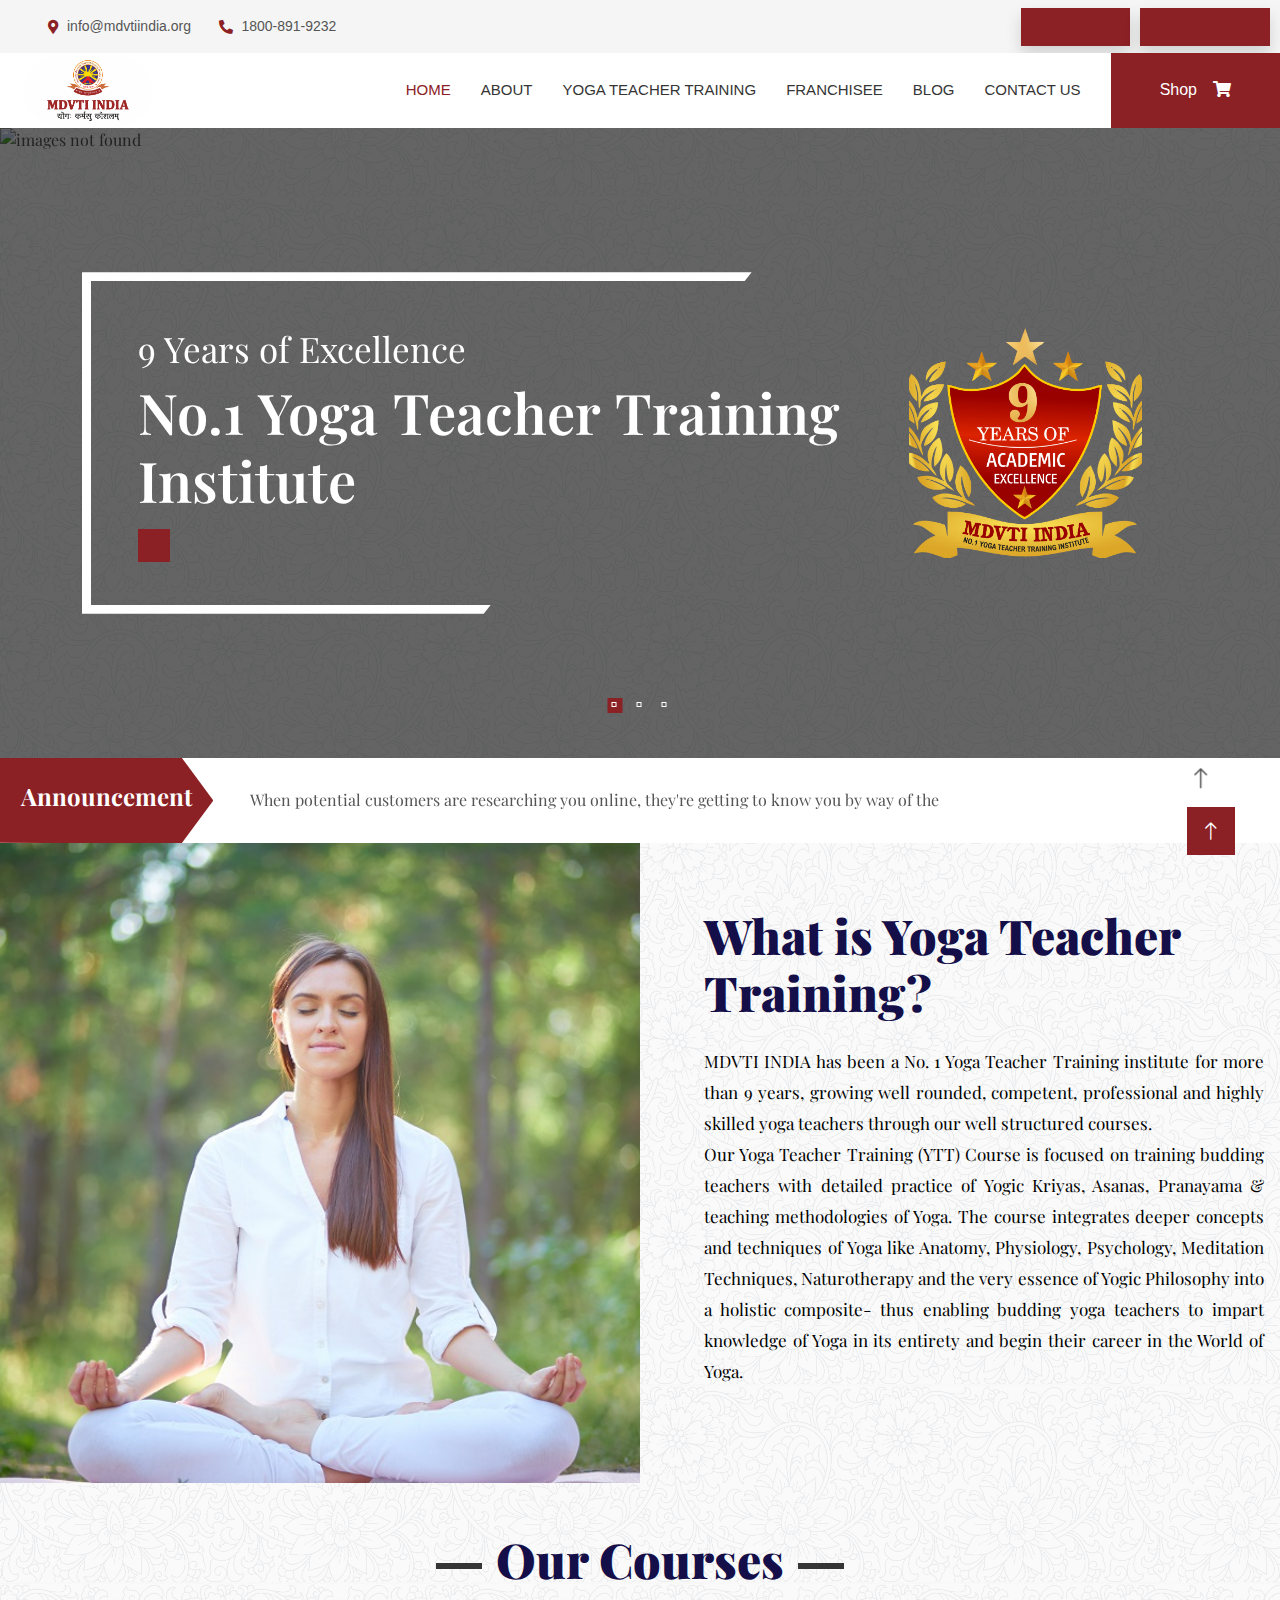
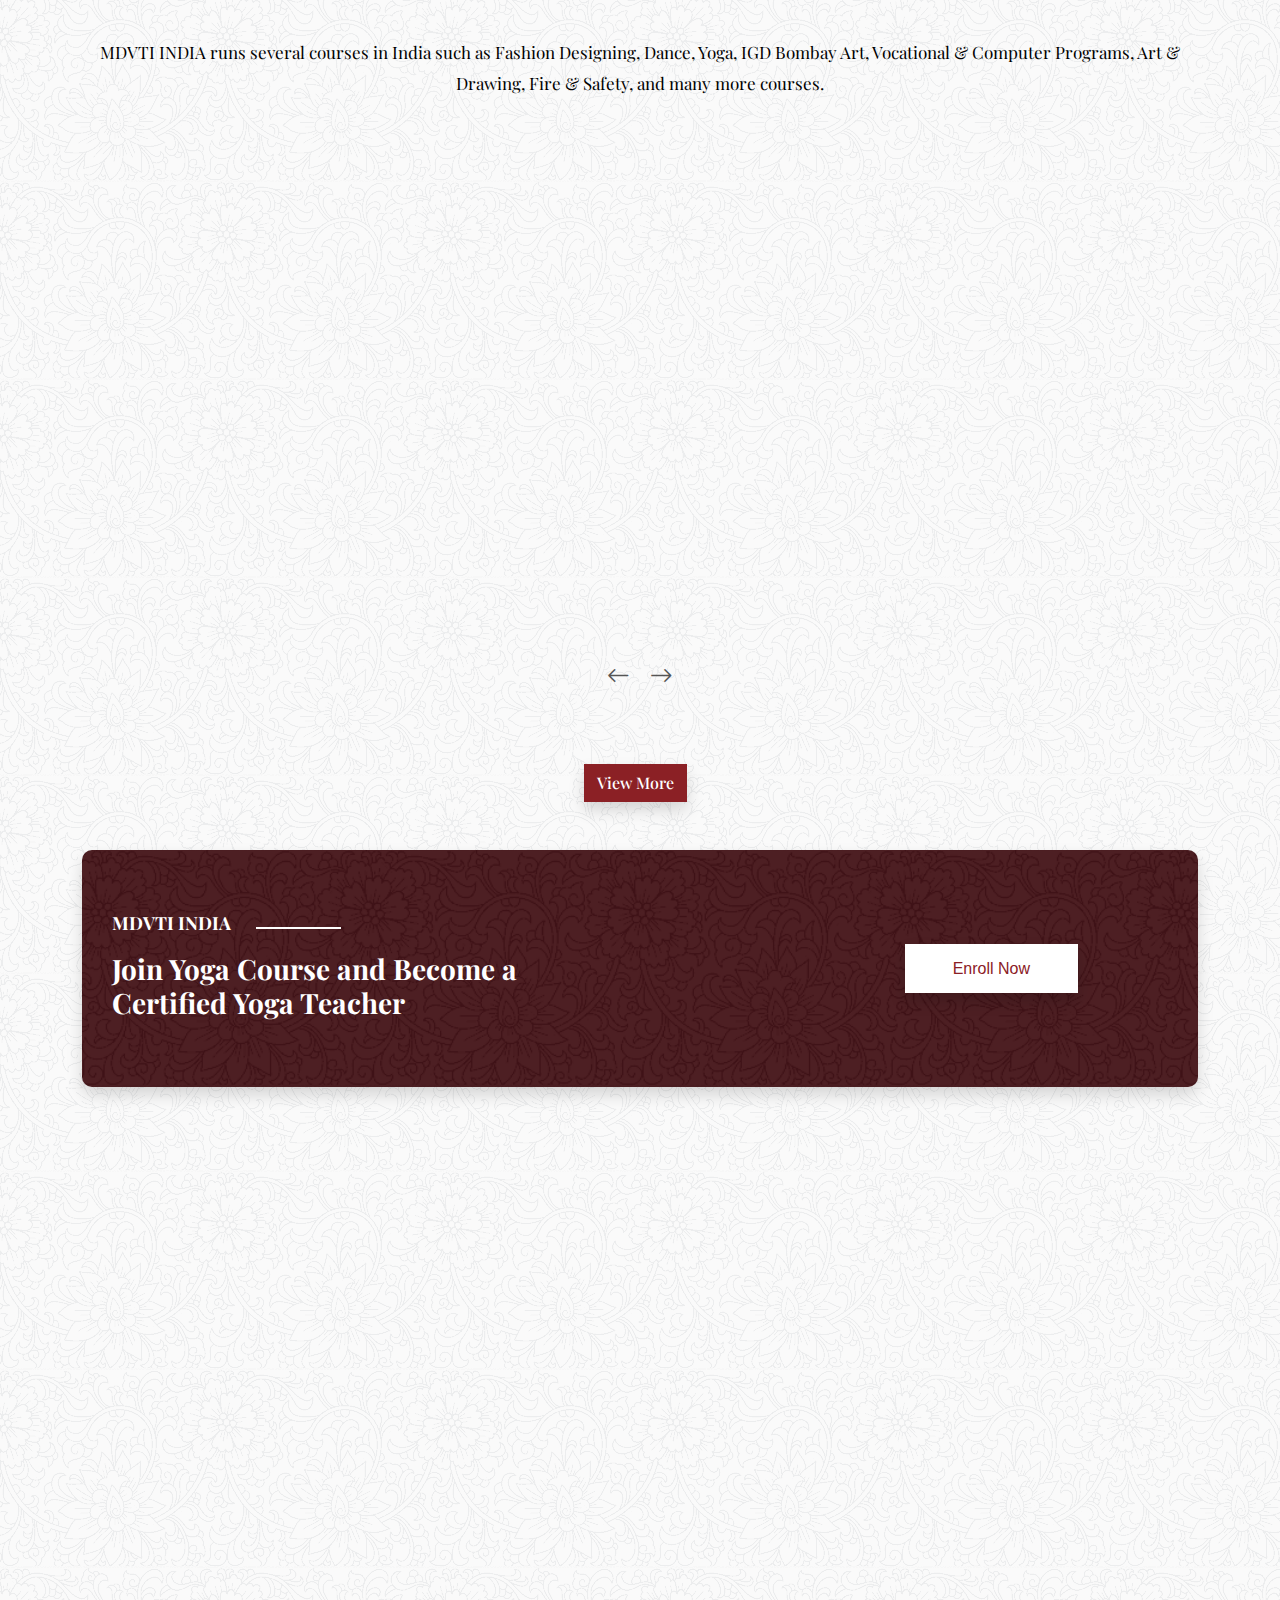
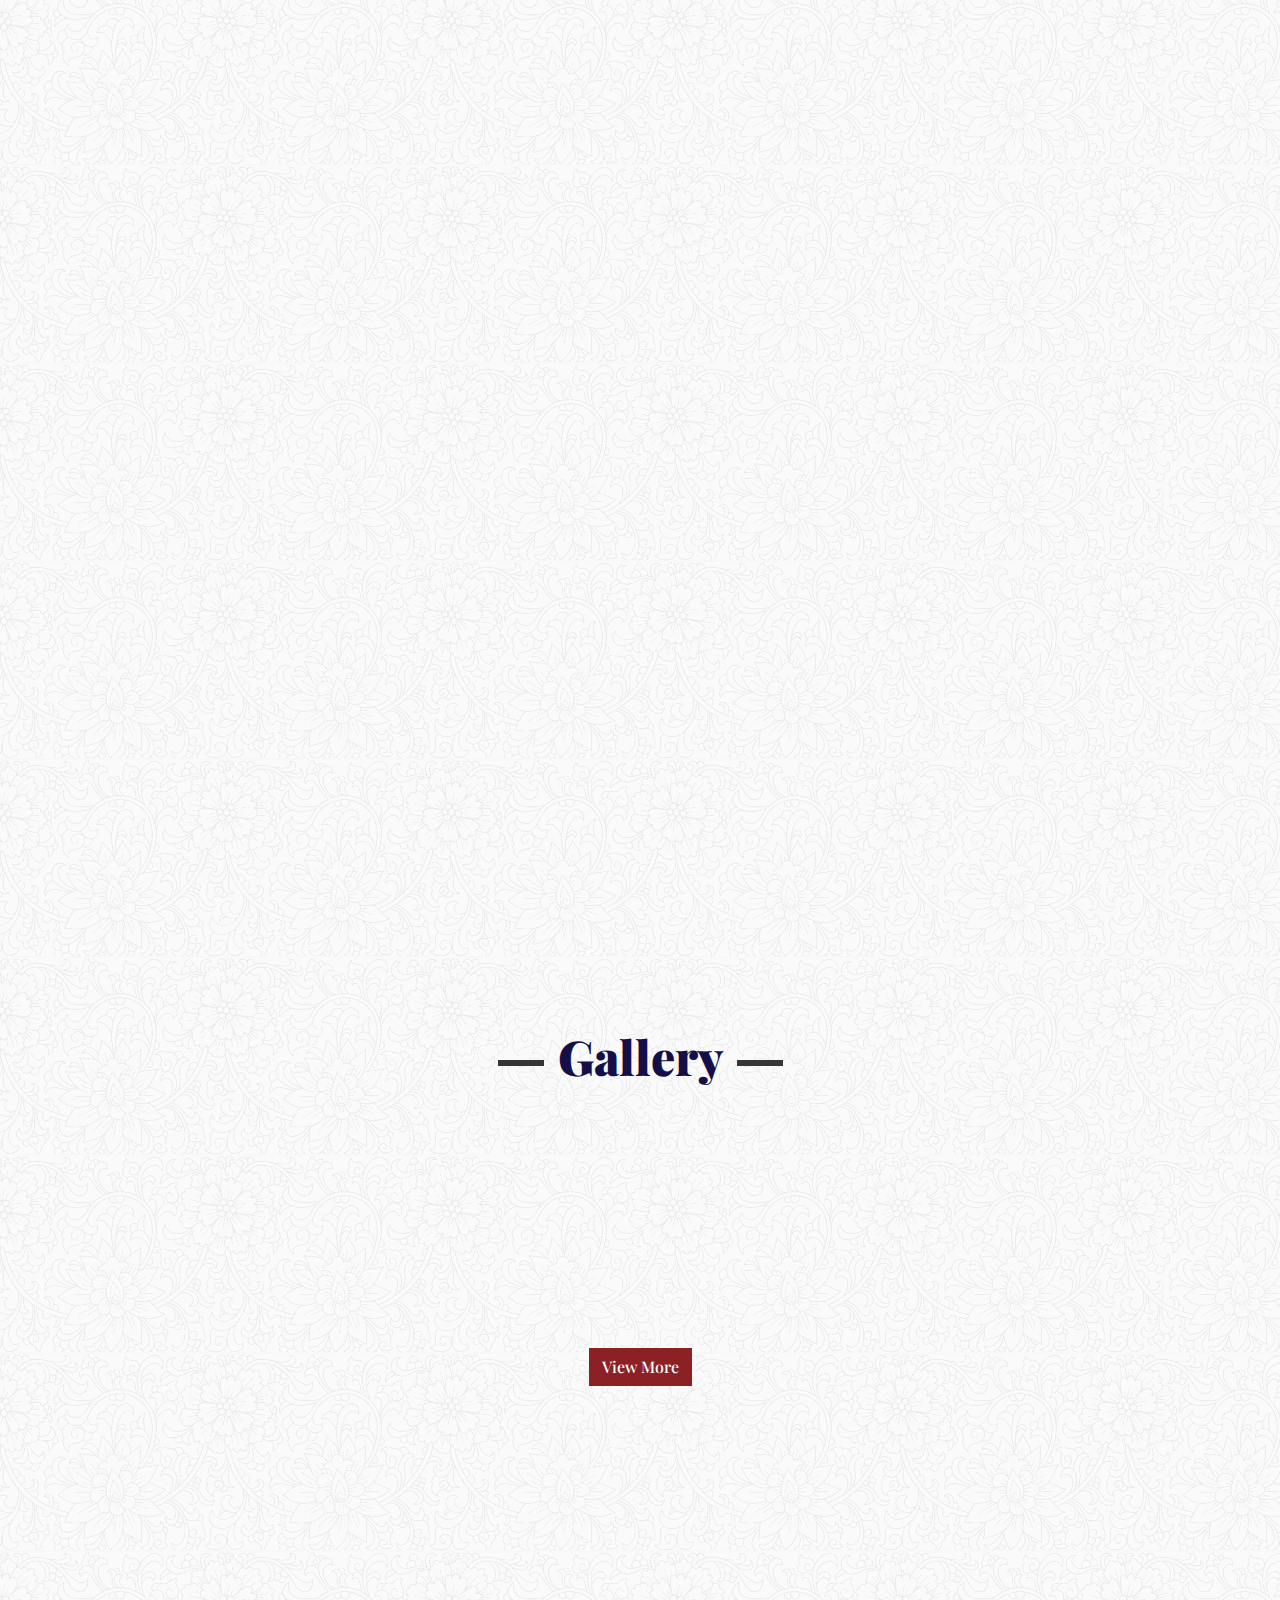
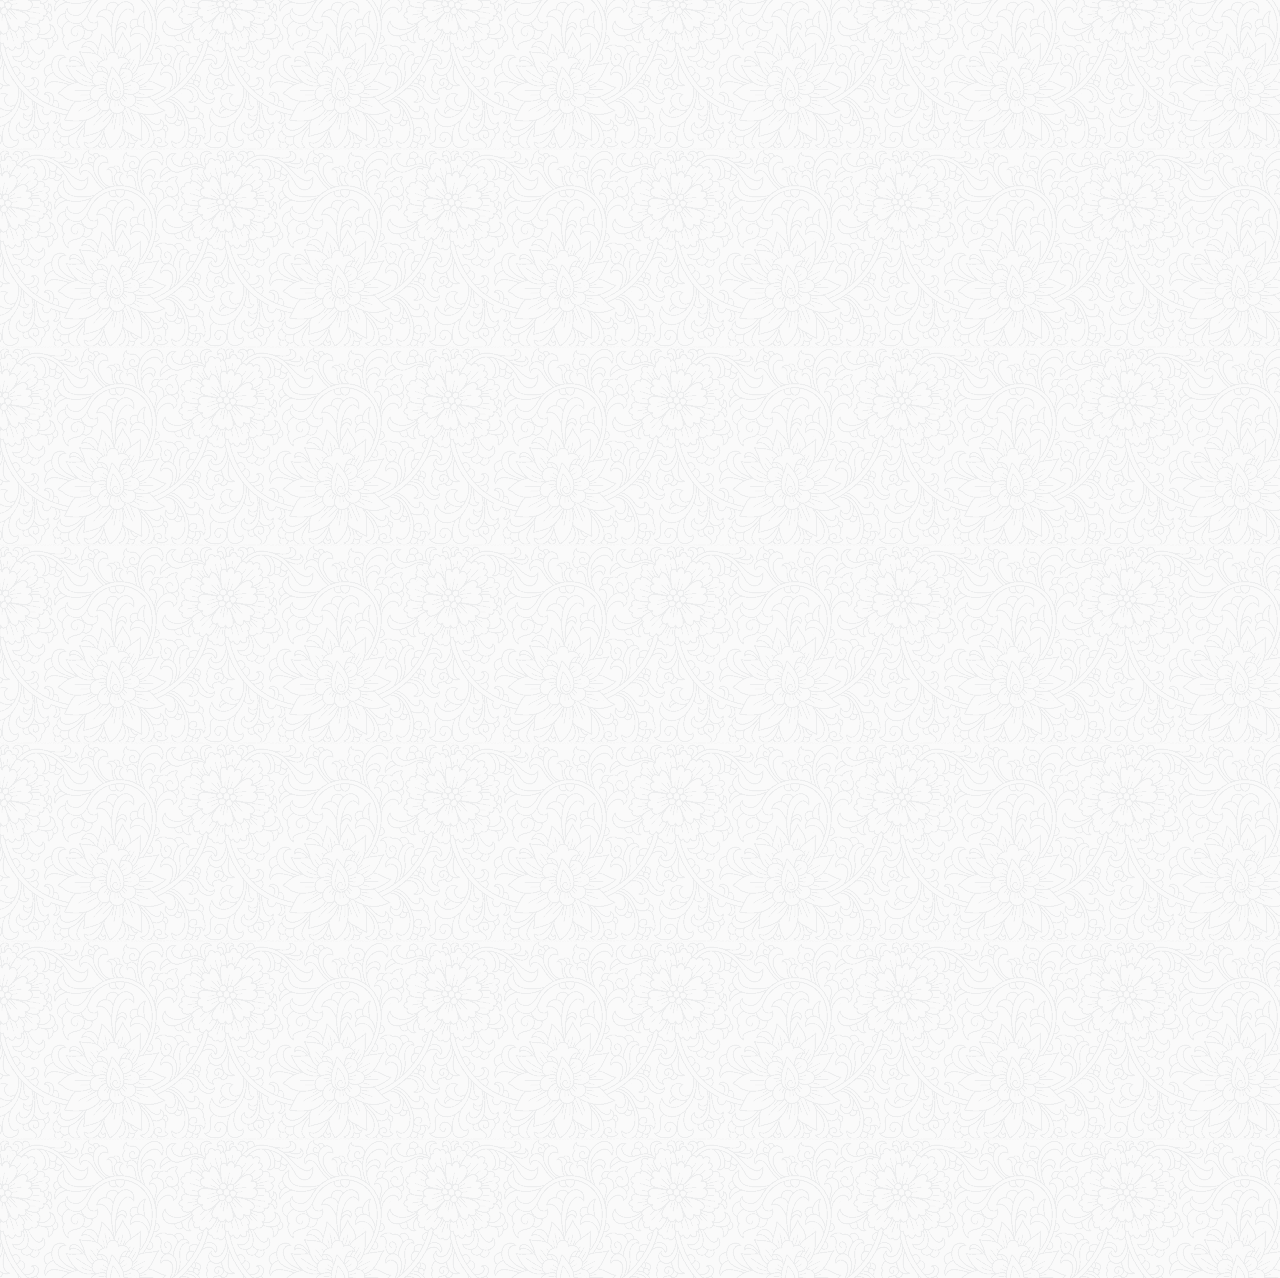
==== index.html @ 7da652e8 "new commit-1" ====
<!DOCTYPE html>
<html lang="en">

<head>
    <meta charset="utf-8">
    <title>MDVTI INDIA</title>
    <meta content="width=device-width, initial-scale=1.0" name="viewport">
    <meta content="" name="keywords">
    <meta content="" name="description">

    <!-- Favicon -->
    <link href="img/favicon.ico" rel="icon">

    <!-- Google Web Fonts -->
    <link rel="preconnect" href="https://fonts.googleapis.com">
    <link rel="preconnect" href="https://fonts.gstatic.com" crossorigin>
    <link
        href="https://fonts.googleapis.com/css2?family=Open+Sans&family=Playfair+Display:ital,wght@0,400;0,500;0,600;0,700;1,500&display=swap"
        rel="stylesheet">

    <!-- Icon Font Stylesheet -->
    <link href="https://cdnjs.cloudflare.com/ajax/libs/font-awesome/5.10.0/css/all.min.css" rel="stylesheet">
    <link href="https://cdn.jsdelivr.net/npm/bootstrap-icons@1.4.1/font/bootstrap-icons.css" rel="stylesheet">

    <!-- Libraries Stylesheet -->
    <link href="lib/animate/animate.min.css" rel="stylesheet">
    <link href="lib/owlcarousel/assets/owl.carousel.min.css" rel="stylesheet">
    <link href="lib/lightbox/css/lightbox.min.css" rel="stylesheet">
    <link rel="stylesheet" href="https://cdnjs.cloudflare.com/ajax/libs/animate.css/4.1.1/animate.min.css" />

    <!-- Customized Bootstrap Stylesheet -->
    <link href="css/bootstrap.min.css" rel="stylesheet">

    <!-- Template Stylesheet -->
    <link href="css/style.css" rel="stylesheet">
    <link rel="stylesheet" type="text/css" href="css/base.css" />
    <link rel="stylesheet" type="text/css" href="css/pater.css" />
</head>
<style>
    body {
        background-color: rgba(238, 238, 238, 0.267);
        background-image: url("img/bg.png");
    }

    p {
        font-size: 17px;
        line-height: 31px;
        text-align: justify;
        color: #000;
    }

    a {
        font-family: 'Sofia Pro', sans-serif;
    }

    h1 {
        color: #150f49;
    }

    .footer {
        background-color: #000;
    }

    .footer p {
        color: #fff;
        font-family: 'Sofia Pro', sans-serif;
    }

    .footer .btn.btn-link::before {
        position: relative;
        content: "";
        font-family: 'Open Sans', sans-serif;
        font-weight: 900;
        margin-right: 10px;
    }

    .edu_tabs_label {
        width: 70px;
        height: 70px;
        text-align: center;
        background: #dad5d5;
        -webkit-border-radius: 100%;
        -moz-border-radius: 100%;
        border-radius: 100%;
        position: absolute;
        bottom: 186px;
        right: 40px;
    }

    .edu_tabs_label p {
        letter-spacing: 3px;
        font-size: 11px;
        color: #ffffff;
        line-height: 70px;
        margin: 0px 12px;

    }

    .edu_tabs_label_inner {
        font-family: 'Sofia Pro', sans-serif;
        width: 70px;
        height: 70px;
        text-align: center;
        background: rgba(116, 66, 93, 1);
        background: -moz-linear-gradient(left, rgba(116, 66, 93, 1) 0%, rgba(62, 46, 46, 1) 100%);
        background: -webkit-linear-gradient(left, rgba(116, 66, 93, 1) 0%, rgba(62, 46, 46, 1) 100%);
        background: -o-linear-gradient(left, rgba(116, 66, 93, 1) 0%, rgba(62, 46, 46, 1) 100%);
        background: -ms-linear-gradient(left, rgba(116, 66, 93, 1) 0%, rgba(62, 46, 46, 1) 100%);
        background: linear-gradient(to right, rgb(139 32 37) 0%, rgb(112 43 43) 100%);
        filter: progid:DXImageTransform.Microsoft.gradient(startColorstr='#74425d', endColorstr='#3e2e2e', GradientType=1);
        -webkit-border-radius: 100%;
        -moz-border-radius: 100%;
        border-radius: 100%;
        position: absolute;
        top: 0;
        -webkit-transition: all 0.5s;
        -o-transition: all 0.5s;
        -ms-transition: all 0.5s;
        -moz-transition: all 0.5s;
        transition: all 0.5s;
    }

    .edu_tabs_label:after {
        content: '';
        border: 10px solid #fff;
        width: 80px;
        height: 80px;
        -webkit-border-radius: 100%;
        -moz-border-radius: 100%;
        border-radius: 100%;
        position: absolute;
        top: -5px;
        left: -4px;
    }

    .feature h5 {
        font-family: 'Sofia Pro';
        font-weight: 400;
        font-size: 15px;
    }

    .carousel-wrap {
        margin: 90px auto;
        padding: 0 5%;
        width: 80%;
        position: relative;
    }

    /* fix blank or flashing items on carousel */
    .owl-carousel .item {
        position: relative;
        z-index: 100;
    }

    .owl-nav {
        justify-content: center;
        display: flex;
    }

    /* end fix */
    .owl-nav>div {
        margin-top: -26px;
        position: absolute;
        top: 50%;
        color: #cdcbcd;
    }

    .owl-nav i {
        padding: 10px;
        font-size: 23px;
    }

    .owl-nav .owl-prev {
        left: -30px;
    }

    .owl-nav .owl-next {
        right: -30px;
    }

    .visitor {
        border: 3px dotted rgba(255, 255, 255, 0.733);
        padding: 0 10px;
    }

    .Announcement .owl-nav {
        font-size: 17px !important;
        position: absolute;
        top: -5px;
        right: 0;
        transform: rotate(90deg);
    }
</style>

<body>
    <!-- Spinner Start -->
    <div id="spinner"
        class="show bg-white position-fixed translate-middle w-100 vh-100 top-50 start-50 d-flex align-items-center justify-content-center">
        <div class="spinner-grow text-primary" style="width: 3rem; height: 3rem;" role="status">

        </div>
    </div>
    <!-- Spinner End -->


    <!-- Topbar Start -->
    <div class="container-fluid bg-light p-0" style="font-family: 'Sofia Pro', sans-serif;">
        <div class="row gx-0 d-none d-lg-flex">
            <div class="col-lg-7 px-5 text-start">
                <div class="h-100 d-inline-flex align-items-center py-3 me-4">
                    <small class="fa fa-map-marker-alt text-primary me-2"></small>
                    <small>info@mdvtiindia.org</small>
                </div>
                <div class="h-100 d-inline-flex align-items-center py-3">
                    <small class="fa fa-phone-alt text-primary me-2"></small>
                    <small>1800-891-9232</small>
                </div>
            </div>

            <div class="col-lg-5 d-inline-flex align-items-center justify-content-end">
                <div class="dropdown btn btn-primary shadow" style="margin-right: 10px;">
                    <a href="#" class="dropdown-toggle p-3" data-bs-toggle="dropdown">Login</a>
                    <div class="dropdown-menu fade-up m-0">
                        <a href="studentlogin.html" class="dropdown-item">Student Login</a>
                        <a href="franchise_login.html   " class="dropdown-item">Franchise Login</a>
                    </div>
                </div>
                <div class="dropdown btn btn-primary shadow" style="margin-right: 10px;">
                    <a href="#" class="dropdown-toggle p-3" data-bs-toggle="dropdown">Register</a>
                    <div class="dropdown-menu fade-up m-0">
                        <a href="student-reg.html" class="dropdown-item">Student Registration</a>
                        <a href="registerfranchise.html" class="dropdown-item">Franchise Registration</a>

                    </div>
                </div>
            </div>
        </div>
    </div>
    <!-- Topbar End -->


    <!-- Navbar Start -->
    <nav class="navbar navbar-expand-lg bg-white navbar-light sticky-top p-0"
        style="font-family: 'Sofia Pro', sans-serif;">
        <a href="index.html" class="navbar-brand d-flex align-items-center px-2 px-lg-4">
            <h2 class="m-0 text-primary "><img src="img/logo1.png" width="128px"></h2>
        </a>
        <button type="button" class="navbar-toggler me-4" data-bs-toggle="collapse" data-bs-target="#navbarCollapse">
            <span class="navbar-toggler-icon"></span>
        </button>
        <div class="collapse navbar-collapse" id="navbarCollapse">
            <div class="navbar-nav ms-auto p-4 p-lg-0">
                <a href="index.html" class="nav-item nav-link active">Home</a>
                <div class="nav-item dropdown">
                    <a href="#" class="nav-link dropdown-toggle" data-bs-toggle="dropdown">About</a>
                    <div class="dropdown-menu fade-up m-0">
                        <a href="feature.html" class="dropdown-item">MDVTI INDIA</a>
                        <a href="quote.html" class="dropdown-item">Management Message</a>
                        <a href="team.html" class="dropdown-item">Meet the team</a>
                        <a href="testimonial.html" class="dropdown-item">Gallery</a>
                    </div>
                </div>
                <div class="nav-item dropdown">
                    <a href="#" class="nav-link dropdown-toggle" data-bs-toggle="dropdown">Yoga Teacher Training </a>
                    <div class="dropdown-menu fade-up m-0">
                        <a href="course-desc.html" class="dropdown-item">PGDYT(Post Graduate Diploma in Yoga
                            Therapy)</a>
                        <a href="#" class="dropdown-item">DYT(Diploma in Yoga Teacher Training)</a>
                        <a href="#" class="dropdown-item">CYT (Certificate in Yoga Therapy)</a>
                        <a href="#" class="dropdown-item">CYP (Certificate in Yogasana & Pranayam)</a>
                        <a href="#" class="dropdown-item">FCI (Foundation Course in Yoga)</a>
                    </div>
                </div>
                <a href="franchise.html" class="nav-item nav-link">Franchisee</a>
                <a href="blog.html" class="nav-item nav-link">Blog</a>
                <a href="contact.html" class="nav-item nav-link">Contact us </a>
            </div>
            <a href="" class="btn btn-primary py-4 px-lg-5 d-none d-lg-block">Shop<i
                    class="fa fa-shopping-cart ms-3"></i></a>
        </div>
    </nav>
    <!-- Navbar End -->

    <header>
        <div class="owl-carousel header-carousel">
            <div class="item">
                <img src="https://images.unsplash.com/photo-1624704200567-760cf26ae848?ixlib=rb-1.2.1&ixid=MnwxMjA3fDB8MHxwaG90by1wYWdlfHx8fGVufDB8fHx8&auto=format&fit=crop&w=870&q=80" alt="images not found">
                <div class="cover">
                    <div class="container">
                        <div class="header-content">
                            <div class="line"></div>
                            <div class="row">
                                <div class="col-md-9">
                                    <h2>9 Years of Excellence</h2>
                                    <h1>No.1 Yoga Teacher Training Institute</h1>
                                    <a href="#" class="bg-primary text-white px-3 py-2"></a>
                                </div>
                                <div class="col-md-3">
                                    <img src="img/AA.png" class="img-fluid" alt="">
                                </div>
                            </div>

                        </div>
                    </div>
                </div>
            </div>
            <div class="item">
                <img src="https://images.unsplash.com/photo-1544367567-0f2fcb009e0b?ixlib=rb-1.2.1&ixid=MnwxMjA3fDB8MHxzZWFyY2h8M3x8eW9nYXxlbnwwfHwwfHw%3D&auto=format&fit=crop&w=500&q=60"
                    alt="images not found">
                <div class="cover">
                    <div class="container">
                        <div class="header-content">
                            <div class="container">
                                <div class="row">
                                    <br />
                                    <div class="col text-center">
                                        <h2>Bootstrap 4 counter</h2>
                                        <p>counter to count up to a target number</p>
                                    </div>
                                </div>
                                <div class="row text-center">
                                    <div class="col">
                                        <div class="counter">
                                            <i class="fa fa-code fa-2x"></i>
                                            <h2 class="timer count-title count-number" data-to="100" data-speed="1500">
                                            </h2>
                                            <p class="count-text ">Our Customer</p>
                                        </div>
                                    </div>
                                    <div class="col">
                                        <div class="counter">
                                            <i class="fa fa-coffee fa-2x"></i>
                                            <h2 class="timer count-title count-number" data-to="1700" data-speed="1500">
                                            </h2>
                                            <p class="count-text ">Happy Clients</p>
                                        </div>
                                    </div>
                                    <div class="col">
                                        <div class="counter">
                                            <i class="fa fa-lightbulb-o fa-2x"></i>
                                            <h2 class="timer count-title count-number" data-to="11900"
                                                data-speed="1500"></h2>
                                            <p class="count-text ">Project Complete</p>
                                        </div>
                                    </div>
                                    <div class="col">
                                        <div class="counter">
                                            <i class="fa fa-bug fa-2x"></i>
                                            <h2 class="timer count-title count-number" data-to="157" data-speed="1500">
                                            </h2>
                                            <p class="count-text ">Coffee With Clients</p>
                                        </div>
                                    </div>
                                </div>
                            </div>
                        </div>
                    </div>
                </div>
            </div>
            <div class="item">
                <img src="https://cdn.pixabay.com/photo/2020/04/16/02/44/dandelion-5048825_960_720.jpg"
                    alt="images not found">
                <div class="cover">
                    <div class="container">
                        <div class="header-content">
                            <div class="line animated bounceInLeft"></div>
                            <h2>Peimagine Digital Experience with</h2>
                            <h1>Intelligent Solutions</h1>
                            <h4>We help entrepreneurs, start-ups and enterprises shape their ideas into products</h4>
                        </div>
                    </div>
                </div>
            </div>
        </div>
    </header>
    <!-- Carousel Start -->
    <!-- <div class="container-fluid p-0">
        <div class="owl-carousel header-carousel position-relative">
            <div class="owl-carousel-item position-relative">
                <img class="img-fluid" src="img/banner-3.jpg" alt="">
                <div class="position-absolute top-0 start-0 w-100 h-100 d-flex align-items-center"
                    style="background: rgb(53 53 53 / 26%);">
                    <div class="container">
                        <div class="row">
                            <div class="col-12 col-lg-8">
                                <h5 class="text-white text-uppercase mb-3 animate__delay-2s">Welcome To MDVTI India
                                </h5>
                                <h1 class="display-3 text-white animated slideInDown mb-4">9 Years of Excellence</h1>
                                <p class="fs-5 fw-medium text-white mb-4 pb-2">No.1 Yoga Teacher Training Institute</p>
                                <a href="" class="btn btn-primary py-md-3 px-md-5 me-3 animated slideInLeft">Register
                                    now</a>

                            </div>
                        </div>
                    </div>
                </div>
            </div>
            <div class="owl-carousel-item position-relative">
                <img class="img-fluid" src="img/banner-3.jpg" alt="">
                <div class="position-absolute top-0 start-0 w-100 h-100 d-flex align-items-center"
                    style="background: rgb(53 53 53 / 26%);">
                    <div class="container">
                        <div class="row">
                            <div class="col-12 col-lg-8">
                                <h5 class="text-white text-uppercase mb-3 animated slideInDown">Welcome To MDVTI India
                                </h5>
                                <h1 class="display-3 text-white animated slideInDown mb-4">9 Years of Excellence</h1>
                                <p class="fs-5 fw-medium text-white mb-4 pb-2">No.1 Yoga Teacher Training Institute</p>
                                <a href="" class="btn btn-primary py-md-3 px-md-5 me-3 animated slideInLeft">Register
                                    now</a>

                            </div>
                        </div>
                    </div>
                </div>
            </div>
            <div class="owl-carousel-item position-relative">
                <img class="img-fluid" src="img/banner-3.jpg" alt="">
                <div class="position-absolute top-0 start-0 w-100 h-100 d-flex align-items-center"
                    style="background: rgb(53 53 53 / 26%);">
                    <div class="container">
                        <div class="row">
                            <div class="col-12 col-lg-8">
                                <h5 class="text-white text-uppercase mb-3 animated slideInDown">Welcome To MDVTI India
                                </h5>
                                <h1 class="display-3 text-white animated slideInDown mb-4">9 Years of Excellence</h1>
                                <p class="fs-5 fw-medium text-white mb-4 pb-2">No.1 Yoga Teacher Training Institute</p>
                                <a href="" class="btn btn-primary py-md-3 px-md-5 me-3 animated slideInLeft">Register
                                    now</a>

                            </div>
                        </div>
                    </div>
                </div>
            </div>
        </div>
    </div> -->
    <!-- Carousel End -->

    <!--Announcment Start-->
    <div class="container-fluid bg-white Announcement">
        <div class="row">
            <div class="col-lg-2 sm-2 text-center bg-primary align-items-center py-4"
                style="clip-path: polygon(0% 0%, 85% -1%, 100% 50%, 85% 101%, 0% 100%);">
                <h4 class="text-white">Announcement</h4>
            </div>
            <div class="col-lg-10 bg-white d-flex align-items-center py-4">
                <div class="container wow fadeInUp" data-wow-delay="0.1s">
                    <div class="owl-carousel ann-carousel">
                        <div class="testimonial-item">
                            <span>When potential customers are researching you online, they're getting to know you by
                                way of the</span>
                        </div>
                        <div class="testimonial-item">
                            <span>When potential customers are researching you online, they're getting to know you by
                                way of the</span>
                        </div>
                        <div class="testimonial-item">
                            <span>When potential customers are researching you online, they're getting to know you by
                                way of the</span>
                        </div>
                    </div>
                </div>
            </div>
        </div>
    </div>

    <!--Announcment END-->

    <!-- About Start -->
    <div class="container-fluid overflow-hidden p-0">
        <div class="px-lg-0">
            <div class="row g-0 mx-lg-0">
                <div class="col-lg-6 ps-lg-0" style="min-height: 400px;">
                    <div class="position-relative h-100">
                        <img class="position-absolute img-fluid w-100 h-100" src="img/poster1.jpg"
                            style="object-fit: cover;" alt="">
                    </div>
                </div>
                <div class="col-lg-6 p-3 wow fadeIn" data-wow-delay="0.5s">
                    <div class="p-lg-5 pe-lg-0">
                        <div class="text-start">
                            <h1 class="display-5 mb-4">What is Yoga Teacher Training?
                            </h1>
                        </div>
                        <p class="mb-4 pb-2">MDVTI INDIA has been a No. 1 Yoga Teacher Training institute for more than
                            9 years, growing well rounded, competent, professional and highly skilled yoga teachers
                            through our well structured courses.<br>

                            Our Yoga Teacher Training (YTT) Course is focused on training budding teachers with detailed
                            practice of Yogic Kriyas, Asanas, Pranayama & teaching methodologies of Yoga. The course
                            integrates deeper concepts and techniques of Yoga like Anatomy, Physiology, Psychology,
                            Meditation Techniques, Naturotherapy and the very essence of Yogic Philosophy into a
                            holistic composite- thus enabling budding yoga teachers to impart knowledge of Yoga in its
                            entirety and begin their career in the World of Yoga. </p>

                    </div>
                </div>
            </div>
        </div>
    </div>
    <!-- About End -->

    <!--Courses Start-->
    <div class="container ">
        <div class="section-title text-center">
            <h1 class="display-5 mb-5 mt-5">Our Courses</h1>
            <p class="text-center">MDVTI INDIA runs several courses in India such as Fashion Designing, Dance, Yoga, IGD
                Bombay Art, Vocational & Computer Programs, Art & Drawing, Fire & Safety, and many more courses.</p>
        </div>
        <div class="owl-carousel owl-theme py-5">
            <div class="item">
                <div class="service-item p-3 wow fadeInUp">
                    <div class="overflow-hidden">
                        <img class="img-fluid" src="img/course1.svg" alt="">
                    </div>
                    <div class="edu_tabs_label">
                        <p></p>
                        <div class="edu_tabs_label_inner">
                            <p>MDVTI</p>
                        </div>
                    </div>
                    <div class="p-4 bg-white shadow">
                        <h5 class="mb-3">Post Graduation in Yoga Teacher</h5>
                        <div class="d-flex justify-content-start pt-3 text-dark"
                            style="font-family: 'Sofia Pro', sans-serif;">
                            <span class="text-primary" style="margin-right: 10px;">Eligibility :</span>
                            <span>Graduation(Min 45% Marks)</span>
                        </div>
                        <div class="d-flex justify-content-start text-dark pb-4"
                            style="font-family: 'Sofia Pro', sans-serif;">
                            <span class="text-primary" style="margin-right: 10px;">Duration :</span>
                            <span>1 Year</span>

                        </div>
                        <a class="fw-medium bg-primary px-3 py-2 text-white" href="">know More<i
                                class="fa fa-arrow-right ms-2"></i></a>
                    </div>
                </div>
            </div>
            <div class="item">
                <div class="service-item p-3 wow fadeInUp">
                    <div class="overflow-hidden">
                        <img class="img-fluid" src="img/course1.svg" alt="">
                    </div>
                    <div class="edu_tabs_label">
                        <p></p>
                        <div class="edu_tabs_label_inner">
                            <p>MDVTI</p>
                        </div>
                    </div>
                    <div class="p-4 bg-white shadow">
                        <h5 class="mb-3">Post Graduation in Yoga Teacher</h5>
                        <div class="d-flex justify-content-start pt-3 text-dark"
                            style="font-family: 'Sofia Pro', sans-serif;">
                            <span class="text-primary" style="margin-right: 10px;">Eligibility :</span>
                            <span>Graduation(Min 45% Marks)</span>
                        </div>
                        <div class="d-flex justify-content-start text-dark pb-4"
                            style="font-family: 'Sofia Pro', sans-serif;">
                            <span class="text-primary" style="margin-right: 10px;">Duration :</span>
                            <span>1 Year</span>

                        </div>
                        <a class="fw-medium bg-primary px-3 py-2 text-white" href="">know More<i
                                class="fa fa-arrow-right ms-2"></i></a>
                    </div>
                </div>
            </div>
            <div class="item">
                <div class="service-item p-3 wow fadeInUp">
                    <div class="overflow-hidden">
                        <img class="img-fluid" src="img/course1.svg" alt="">
                    </div>
                    <div class="edu_tabs_label">
                        <p></p>
                        <div class="edu_tabs_label_inner">
                            <p>MDVTI</p>
                        </div>
                    </div>
                    <div class="p-4 bg-white shadow">
                        <h5 class="mb-3">Post Graduation in Yoga Teacher</h5>
                        <div class="d-flex justify-content-start pt-3 text-dark"
                            style="font-family: 'Sofia Pro', sans-serif;">
                            <span class="text-primary" style="margin-right: 10px;">Eligibility :</span>
                            <span>Graduation(Min 45% Marks)</span>
                        </div>
                        <div class="d-flex justify-content-start text-dark pb-4"
                            style="font-family: 'Sofia Pro', sans-serif;">
                            <span class="text-primary" style="margin-right: 10px;">Duration :</span>
                            <span>1 Year</span>

                        </div>
                        <a class="fw-medium bg-primary px-3 py-2 text-white" href="">know More<i
                                class="fa fa-arrow-right ms-2"></i></a>
                    </div>
                </div>
            </div>
            <div class="item">
                <div class="service-item p-3 wow fadeInUp">
                    <div class="overflow-hidden">
                        <img class="img-fluid" src="img/course1.svg" alt="">
                    </div>
                    <div class="edu_tabs_label">
                        <p></p>
                        <div class="edu_tabs_label_inner">
                            <p>MDVTI</p>
                        </div>
                    </div>
                    <div class="p-4 bg-white shadow">
                        <h5 class="mb-3">Post Graduation in Yoga Teacher</h5>
                        <div class="d-flex justify-content-start pt-3 text-dark"
                            style="font-family: 'Sofia Pro', sans-serif;">
                            <span class="text-primary" style="margin-right: 10px;">Eligibility :</span>
                            <span>Graduation(Min 45% Marks)</span>
                        </div>
                        <div class="d-flex justify-content-start text-dark pb-4"
                            style="font-family: 'Sofia Pro', sans-serif;">
                            <span class="text-primary" style="margin-right: 10px;">Duration :</span>
                            <span>1 Year</span>

                        </div>
                        <a class="fw-medium bg-primary px-3 py-2 text-white" href="">know More<i
                                class="fa fa-arrow-right ms-2"></i></a>
                    </div>
                </div>
            </div>
        </div>
        <div class="d-flex justify-content-center">
            <button class="btn btn-primary shadow" style="margin-right:10px">View More</button>
        </div>
    </div>
    <!--Courses End-->

    <!--Banner Enroll now-->
    <section class="aplit-gt-area py-5">
        <div class="container ">
            <div class="aplit-gt-wrapper shadow"
                style="background-image: url(img/bg.png); background-size: contain; background-repeat: repeat;">
                <div class="row align-items-center">
                    <div class="col-lg-6">
                        <div class="aplit-gt-left">
                            <span class="subtitle">MDVTI INDIA</span>
                            <div class="aplit-headline">
                                <h3>Join Yoga Course and Become a Certified Yoga Teacher</h3>
                            </div>
                        </div>
                    </div>
                    <div class="col-lg-5">
                        <div class="aplit-gt-right ">
                            <a href="#" class="bg-white px-5 py-3 shadow">Enroll Now</a>
                        </div>
                    </div>
                    <div class="col"></div>
                </div>
            </div>
        </div>
    </section>
    <!--End Enroll now Banner-->

    <!-- Feature Start -->
    <div class="container-fluid  overflow-hidden my-5 px-lg-0">
        <div class="container feature px-lg-0">
            <div class="row g-0 mx-lg-0">
                <div class="col-lg-6 feature-text py-5 wow fadeIn" data-wow-delay="0.5s">
                    <div class="p-lg-5 ps-lg-0">
                        <div class="section-title text-start">
                            <h1 class="display-5 mb-4">Why Choose Us</h1>
                        </div>

                        <div class="row g-4">
                            <div class="col-lg-4 sm-6 wow fadeInUp">
                                <div class="d-flex align-items-center bg-white"
                                    style="border-radius: 6px ; box-shadow:0px 12px 24px -8px rgb(0 0 0 / 33%)">
                                    <div class="d-flex flex-shrink-0 align-items-center justify-content-center"
                                        style="width: 60px; height: 60px;">
                                        <i class="fa fa-video fa-2x text-primary"></i>
                                    </div>
                                    <div class="ms-2">
                                        <h5 class="mb-0">Recorded Lectures </h5>
                                    </div>
                                </div>
                            </div>
                            <div class="col-lg-8 sm-6 wow fadeInUp">
                                <div class="d-flex align-items-center bg-white"
                                    style="border-radius: 6px ; box-shadow:0px 12px 24px -8px rgb(0 0 0 / 33%)">
                                    <div class="d-flex flex-shrink-0 align-items-center justify-content-center"
                                        style="width: 60px; height: 60px;">
                                        <i class="fa fa-book fa-2x text-primary"></i>
                                    </div>
                                    <div class="ms-2">
                                        <h5 class="mb-0">Detailed Study Material for Holistic Learning
                                        </h5>
                                    </div>
                                </div>
                            </div>
                            <div class="col-lg-7 sm-6 wow fadeInUp">
                                <div class="d-flex align-items-center bg-white"
                                    style="border-radius: 6px ; box-shadow:0px 12px 24px -8px rgb(0 0 0 / 33%)">
                                    <div class="d-flex flex-shrink-0 align-items-center justify-content-center"
                                        style="width: 60px; height: 60px;">
                                        <i class="fa fa-id-badge fa-2x text-primary"></i>
                                    </div>
                                    <div class="ms-2">
                                        <h5 class="mb-0">Free Student Kit (ID card, Books, Tshirt)</h5>
                                    </div>
                                </div>
                            </div>
                            <div class="col-lg-5 sm-6 wow fadeInUp">
                                <div class="d-flex align-items-center bg-white"
                                    style="border-radius: 6px ; box-shadow:0px 12px 24px -8px rgb(0 0 0 / 33%)">
                                    <div class="d-flex flex-shrink-0 align-items-center justify-content-center"
                                        style="width: 60px; height: 60px;">
                                        <i class="fa fa-pen fa-2x text-primary"></i>
                                    </div>
                                    <div class="ms-2">
                                        <h5 class="mb-0">Short notes & E-books</h5>
                                    </div>
                                </div>
                            </div>
                            <div class="col-lg-6 sm-6 wow fadeInUp">
                                <div class="d-flex align-items-center bg-white"
                                    style="border-radius: 6px ; box-shadow:0px 12px 24px -8px rgb(0 0 0 / 33%)">
                                    <div class="d-flex flex-shrink-0 align-items-center justify-content-center"
                                        style="width: 60px; height: 60px;">
                                        <i class="fa fa-book-reader fa-2x text-primary"></i>
                                    </div>
                                    <div class="ms-2">
                                        <h5 class="mb-0">Student Care Portal</h5>
                                    </div>
                                </div>
                            </div>

                            <div class="col-lg-6 sm-6 wow fadeInUp">
                                <div class="d-flex align-items-center bg-white"
                                    style="border-radius: 6px ; box-shadow:0px 12px 24px -8px rgb(0 0 0 / 33%)">
                                    <div class="d-flex flex-shrink-0 align-items-center justify-content-center"
                                        style="width: 60px; height: 60px;">
                                        <i class="fa fa-user-check fa-2x text-primary"></i>
                                    </div>
                                    <div class="ms-2">
                                        <h5 class="mb-0">Virtual Classroom</h5>
                                    </div>
                                </div>
                            </div>
                            <div class="col-lg-6 sm-6 wow fadeInUp">
                                <div class="d-flex align-items-center bg-white"
                                    style="border-radius: 6px ; box-shadow:0px 12px 24px -8px rgb(0 0 0 / 33%)">
                                    <div class="d-flex flex-shrink-0 align-items-center justify-content-center"
                                        style="width: 60px; height: 60px;">
                                        <i class="fa fa-drafting-compass fa-2x text-primary"></i>
                                    </div>
                                    <div class="ms-2">
                                        <h5 class="mb-0">Live Doubt sessions
                                        </h5>
                                    </div>
                                </div>
                            </div>
                            <div class="col-lg-6 sm-6 wow fadeInUp">
                                <div class="d-flex align-items-center bg-white"
                                    style="border-radius: 6px ; box-shadow:0px 12px 24px -8px rgb(0 0 0 / 33%)">
                                    <div class="d-flex flex-shrink-0 align-items-center justify-content-center "
                                        style="width: 60px; height: 60px;">
                                        <i class="fa fa-brain fa-2x text-primary"></i>
                                    </div>
                                    <div class="ms-2">
                                        <h5 class="mb-0">Affordable Fee</h5>
                                    </div>
                                </div>
                            </div>

                            <div class="col-lg-6 sm-6 wow fadeInUp">
                                <div class="d-flex align-items-center bg-white"
                                    style="border-radius: 6px ; box-shadow:0px 12px 24px -8px rgb(0 0 0 / 33%)">
                                    <div class="d-flex flex-shrink-0 align-items-center justify-content-center"
                                        style="width: 60px; height: 60px;">
                                        <i class="fa fa-video fa-2x text-primary"></i>
                                    </div>
                                    <div class="ms-2">
                                        <h5 class="mb-0">Short notes & E-books</h5>
                                    </div>
                                </div>
                            </div>
                            <div class="col-lg-6 sm-6 wow fadeInUp">
                                <div class="d-flex align-items-center bg-white"
                                    style="border-radius: 6px ; box-shadow:0px 12px 24px -8px rgb(0 0 0 / 33%)">
                                    <div class="d-flex flex-shrink-0 align-items-center justify-content-center"
                                        style="width: 60px; height: 60px;">
                                        <i class="fa fa-map-signs fa-2x text-primary"></i>
                                    </div>
                                    <div class="ms-2">
                                        <h5 class="mb-0">Lifetime Guidance from our Yoga Coach</h5>
                                    </div>
                                </div>
                            </div>
                            <div class="col-lg-12 wow fadeInUp">
                                <div class="d-flex align-items-center bg-white"
                                    style="border-radius: 6px ; box-shadow:0px 12px 24px -8px rgb(0 0 0 / 33%)">
                                    <div class="d-flex flex-shrink-0 align-items-center justify-content-center"
                                        style="width: 60px; height: 60px;">
                                        <i class="fa fa-chalkboard-teacher fa-2x text-primary"></i>
                                    </div>
                                    <div class="ms-2">
                                        <h5 class="mb-0">Highly Trained & Certified Yoga Teachers</h5>
                                    </div>
                                </div>
                            </div>
                            <div class="col-12 wow fadeInUp">
                                <div class="d-flex align-items-center bg-white"
                                    style="border-radius: 6px ; box-shadow:0px 12px 24px -8px rgb(0 0 0 / 33%)">
                                    <div class="d-flex flex-shrink-0 align-items-center justify-content-center"
                                        style="width: 60px; height: 60px;">
                                        <i class="fa fa-clipboard-check fa-2x text-primary"></i>
                                    </div>
                                    <div class="ms-2">
                                        <h5 class="mb-0">Training for establishing your own Yoga Studio</h5>
                                    </div>
                                </div>
                            </div>
                        </div>
                    </div>
                </div>
                <div class="col-lg-6 pe-lg-0 wow fadeInRight" style="min-height: 400px;">
                    <div class="position-relative h-100">
                        <lottie-player src="https://assets1.lottiefiles.com/packages/lf20_kvwtrk4n.json"
                            background="transparent" speed="1" f ppp loop autoplay></lottie-player>
                    </div>
                </div>
            </div>
        </div>
    </div>
    <!-- Feature End -->

    <!-- Video Gallery -->

    <div class="container p-5 d-flex justify-content-center wow fadeInUp">
        <iframe width="760" height="415" class="shadow rounded" style="overflow: hidden;"
            src="https://www.youtube.com/embed/kwNKjgDrW8M?autoplay=1" frameborder="0"
            allow="accelerometer; autoplay; clipboard-write; encrypted-media; gyroscope; picture-in-picture"
            allowfullscreen></iframe>
    </div>
    <!-- Gallery End -->

    <!-- Gallery Start -->
    <div class="container-xxl py-5">
        <div class="container">
            <div class="section-title text-center">
                <h1 class="display-5 mb-5">Gallery</h1>
            </div>
            <div class="row mt-n2 wow fadeInUp" data-wow-delay="0.3s">
                <div class="col-12 text-center">
                </div>
            </div>
            <div class="row g-4 portfolio-container">
                <div class="col-lg-3 col-md-6 portfolio-item first wow fadeInUp" data-wow-delay="0.1s">
                    <div class="rounded overflow-hidden">
                        <div class="position-relative overflow-hidden">
                            <img class="img-fluid w-100" src="img/g1.jpeg" alt="">
                            <div class="portfolio-overlay">
                                <a class="btn btn-square btn-outline-light mx-1" href="img/g1.jpeg"
                                    data-lightbox="portfolio"><i class="fa fa-eye"></i></a>
                            </div>
                        </div>
                    </div>
                </div>
                <div class="col-lg-3 col-md-6 portfolio-item first wow fadeInUp" data-wow-delay="0.3s">
                    <div class="rounded overflow-hidden">
                        <div class="position-relative overflow-hidden">
                            <img class="img-fluid w-100" src="img/g2.jpeg" alt="">
                            <div class="portfolio-overlay">
                                <a class="btn btn-square btn-outline-light mx-1" href="img/g1.jpeg"
                                    data-lightbox="portfolio"><i class="fa fa-eye"></i></a>
                            </div>
                        </div>
                    </div>
                </div>
                <div class="col-lg-3 col-md-6 portfolio-item first wow fadeInUp" data-wow-delay="0.5s">
                    <div class="rounded overflow-hidden">
                        <div class="position-relative overflow-hidden">
                            <img class="img-fluid w-100" src="img/g1.jpeg" alt="">
                            <div class="portfolio-overlay">
                                <a class="btn btn-square btn-outline-light mx-1" href="img/g1.jp2g"
                                    data-lightbox="portfolio"><i class="fa fa-eye"></i></a>
                            </div>
                        </div>
                    </div>
                </div>
                <div class="col-lg-3 col-md-6 portfolio-item first wow fadeInUp" data-wow-delay="0.7s">
                    <div class="rounded overflow-hidden">
                        <div class="position-relative overflow-hidden">
                            <img class="img-fluid w-100" src="img/g4.jpeg" alt="">
                            <div class="portfolio-overlay">
                                <a class="btn btn-square btn-outline-light mx-1" href="img/g4.jpeg"
                                    data-lightbox="portfolio"><i class="fa fa-eye"></i></a>
                            </div>
                        </div>
                    </div>
                </div>


            </div>

        </div>
        <div class="text-center mt-5">
            <button class="btn btn-primary">View More</button>
        </div>
    </div>
    <!-- Gallery End -->

    <!-- Testimonial Start -->
    <div class="container-xxl py-5 wow fadeInUp" data-wow-delay="0.1s">
        <div class="container">
            <div class="section-title text-center">
                <h1 class="display-5 mb-5">Testimonial</h1>
            </div>
            <div class="owl-carousel testimonial-carousel">
                <div class="testimonial-item text-center">
                    <img class="img-fluid bg-light p-2 mx-auto mb-3" src="img/testimonial-1.jpg"
                        style="width: 90px; height: 90px;">
                    <div class="testimonial-text text-center p-4">
                        <p>Clita clita tempor justo dolor ipsum amet kasd amet duo justo duo duo labore sed sed. Magna
                            ut diam sit et amet stet eos sed clita erat magna elitr erat sit sit erat at rebum justo sea
                            clita.</p>
                        <h5 class="mb-1">Client Name</h5>
                        <span class="fst-italic">Profession</span>
                    </div>
                </div>
                <div class="testimonial-item text-center">
                    <img class="img-fluid bg-light p-2 mx-auto mb-3" src="img/testimonial-2.jpg"
                        style="width: 90px; height: 90px;">
                    <div class="testimonial-text text-center p-4">
                        <p>Clita clita tempor justo dolor ipsum amet kasd amet duo justo duo duo labore sed sed. Magna
                            ut diam sit et amet stet eos sed clita erat magna elitr erat sit sit erat at rebum justo sea
                            clita.</p>
                        <h5 class="mb-1">Client Name</h5>
                        <span class="fst-italic">Profession</span>
                    </div>
                </div>
                <div class="testimonial-item text-center">
                    <img class="img-fluid bg-light p-2 mx-auto mb-3" src="img/testimonial-3.jpg"
                        style="width: 90px; height: 90px;">
                    <div class="testimonial-text text-center p-4">
                        <p>Clita clita tempor justo dolor ipsum amet kasd amet duo justo duo duo labore sed sed. Magna
                            ut diam sit et amet stet eos sed clita erat magna elitr erat sit sit erat at rebum justo sea
                            clita.</p>
                        <h5 class="mb-1">Client Name</h5>
                        <span class="fst-italic">Profession</span>
                    </div>
                </div>
            </div>
        </div>
    </div>
    <!-- Testimonial End -->
    <div class="container-xxl py-5 wow fadeInUp" data-wow-delay="0.1s">
        <div class="container">
            <div class="owl-carousel govlogo-carousel">
                <div class="testimonial-item text-center">
                    <img class="img-fluid bg-light p-2 mx-auto mb-3 shadow" src="img/gov_logo/1.jpg"
                        style="width:250px; height: auto;">
                </div>
                <div class="testimonial-item text-center">
                    <img class="img-fluid bg-light p-2 mx-auto mb-3 shadow" src="img/gov_logo/2.jpg"
                        style="width:250px; height: auto;">
                </div>
                <div class="testimonial-item text-center">
                    <img class="img-fluid bg-light p-2 mx-auto mb-3 shadow" src="img/gov_logo/3.jpg"
                        style="width:250px; height: auto;">
                </div>
                <div class="testimonial-item text-center">
                    <img class="img-fluid bg-light p-2 mx-auto mb-3 shadow" src="img/gov_logo/4.jpg"
                        style="width:250px; height: auto;">
                </div>
                <div class="testimonial-item text-center">
                    <img class="img-fluid bg-light p-2 mx-auto mb-3 shadow" src="img/gov_logo/5.jpg"
                        style="width:250px; height: auto;">
                </div>
                <div class="testimonial-item text-center">
                    <img class="img-fluid bg-light p-2 mx-auto mb-3 shadow" src="img/gov_logo/6.jpg"
                        style="width:250px; height: auto;">
                </div>
                <div class="testimonial-item text-center">
                    <img class="img-fluid bg-light p-2 mx-auto mb-3 shadow" src="img/gov_logo/7.jpg"
                        style="width:250px; height: auto;">
                </div>
                <div class="testimonial-item text-center">
                    <img class="img-fluid bg-light p-2 mx-auto mb-3 shadow" src="img/gov_logo/8.jpg"
                        style="width:250px; height: auto;">
                </div>
            </div>
        </div>
    </div>

    <!-- Footer Start -->
    <div class="container-fluid text-light footer mt-5 pt-5 wow fadeIn footer" data-wow-delay="0.1s"
        style="background-image: url(img/bg.png); background-size:auto">


        <div class="container py-3">
            <div class="row g-5">
                <div class="col-lg-5 col-md-6 ">
                    <h4 class="text-light mb-4">Address</h4>
                    <p class="mb-2"><i class="fa fa-map-marker-alt me-3"></i>4/769 Vikas Nagar, Lucknow (U.P.)-226022
                    </p>
                    <p class="mb-2"><i class="fa fa-phone-alt me-3"></i>For Admission Enquiry : 1800-891-9232</p>
                    <p class="mb-2"><i class="fa fa-phone-alt me-3"></i>For Franchise Enquiry : 1800-891-9232</p>
                    <p class="mb-2"><i class="fa fa-phone-alt me-3"></i>For Any Other Enquiry : +91-9628865047</p>
                    <p class="mb-2"><i class="fa fa-envelope me-3"></i>info@mdvtiindia.org</p>
                    <div class="d-flex pt-2">
                        <a class="btn btn-outline-light btn-social" href="https://twitter.com/mdvtiindia"><i
                                class="fab fa-twitter"></i></a>
                        <a class="btn btn-outline-light btn-social" href="https://www.facebook.com/mdvtiindia"><i
                                class="fab fa-facebook-f"></i></a>
                        <a class="btn btn-outline-light btn-social" href=""><i class="fab fa-youtube"></i></a>
                        <a class="btn btn-outline-light btn-social" href="https://www.instagram.com/mdvtiindia/"><i
                                class="fab fa-instagram"></i></a>
                    </div>
                </div>
                <!-- <div class="col-lg-3 col-md-6 ">
                    
                    <h4 class="text-light mb-4 ">Login </h4>
                    <a class="btn btn-link" href="">Student Login</a>
                    <a class="btn btn-link" href="">Zonal Co-ordinator Login</a>
                    <a class="btn btn-link" href="">Co-ordinator Login</a>
                    <a class="btn btn-link" href="">Franchise Login</a>
                    <a class="btn btn-link" href="">State Co-ordinator Login</a>
                    <a class="btn btn-link" href="">Staff Login</a>
                </div> -->
                <div class="col-lg-3 col-md-6">
                    <h4 class="text-light mb-4">Important Links</h4>
                    <a class="btn btn-link" href="">Result</a>
                    <a class="btn btn-link" href="">Career in Yoga</a>
                    <a class="btn btn-link" href="">Verify Institute</a>
                    <a class="btn btn-link" href="">Rules and Regulation</a>
                    <a class="btn btn-link" href="">Verify Certificate</a>
                </div>
                <div class="col-lg-2 col-md-6">
                    <h4 class="text-light mb-4">Quick Links</h4>
                    <a class="btn btn-link" href="">About Us</a>
                    <a class="btn btn-link" href="">Contact Us</a>
                    <a class="btn btn-link" href="">Our Services</a>
                    <a class="btn btn-link" href="">Terms & Condition</a>
                    <a class="btn btn-link" href="">Support</a>
                </div>
                <div class="col-lg-2 col-md-6">
                    <div class="mx-auto text-center">
                        <img src="img/footer-logo.png" width="100px">
                        <div class="mt-4 visitor">
                            <h3 class="mt-2 text-white">Total visitors</h3>
                            <h4 class="mt-2 text-white">987678</h4>
                        </div>
                    </div>
                </div>
            </div>
        </div>
        <div class="container">
            <div class="copyright mt-5">
                <div class="row">
                    <div class="col-md-6 text-center text-md-start mb-3 mb-md-0">
                        &copy; <a class="border-bottom" href="#">MDVTI India</a>, All Right Reserved.
                    </div>
                    <div class="col-md-6 text-center text-md-end">
                    </div>
                </div>
            </div>
        </div>
    </div>
    <!-- Footer End -->

    <!-- Back to Top -->
    <a href="#" class="btn btn-lg btn-primary btn-lg-square rounded-0 back-to-top"><i class="bi bi-arrow-up"></i></a>


    <!-- JavaScript Libraries -->
    <script src="https://code.jquery.com/jquery-3.4.1.min.js"></script>
    <script src="https://cdn.jsdelivr.net/npm/bootstrap@5.0.0/dist/js/bootstrap.bundle.min.js"></script>
    <script src="lib/wow/wow.min.js"></script>
    <script src="lib/easing/easing.min.js"></script>
    <script src="lib/waypoints/waypoints.min.js"></script>
    <script src="lib/counterup/counterup.min.js"></script>
    <script src="lib/owlcarousel/owl.carousel.min.js"></script>
    <script src="lib/isotope/isotope.pkgd.min.js"></script>
    <script src="lib/lightbox/js/lightbox.min.js"></script>
    <script src="https://unpkg.com/@lottiefiles/lottie-player@latest/dist/lottie-player.js"></script>
    <script src="js/demo.js"></script>
    <script src="js/imagesloaded.pkgd.min.js"></script>
    <script src="js/anime.min.js"></script>
    <script src="js/demo2.js"></script>


    <!-- Template Javascript -->
    <script src="js/main.js"></script>

    <script>
        $(window).scroll(function () {
            if ($(document).scrollTop() > 2000 && $("#exampleModal").attr("displayed") === "false") {
                $('#exampleModal').modal('show');
                $("#exampleModal").attr("displayed", "true");
            }
        });
    </script>
</body>

</html>
---- css/style.css ----
/********** Template CSS **********/
@import url('http://fonts.cdnfonts.com/css/sofia-pro');

:root {
    --primary: #8B2025;
    --light: #F5F5F5;
    --dark: #353535;
}

.dropdown-menu {
    z-index: 10000;
}

.fw-medium {
    font-weight: 500 !important;
}

.fw-bold {
    font-weight: 700 !important;
}

.fw-black {
    font-weight: 900 !important;
}

.back-to-top {
    position: fixed;
    display: none;
    right: 45px;
    bottom: 45px;
    z-index: 99;
}


/*** Spinner ***/
#spinner {
    opacity: 0;
    visibility: hidden;
    transition: opacity .5s ease-out, visibility 0s linear .5s;
    z-index: 99999;
}

#spinner.show {
    transition: opacity .5s ease-out, visibility 0s linear 0s;
    visibility: visible;
    opacity: 1;
}

.navbar .navbar-nav .nav-link:hover {
    color: #000000;
}

@media only screen and (min-width: 960px) {
    .navbar .navbar-nav .nav-link {
        padding: 1em 0.7em;
    }

    .navbar {
        padding: 0;
    }

    .navbar .navbar-brand {
        padding: 0 0.7em;
    }
}

.navbar .navbar-nav .nav-link {
    position: relative;
}

.navbar .navbar-nav .nav-link::after {
    position: absolute;
    bottom: 0;
    left: 0;
    right: 0;
    margin: auto;
    background-color: #000000;
    color: transparent;
    width: 0%;
    content: '';
    height: 3px;
    transition: all 0.5s;
}

.navbar .navbar-nav .nav-link:hover::after {
    width: 100%;
}

/*** Button ***/
.btn {
    font-weight: 500;
    transition: .5s;
}

.btn.btn-primary,
.btn.btn-secondary {
    color: #FFFFFF;
}

.btn-square {
    width: 38px;
    height: 38px;
}

.btn-sm-square {
    width: 32px;
    height: 32px;
}

.btn-lg-square {
    width: 48px;
    height: 48px;
}

.btn-square,
.btn-sm-square,
.btn-lg-square {
    padding: 0;
    display: flex;
    align-items: center;
    justify-content: center;
    font-weight: normal;
}

/*** Navbar ***/
.navbar .dropdown-toggle::after {
    border: none;
    content: "\f107";
    font-weight: 900;
    vertical-align: middle;
    margin-left: 8px;
}

.navbar-light .navbar-nav .nav-link {
    font-family: 'Sofia Pro', sans-serif;
    margin-right: 30px;
    padding: 25px 0;
    color: #FFFFFF;
    font-size: 15px;
    font-weight: 600;
    text-transform: uppercase;
    outline: none;
}

.navbar-light .navbar-nav .nav-link:hover,
.navbar-light .navbar-nav .nav-link.active {
    color: var(--primary);
}

@media (max-width: 991.98px) {
    .navbar-light .navbar-nav .nav-link {
        margin-right: 0;
        padding: 10px 0;
    }

    .navbar-light .navbar-nav {
        border-top: 1px solid #EEEEEE;
    }
}

.navbar-light .navbar-brand,
.navbar-light a.btn {
    height: 75px;
}

.navbar-light .navbar-nav .nav-link {
    color: var(--dark);
    font-weight: 500;
}

.navbar-light.sticky-top {
    top: -100px;
    transition: .5s;
}

@media (min-width: 992px) {
    .navbar .nav-item .dropdown-menu {
        display: block;
        border: none;
        margin-top: 0;
        top: 150%;
        opacity: 0;
        visibility: hidden;
        transition: .5s;
    }

    .navbar .nav-item:hover .dropdown-menu {
        top: 100%;
        visibility: visible;
        transition: .5s;
        opacity: 1;
    }
}


/*** Header ***/
@media (max-width: 768px) {
    .header-carousel .owl-carousel-item {
        position: relative;
        min-height: 500px;
    }

    .header-carousel .owl-carousel-item img {
        position: absolute;
        width: 100%;
        height: 100%;
        object-fit: cover;
    }

    .header-carousel .owl-carousel-item h5,
    .header-carousel .owl-carousel-item p {
        font-size: 14px !important;
        font-weight: 400 !important;
    }

    .header-carousel .owl-carousel-item h1 {
        font-size: 30px;
        font-weight: 600;
    }
}

.header-carousel .owl-nav {
    position: absolute;
    width: 200px;
    height: 45px;
    bottom: 30px;
    left: 50%;
    transform: translateX(-50%);
    display: flex;
    justify-content: space-between;
}

.header-carousel .owl-nav .owl-prev,
.header-carousel .owl-nav .owl-next {
    width: 45px;
    height: 45px;
    display: flex;
    align-items: center;
    justify-content: center;
    color: #FFFFFF;
    background: transparent;
    border: 1px solid #FFFFFF;
    font-size: 22px;
    transition: .5s;
}

.header-carousel .owl-nav .owl-prev:hover,
.header-carousel .owl-nav .owl-next:hover {
    background: var(--primary);
    border-color: var(--primary);
}

.header-carousel .owl-dots {
    position: absolute;
    height: 45px;
    bottom: 30px;
    left: 50%;
    transform: translateX(-50%);
    display: flex;
    align-items: center;
    justify-content: center;
}

.header-carousel .owl-dot {
    position: relative;
    display: inline-block;
    margin: 0 5px;
    width: 15px;
    height: 15px;
    background: transparent;
    border: 1px solid #FFFFFF;
    transition: .5s;
}

.header-carousel .owl-dot::after {
    position: absolute;
    content: "";
    width: 5px;
    height: 5px;
    top: 4px;
    left: 4px;
    background: transparent;
    border: 1px solid #FFFFFF;
}

.header-carousel .owl-dot.active {
    background: var(--primary);
    border-color: var(--primary);
}

.page-header {
    background: linear-gradient(rgba(53, 53, 53, .7), rgba(53, 53, 53, .7)), url(../img/carousel-1.jpg) center center no-repeat;
    background-size: cover;
}

.breadcrumb-item+.breadcrumb-item::before {
    color: var(--light);
}


/*** Section Title ***/
.section-title h1 {
    position: relative;
    display: inline-block;
    padding: 0 60px;
}

.section-title.text-start h1 {
    padding-left: 0;
}

.section-title h1::before,
.section-title h1::after {
    position: absolute;
    content: "";
    width: 46px;
    height: 6px;
    bottom: 20px;
    background: var(--dark);
}

.section-title h1::before {
    left: 0;
}

.section-title h1::after {
    right: 0;
}

.section-title.text-start h1::before {
    display: none;
}


/*** About ***/
@media (min-width: 992px) {
    .container.about {
        max-width: 100% !important;
    }

    .about-text {
        padding-right: calc(((100% - 960px) / 2) + .75rem);
    }
}

@media (min-width: 1200px) {
    .about-text {
        padding-right: calc(((100% - 1140px) / 2) + .75rem);
    }
}

@media (min-width: 1400px) {
    .about-text {
        padding-right: calc(((100% - 1320px) / 2) + .75rem);
    }
}


/*** Service ***/
.service-item img {
    transition: .5s;
}

.service-item:hover img {
    transform: scale(1.1);
}


/*** Feature ***/
@media (min-width: 992px) {
    .container.feature {
        max-width: 100% !important;
    }

    .feature-text {
        padding-left: calc(((100% - 960px) / 2) + .75rem);
    }
}

@media (min-width: 1200px) {
    .feature-text {
        padding-left: calc(((100% - 1140px) / 2) + .75rem);
    }
}

@media (min-width: 1400px) {
    .feature-text {
        padding-left: calc(((100% - 1320px) / 2) + .75rem);
    }
}


/*** Project Portfolio ***/
#portfolio-flters li {
    display: inline-block;
    font-weight: 500;
    color: var(--dark);
    cursor: pointer;
    transition: .5s;
    border-bottom: 2px solid transparent;
}

#portfolio-flters li:hover,
#portfolio-flters li.active {
    color: var(--primary);
    border-color: var(--primary);
}

.portfolio-item img {
    transition: .5s;
}

.portfolio-item:hover img {
    transform: scale(1.1);
}

.portfolio-item .portfolio-overlay {
    position: absolute;
    display: flex;
    align-items: center;
    justify-content: center;
    width: 0;
    height: 0;
    bottom: 0;
    left: 50%;
    background: rgba(53, 53, 53, .7);
    transition: .5s;
}

.portfolio-item:hover .portfolio-overlay {
    width: 100%;
    height: 100%;
    left: 0;
}

.portfolio-item .portfolio-overlay .btn {
    opacity: 0;
}

.portfolio-item:hover .portfolio-overlay .btn {
    opacity: 1;
}


/*** Quote ***/
@media (min-width: 992px) {
    .container.quote {
        max-width: 100% !important;
    }

    .quote-text {
        padding-right: calc(((100% - 960px) / 2) + .75rem);
    }
}

@media (min-width: 1200px) {
    .quote-text {
        padding-right: calc(((100% - 1140px) / 2) + .75rem);
    }
}

@media (min-width: 1400px) {
    .quote-text {
        padding-right: calc(((100% - 1320px) / 2) + .75rem);
    }
}


/*** Team ***/
.team-item img {
    transition: .5s;
}

.team-item:hover img {
    transform: scale(1.1);
}

.team-item .team-social {
    position: absolute;
    width: 38px;
    top: 50%;
    left: -38px;
    transform: translateY(-50%);
    display: flex;
    flex-direction: column;
    background: #FFFFFF;
    transition: .5s;
}

.team-item .team-social .btn {
    color: var(--primary);
    background: #FFFFFF;
}

.team-item .team-social .btn:hover {
    color: #FFFFFF;
    background: var(--primary);
}

.team-item:hover .team-social {
    left: 0;
}


/*** Testimonial ***/
.testimonial-carousel::before {
    position: absolute;
    content: "";
    top: 0;
    left: 0;
    height: 100%;
    width: 0;
    background: linear-gradient(to right, rgba(255, 255, 255, 1) 0%, rgba(255, 255, 255, 0) 100%);
    z-index: 1;
}

.testimonial-carousel::after {
    position: absolute;
    content: "";
    top: 0;
    right: 0;
    height: 100%;
    width: 0;
    background: linear-gradient(to left, rgba(255, 255, 255, 1) 0%, rgba(255, 255, 255, 0) 100%);
    z-index: 1;
}

@media (min-width: 768px) {

    .testimonial-carousel::before,
    .testimonial-carousel::after {
        width: 200px;
    }
}

@media (min-width: 992px) {

    .testimonial-carousel::before,
    .testimonial-carousel::after {
        width: 300px;
    }
}

.testimonial-carousel .owl-item .testimonial-text {
    border: 5px solid var(--light);
    transform: scale(.8);
    transition: .5s;
}

.testimonial-carousel .owl-item.center .testimonial-text {
    transform: scale(1);
}

.testimonial-carousel .owl-nav {
    position: absolute;
    width: 350px;
    top: 10px;
    left: 50%;
    transform: translateX(-50%);
    display: flex;
    justify-content: space-between;
    opacity: 0;
    transition: .5s;
    z-index: 1;
}

.testimonial-carousel:hover .owl-nav {
    width: 300px;
    opacity: 1;
}

.testimonial-carousel .owl-nav .owl-prev,
.testimonial-carousel .owl-nav .owl-next {
    position: relative;
    color: var(--primary);
    font-size: 45px;
    transition: .5s;
}

.testimonial-carousel .owl-nav .owl-prev:hover,
.testimonial-carousel .owl-nav .owl-next:hover {
    color: var(--dark);
}


/*** Contact ***/
@media (min-width: 992px) {
    .container.contact {
        max-width: 100% !important;
    }

    .contact-text {
        padding-left: calc(((100% - 960px) / 2) + .75rem);
    }
}

@media (min-width: 1200px) {
    .contact-text {
        padding-left: calc(((100% - 1140px) / 2) + .75rem);
    }
}

@media (min-width: 1400px) {
    .contact-text {
        padding-left: calc(((100% - 1320px) / 2) + .75rem);
    }
}


/*** Footer ***/
.footer {
    background: linear-gradient(rgba(53, 53, 53, .7), rgba(53, 53, 53, .7)), url(../img/footer.jpg) center center no-repeat;
    background-size: cover;
}

.footer .btn.btn-social {
    margin-right: 5px;
    width: 35px;
    height: 35px;
    display: flex;
    align-items: center;
    justify-content: center;
    color: var(--light);
    border: 1px solid #FFFFFF;
    transition: .3s;
}

.footer .btn.btn-social:hover {
    color: var(--primary);
}

.footer .btn.btn-link {
    display: block;
    margin-bottom: 5px;
    padding: 0;
    text-align: left;
    color: #FFFFFF;
    font-size: 15px;
    font-weight: normal;
    text-transform: capitalize;
    transition: .3s;
}

.footer .btn.btn-link::before {
    position: relative;
    content: "\f105";
    font-family: 'Open Sans', sans-serif;
    font-weight: 900;
    margin-right: 10px;
}

.footer .btn.btn-link:hover {
    color: var(--primary);
    letter-spacing: 1px;
    box-shadow: none;
}

.footer .copyright {
    padding: 25px 0;
    font-size: 15px;
    border-top: 1px solid rgba(256, 256, 256, .1);
}

.footer .copyright a {
    color: var(--light);
}

.footer .copyright a:hover {
    color: var(--primary);
}

.olcards,
.olcards * {
    margin: 0;
    padding: 0;
    box-sizing: border-box;
}

.olcards {
    list-style: none;
    counter-reset: cardCount;
    font-family: 'Sofia Pro', sans-serif;
    display: flex;
    flex-direction: column;
    --cardsGap: 1rem;
    gap: var(--cardsGap);
    padding-bottom: var(--cardsGap);
}

.olcards li {
    counter-increment: cardCount;
    display: flex;
    color: rgb(255, 255, 255);
    --labelOffset: 1rem;
    --arrowClipSize: 1.5rem;
    margin-top: var(--labelOffset);
}

.olcards li::before {
    content: counter(cardCount, decimal-leading-zero);
    background: var(--primary);
    color: var(--cardColor);
    font-size: 2em;
    font-weight: 700;
    transform: translateY(calc(-1 * var(--labelOffset)));
    margin-right: calc(-1 * var(--labelOffset));
    z-index: 1;
    display: flex;
    justify-content: center;
    align-items: center;
    padding-inline: 0.5em;
    box-shadow: 2px 2px 15px 2px rgba(0, 0, 0, 0.5);
}

.olcards li .content {
    background-color: rgba(116, 116, 116, 0.562);
    --inlinePadding: 1em;
    --boxPadding: 0.5em;
    display: grid;
    padding: var(--boxPadding) calc(var(--inlinePadding) + var(--arrowClipSize)) var(--boxPadding) calc(var(--inlinePadding) + var(--labelOffset));
    grid-template-areas:
        "icon title"
        "icon text";
    gap: 0.25em 1em;
    clip-path: polygon(0 0,
            calc(100% - var(--arrowClipSize)) 0,
            100% 50%,
            calc(100% - var(--arrowClipSize)) 100%,
            calc(100% - var(--arrowClipSize)) calc(100% + var(--cardsGap)),
            0 calc(100% + var(--cardsGap)));
    position: relative;
}

.olcards li .content::before {
    content: "";
    position: absolute;
    width: var(--labelOffset);
    height: var(--labelOffset);
    background: var(--cardColor);
    left: 0;
    bottom: 0;
    clip-path: polygon(0 0, 100% 0, 0 100%);
    filter: brightness(0.75);
}

.olcards li .content::after {
    content: "";
    position: absolute;
    height: var(--cardsGap);
    width: var(--cardsGap);
    background: linear-gradient(to right, rgba(0, 0, 0, 0.25), transparent 50%);
    left: 0;
    top: 100%;
}

.olcards li .content .title {
    grid-area: title;
    font-size: 1.25em;
    /* font-weight: 700; */
}

.olcards li .content .text {
    grid-area: text;
    color: #000;
}

.aplit-gt-area .aplit-gt-wrapper {
    background-size: cover;
    background-color:#3f0d12;
    background-image:linear-gradient(315deg, #3f0d12 0%, #a71d31 74%);
    background-repeat: no-repeat;
    background-position: center;
    border-radius: 10px;
    padding: 60px 30px;
    overflow: hidden;
    position: relative;
    z-index: 10;
}

.aplit-gt-area .aplit-gt-wrapper .aplit-gt-left .subtitle {
    font-weight: 700;
    color: #ffffff;
    font-size: 18px;
    position: relative;
}

.aplit-gt-area .aplit-gt-wrapper .aplit-gt-left .subtitle::before {
    content: '';
    position: absolute;
    bottom: 6px;
    right: -110px;
    width: 85px;
    height: 2px;
    background-color: #ffffff;
}

.aplit-gt-area .aplit-gt-wrapper .aplit-gt-left .aplit-headline h3 {
    color: #ffffff;
    margin-top: 15px;
}

.aplit-gt-area .aplit-gt-wrapper .aplit-gt-right {
    text-align: right;
}

.aplit-gt-area .aplit-gt-wrapper .aplit-gt-right .aplit-secondary-btn {
    margin-right: 25px;
}

@media (max-width: 991.98px) {
    .aplit-gt-area .aplit-gt-wrapper .aplit-gt-right {
        margin-top: 30px;
        text-align: left;
    }
}

@media (max-width: 575.98px) {
    .aplit-gt-area .aplit-gt-wrapper .aplit-gt-right .aplit-secondary-btn {
        display: -webkit-box;
        display: -ms-flexbox;
        display: flex;
        margin-bottom: 20px;
    }
}
header .item {
    height: 70vh;
    position: relative;
  }
  header .item img {
    width: 100%;
    height: 100%;
    object-fit: cover;
  }
  header .item .cover {
    padding: 75px 0;
    position: absolute;
    width: 100%;
    height: 100%;
    top: 0;
    left: 0;
    background: rgba(0, 0, 0, 0.6);
    display: flex;
    align-items: center;
  }
  header .item .cover .header-content {
    position: relative;
    padding: 56px;
    overflow: hidden;
  }
  header .item .cover .header-content .line {
    content: "";
    display: inline-block;
    width: 100%;
    height: 100%;
    left: 0;
    top: 0;
    position: absolute;
    border: 9px solid #fff;
    -webkit-clip-path: polygon(0 0, 60% 0, 36% 100%, 0 100%);
    clip-path: polygon(0 0, 60% 0, 36% 100%, 0 100%);
  }
  header .item .cover .header-content h2 {
    font-weight: 300;
    font-size: 35px;
    color: #fff;
  }
  header .item .cover .header-content h1 {
    font-size: 56px;
    font-weight: 600;
    margin: 5px 0 20px;
    word-spacing: 3px;
    color: #fff;
  }
  header .item .cover .header-content h4 {
    font-size: 24px;
    font-weight: 300;
    line-height: 36px;
    color: #fff;
  }
  header .owl-item.active h1 {
    -webkit-animation-duration: 1s;
    animation-duration: 1s;
    -webkit-animation-fill-mode: both;
    animation-fill-mode: both;
    animation-name: fadeInDown;
    animation-delay: 0.3s;
  }
  header .owl-item.active h2 {
    -webkit-animation-duration: 1s;
    animation-duration: 1s;
    -webkit-animation-fill-mode: both;
    animation-fill-mode: both;
    animation-name: fadeInDown;
    animation-delay: 0.3s;
  }
  header .owl-item.active h4 {
    -webkit-animation-duration: 1s;
    animation-duration: 1s;
    -webkit-animation-fill-mode: both;
    animation-fill-mode: both;
    animation-name: fadeInUp;
    animation-delay: 0.3s;
  }
  header .owl-item.active .line {
    -webkit-animation-duration: 1s;
    animation-duration: 1s;
    -webkit-animation-fill-mode: both;
    animation-fill-mode: both;
    animation-name: fadeInLeft;
    animation-delay: 0.3s;
  }
  header .owl-nav .owl-prev {
    position: absolute;
    left: 15px;
    top: 43%;
    opacity: 0;
    -webkit-transition: all 0.4s ease-out;
    transition: all 0.4s ease-out;
    background: rgba(0, 0, 0, 0.5) !important;
    width: 40px;
    cursor: pointer;
    height: 40px;
    position: absolute;
    display: block;
    z-index: 1000;
    border-radius: 0;
  }
  header .owl-nav .owl-prev span {
    font-size: 1.6875rem;
    color: #fff;
  }
  header .owl-nav .owl-prev:focus {
    outline: 0;
  }
  header .owl-nav .owl-prev:hover {
    background: #000 !important;
  }
  header .owl-nav .owl-next {
    position: absolute;
    right: 15px;
    top: 43%;
    opacity: 0;
    -webkit-transition: all 0.4s ease-out;
    transition: all 0.4s ease-out;
    background: rgba(0, 0, 0, 0.5) !important;
    width: 40px;
    cursor: pointer;
    height: 40px;
    position: absolute;
    display: block;
    z-index: 1000;
    border-radius: 0;
  }
  header .owl-nav .owl-next span {
    font-size: 1.6875rem;
    color: #fff;
  }
  header .owl-nav .owl-next:focus {
    outline: 0;
  }
  header .owl-nav .owl-next:hover {
    background: #000 !important;
  }
  header:hover .owl-prev {
    left: 0px;
    opacity: 1;
  }
  header:hover .owl-next {
    right: 0px;
    opacity: 1;
  }
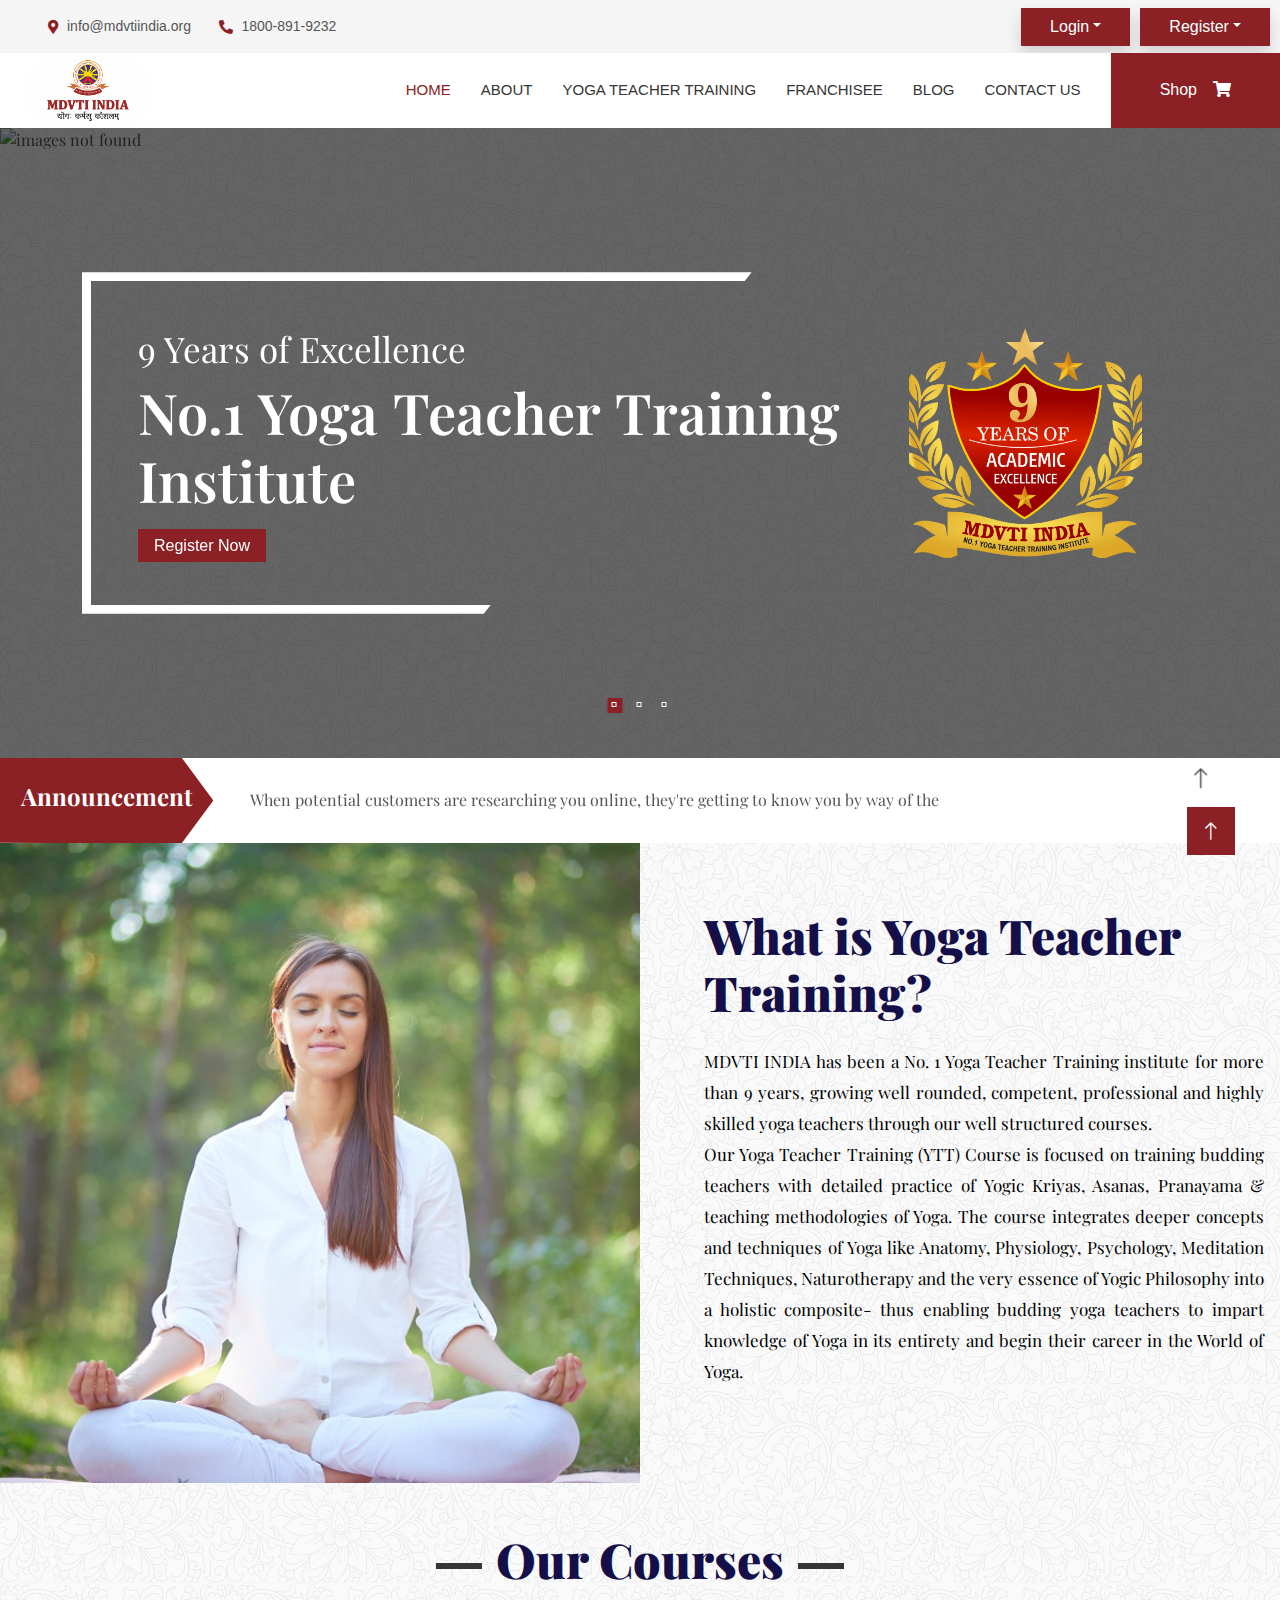
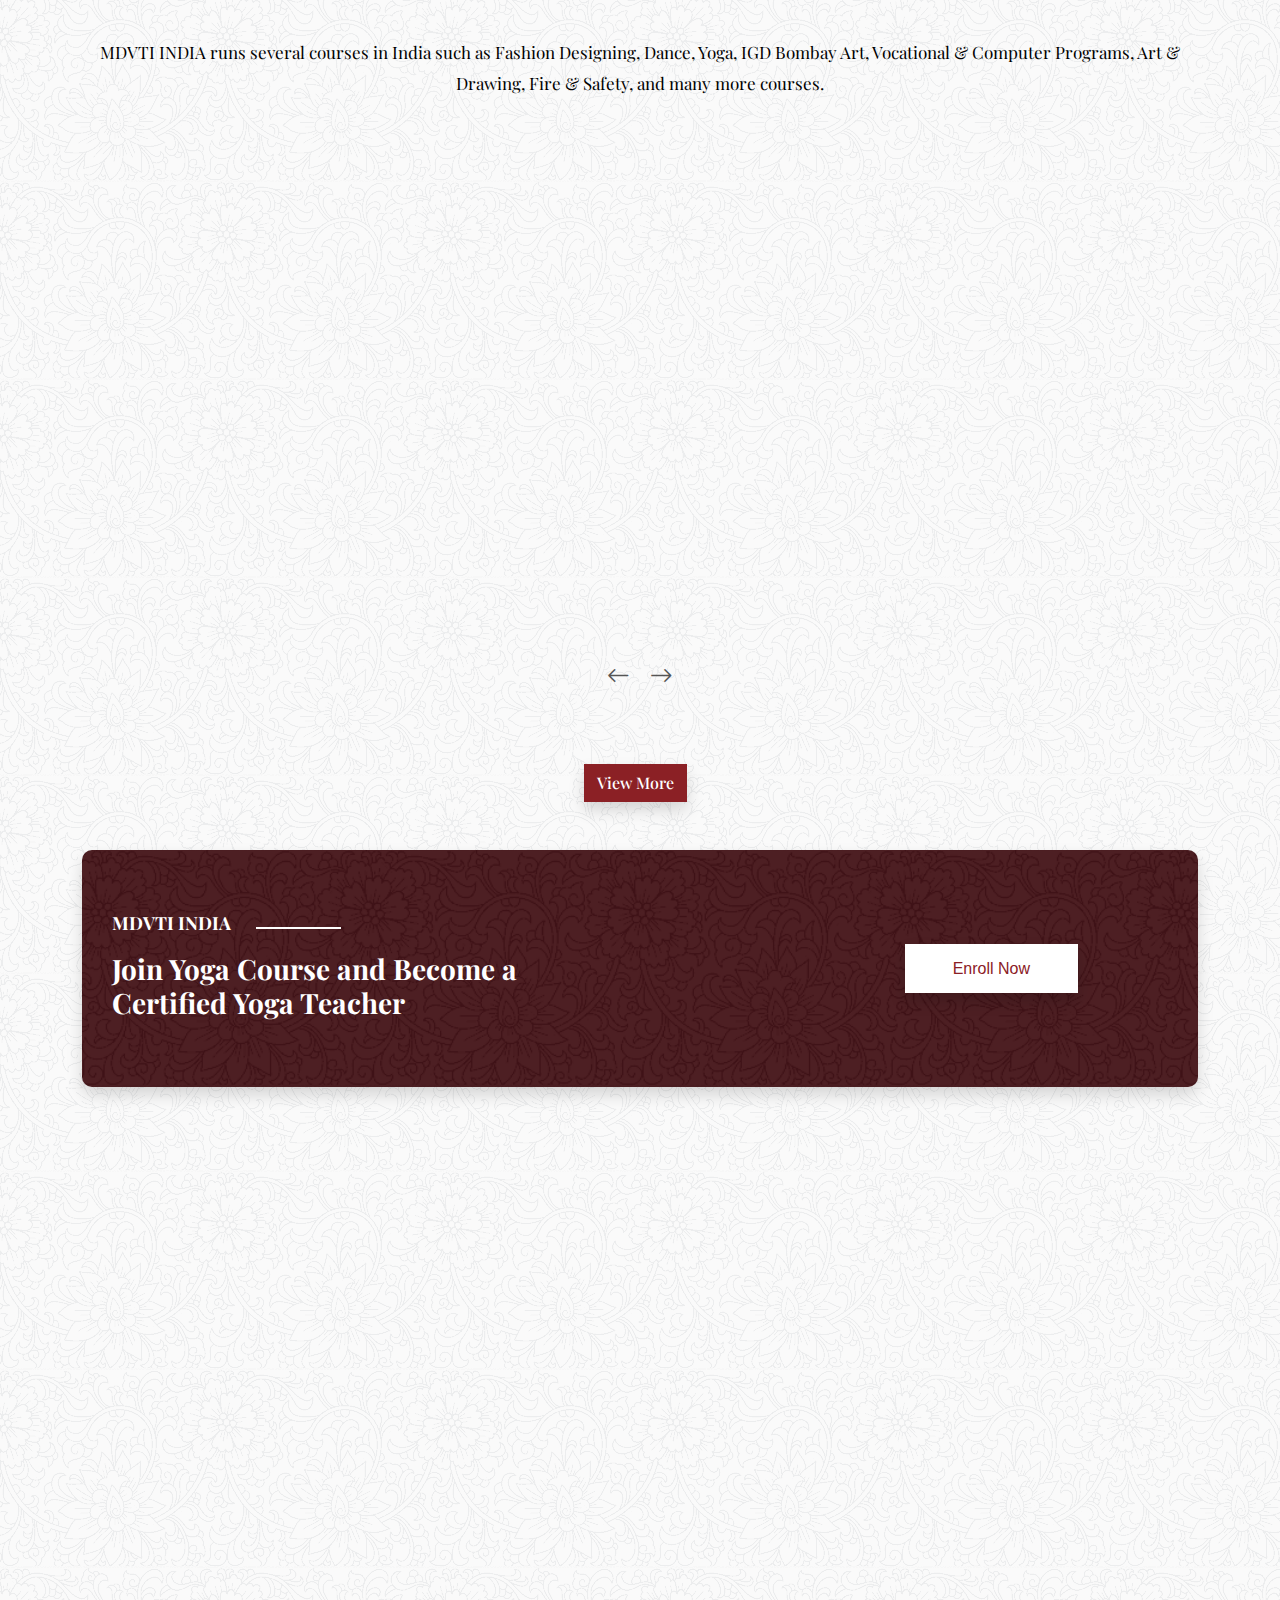
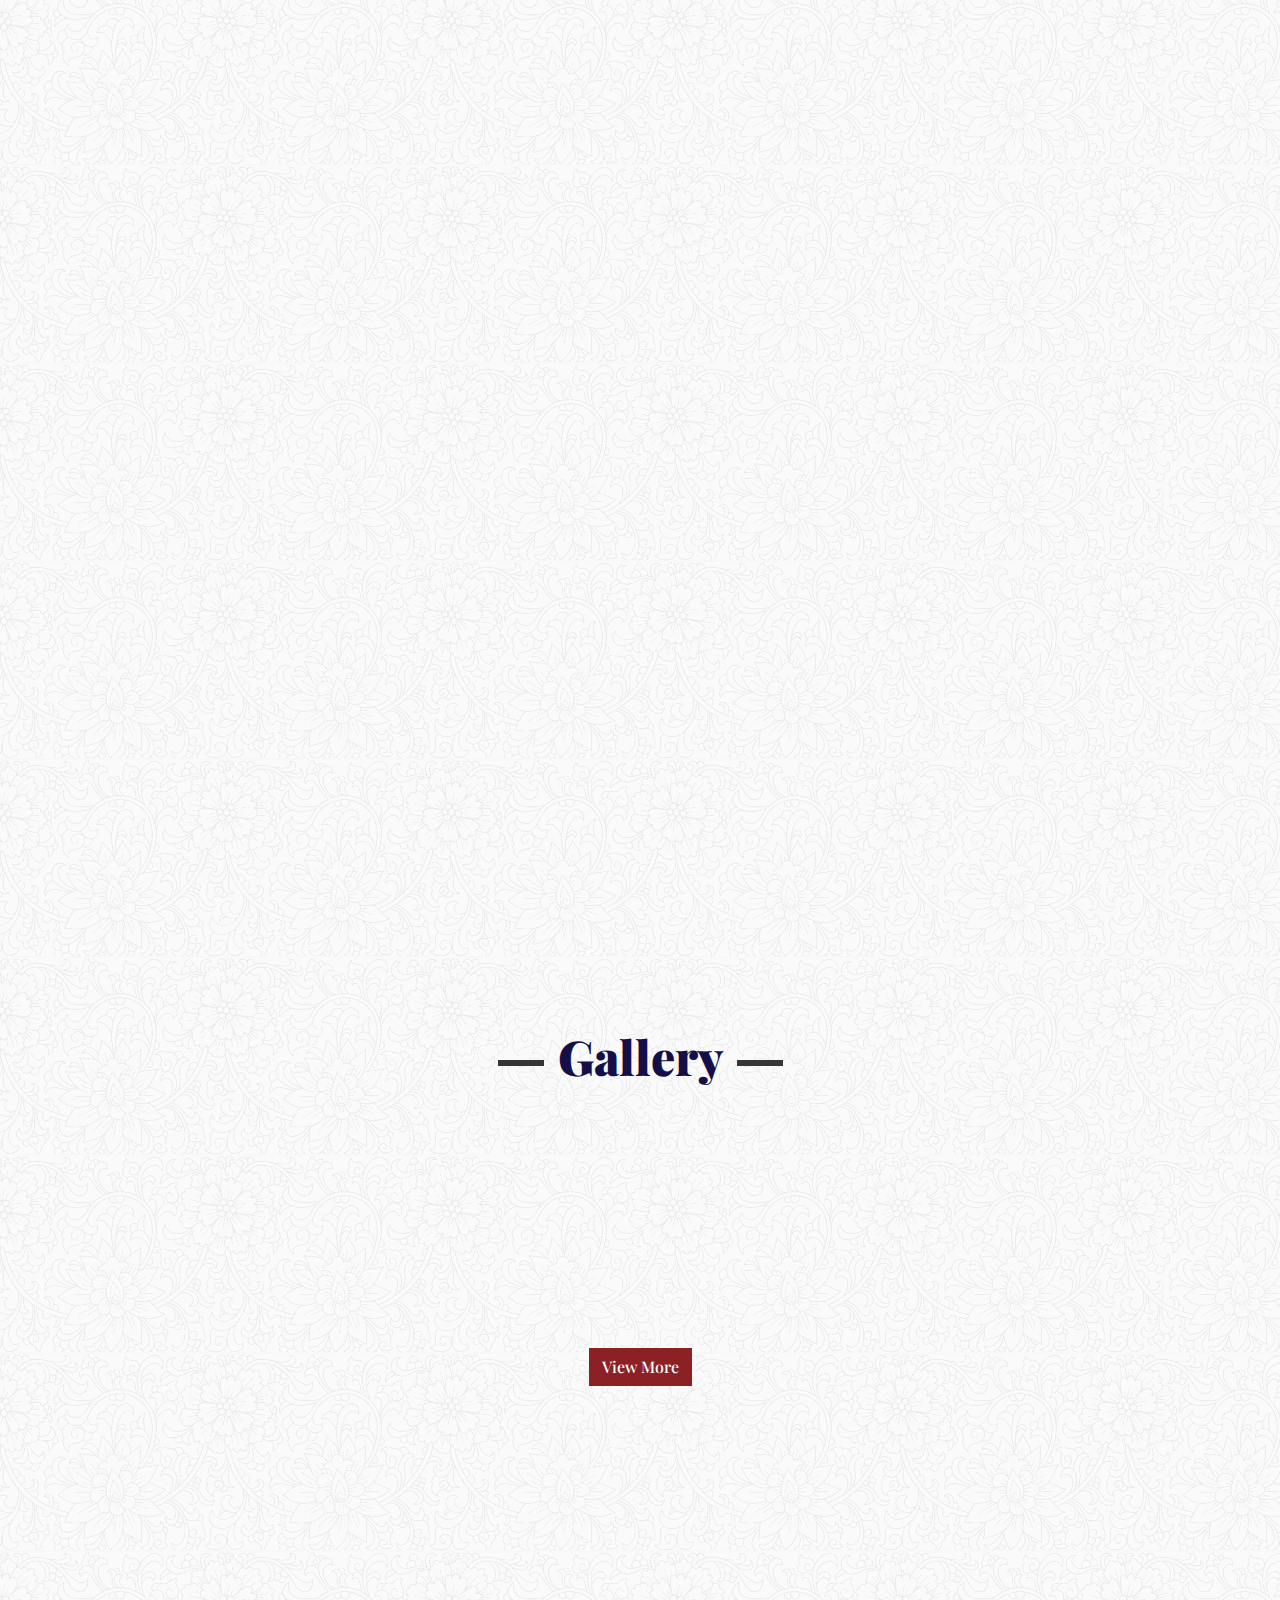
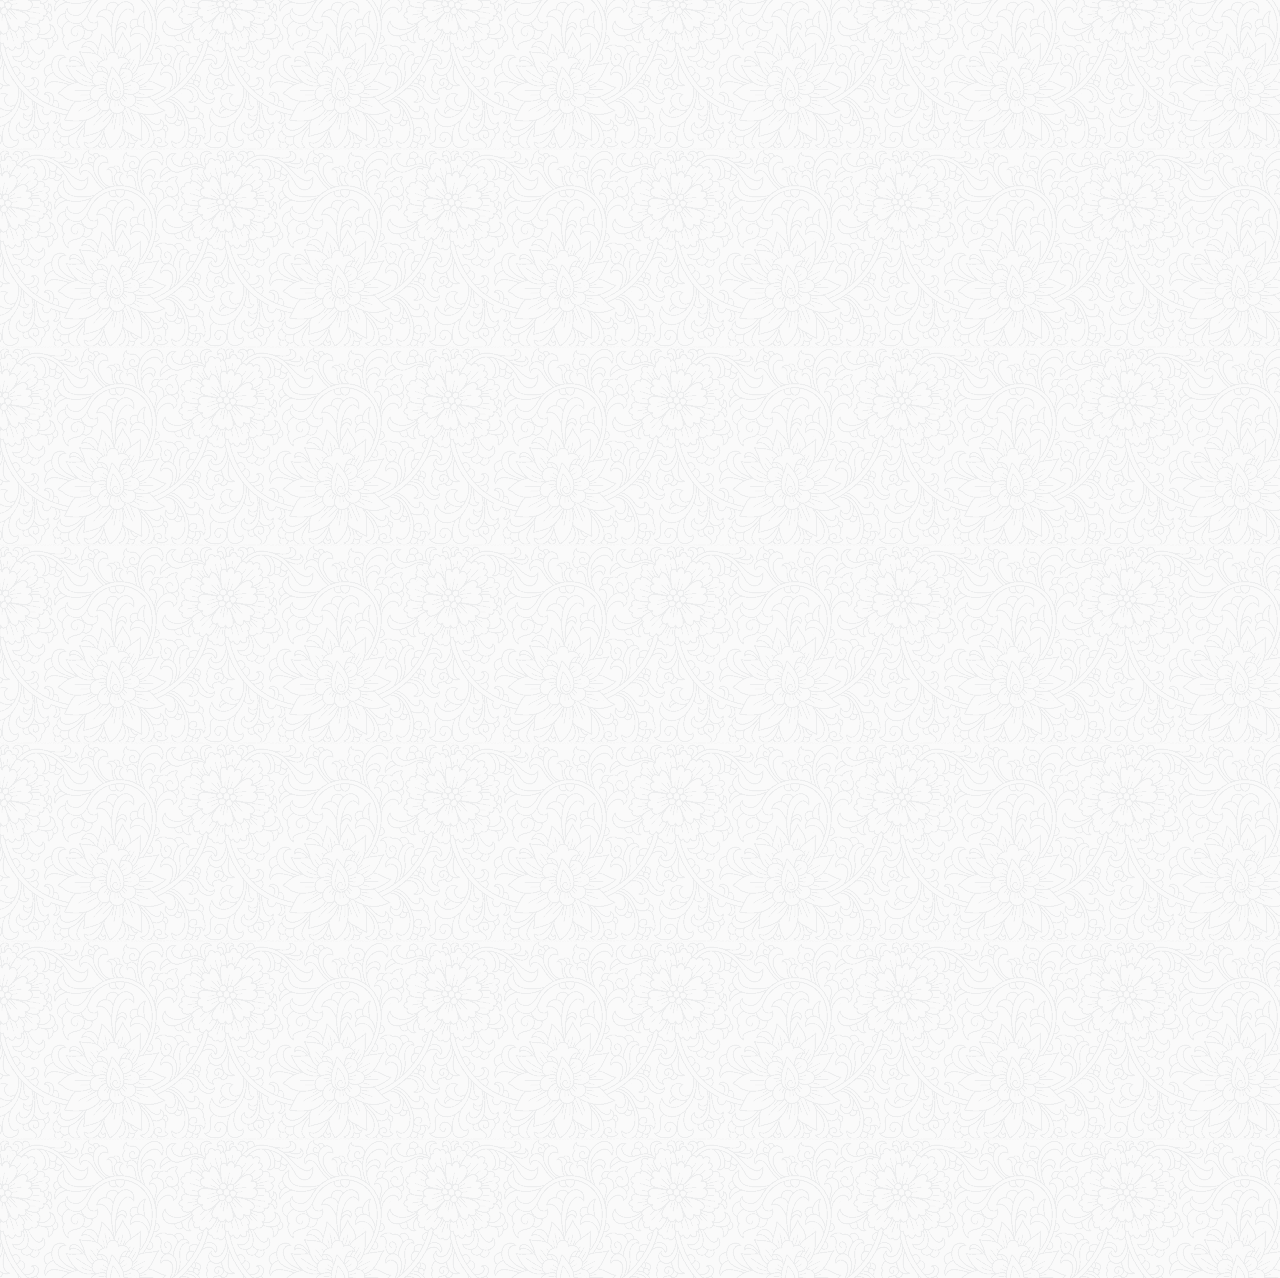
==== commit 4641aea7: "new commit-1" ====
--- a/index.html
+++ b/index.html
@@ -33,8 +33,6 @@
 
     <!-- Template Stylesheet -->
     <link href="css/style.css" rel="stylesheet">
-    <link rel="stylesheet" type="text/css" href="css/base.css" />
-    <link rel="stylesheet" type="text/css" href="css/pater.css" />
 </head>
 <style>
     body {
@@ -219,14 +217,14 @@
 
             <div class="col-lg-5 d-inline-flex align-items-center justify-content-end">
                 <div class="dropdown btn btn-primary shadow" style="margin-right: 10px;">
-                    <a href="#" class="dropdown-toggle p-3" data-bs-toggle="dropdown">Login</a>
+                    <a href="#" class="dropdown-toggle p-3 text-white" data-bs-toggle="dropdown">Login</a>
                     <div class="dropdown-menu fade-up m-0">
                         <a href="studentlogin.html" class="dropdown-item">Student Login</a>
                         <a href="franchise_login.html   " class="dropdown-item">Franchise Login</a>
                     </div>
                 </div>
                 <div class="dropdown btn btn-primary shadow" style="margin-right: 10px;">
-                    <a href="#" class="dropdown-toggle p-3" data-bs-toggle="dropdown">Register</a>
+                    <a href="#" class="dropdown-toggle p-3 text-white" data-bs-toggle="dropdown">Register</a>
                     <div class="dropdown-menu fade-up m-0">
                         <a href="student-reg.html" class="dropdown-item">Student Registration</a>
                         <a href="registerfranchise.html" class="dropdown-item">Franchise Registration</a>
@@ -293,7 +291,7 @@
                                 <div class="col-md-9">
                                     <h2>9 Years of Excellence</h2>
                                     <h1>No.1 Yoga Teacher Training Institute</h1>
-                                    <a href="#" class="bg-primary text-white px-3 py-2"></a>
+                                    <a href="#" class="bg-primary text-white px-3 py-2">Register Now</a>
                                 </div>
                                 <div class="col-md-3">
                                     <img src="img/AA.png" class="img-fluid" alt="">
@@ -305,52 +303,47 @@
                 </div>
             </div>
             <div class="item">
-                <img src="https://images.unsplash.com/photo-1544367567-0f2fcb009e0b?ixlib=rb-1.2.1&ixid=MnwxMjA3fDB8MHxzZWFyY2h8M3x8eW9nYXxlbnwwfHwwfHw%3D&auto=format&fit=crop&w=500&q=60"
+                <img src="https://images.unsplash.com/photo-1517363898874-737b62a7db91?ixlib=rb-1.2.1&ixid=MnwxMjA3fDB8MHxwaG90by1wYWdlfHx8fGVufDB8fHx8&auto=format&fit=crop&w=763&q=80"
                     alt="images not found">
                 <div class="cover">
                     <div class="container">
                         <div class="header-content">
                             <div class="container">
-                                <div class="row">
-                                    <br />
-                                    <div class="col text-center">
-                                        <h2>Bootstrap 4 counter</h2>
-                                        <p>counter to count up to a target number</p>
-                                    </div>
-                                </div>
-                                <div class="row text-center">
-                                    <div class="col">
-                                        <div class="counter">
-                                            <i class="fa fa-code fa-2x"></i>
-                                            <h2 class="timer count-title count-number" data-to="100" data-speed="1500">
-                                            </h2>
-                                            <p class="count-text ">Our Customer</p>
+                                <div class="header-content">
+                                    <div class="line"></div>
+                                    <div class="row">
+                                        <div class="col-md-5">
+                                            <h1>Our Students & Franchisees</h1>
+                                            <a href="#" class="bg-primary text-white px-3 py-2">Register Now</a>
                                         </div>
-                                    </div>
-                                    <div class="col">
-                                        <div class="counter">
-                                            <i class="fa fa-coffee fa-2x"></i>
-                                            <h2 class="timer count-title count-number" data-to="1700" data-speed="1500">
-                                            </h2>
-                                            <p class="count-text ">Happy Clients</p>
+                                        <div class="col-md-7">
+                                            <div class="row g-4 mb-4 pt-5">
+                                                <div class="col-sm-6 wow fadeIn" data-wow-delay="0.1s">
+                                                    <div class="d-flex align-items-center bg-white p-3">
+                                                        <div class="d-flex flex-shrink-0 align-items-center justify-content-center shadow bg-white" style="width: 60px; height: 60px;">
+                                                            <i class="fa fa-users fa-2x text-primary"></i>
+                                                        </div>
+                                                        <div class="ms-3">
+                                                            <h2 class="text-primary mb-1" data-toggle="counter-up">1234</h2>
+                                                            <p class="fw-medium mb-0">No. of Franchisees</p>
+                                                        </div>
+                                                    </div>
+                                                </div>
+                                                <div class="col-sm-6 wow fadeIn" data-wow-delay="0.3s">
+                                                    <div class="d-flex align-items-center bg-white p-3">
+                                                        <div class="d-flex flex-shrink-0 align-items-center justify-content-center shadow bg-white" style="width: 60px; height: 60px;">
+                                                            <i class="fa fa-check fa-2x text-primary"></i>
+                                                        </div>
+                                                        <div class="ms-3">
+                                                            <h2 class="text-primary mb-1" data-toggle="counter-up">1234</h2>
+                                                            <p class="fw-medium mb-0">No. of Students</p>
+                                                        </div>
+                                                    </div>
+                                                </div>
+                                            </div>
                                         </div>
                                     </div>
-                                    <div class="col">
-                                        <div class="counter">
-                                            <i class="fa fa-lightbulb-o fa-2x"></i>
-                                            <h2 class="timer count-title count-number" data-to="11900"
-                                                data-speed="1500"></h2>
-                                            <p class="count-text ">Project Complete</p>
-                                        </div>
-                                    </div>
-                                    <div class="col">
-                                        <div class="counter">
-                                            <i class="fa fa-bug fa-2x"></i>
-                                            <h2 class="timer count-title count-number" data-to="157" data-speed="1500">
-                                            </h2>
-                                            <p class="count-text ">Coffee With Clients</p>
-                                        </div>
-                                    </div>
+        
                                 </div>
                             </div>
                         </div>
@@ -1081,10 +1074,8 @@
     <script src="lib/isotope/isotope.pkgd.min.js"></script>
     <script src="lib/lightbox/js/lightbox.min.js"></script>
     <script src="https://unpkg.com/@lottiefiles/lottie-player@latest/dist/lottie-player.js"></script>
-    <script src="js/demo.js"></script>
-    <script src="js/imagesloaded.pkgd.min.js"></script>
-    <script src="js/anime.min.js"></script>
-    <script src="js/demo2.js"></script>
+
+  
 
 
     <!-- Template Javascript -->
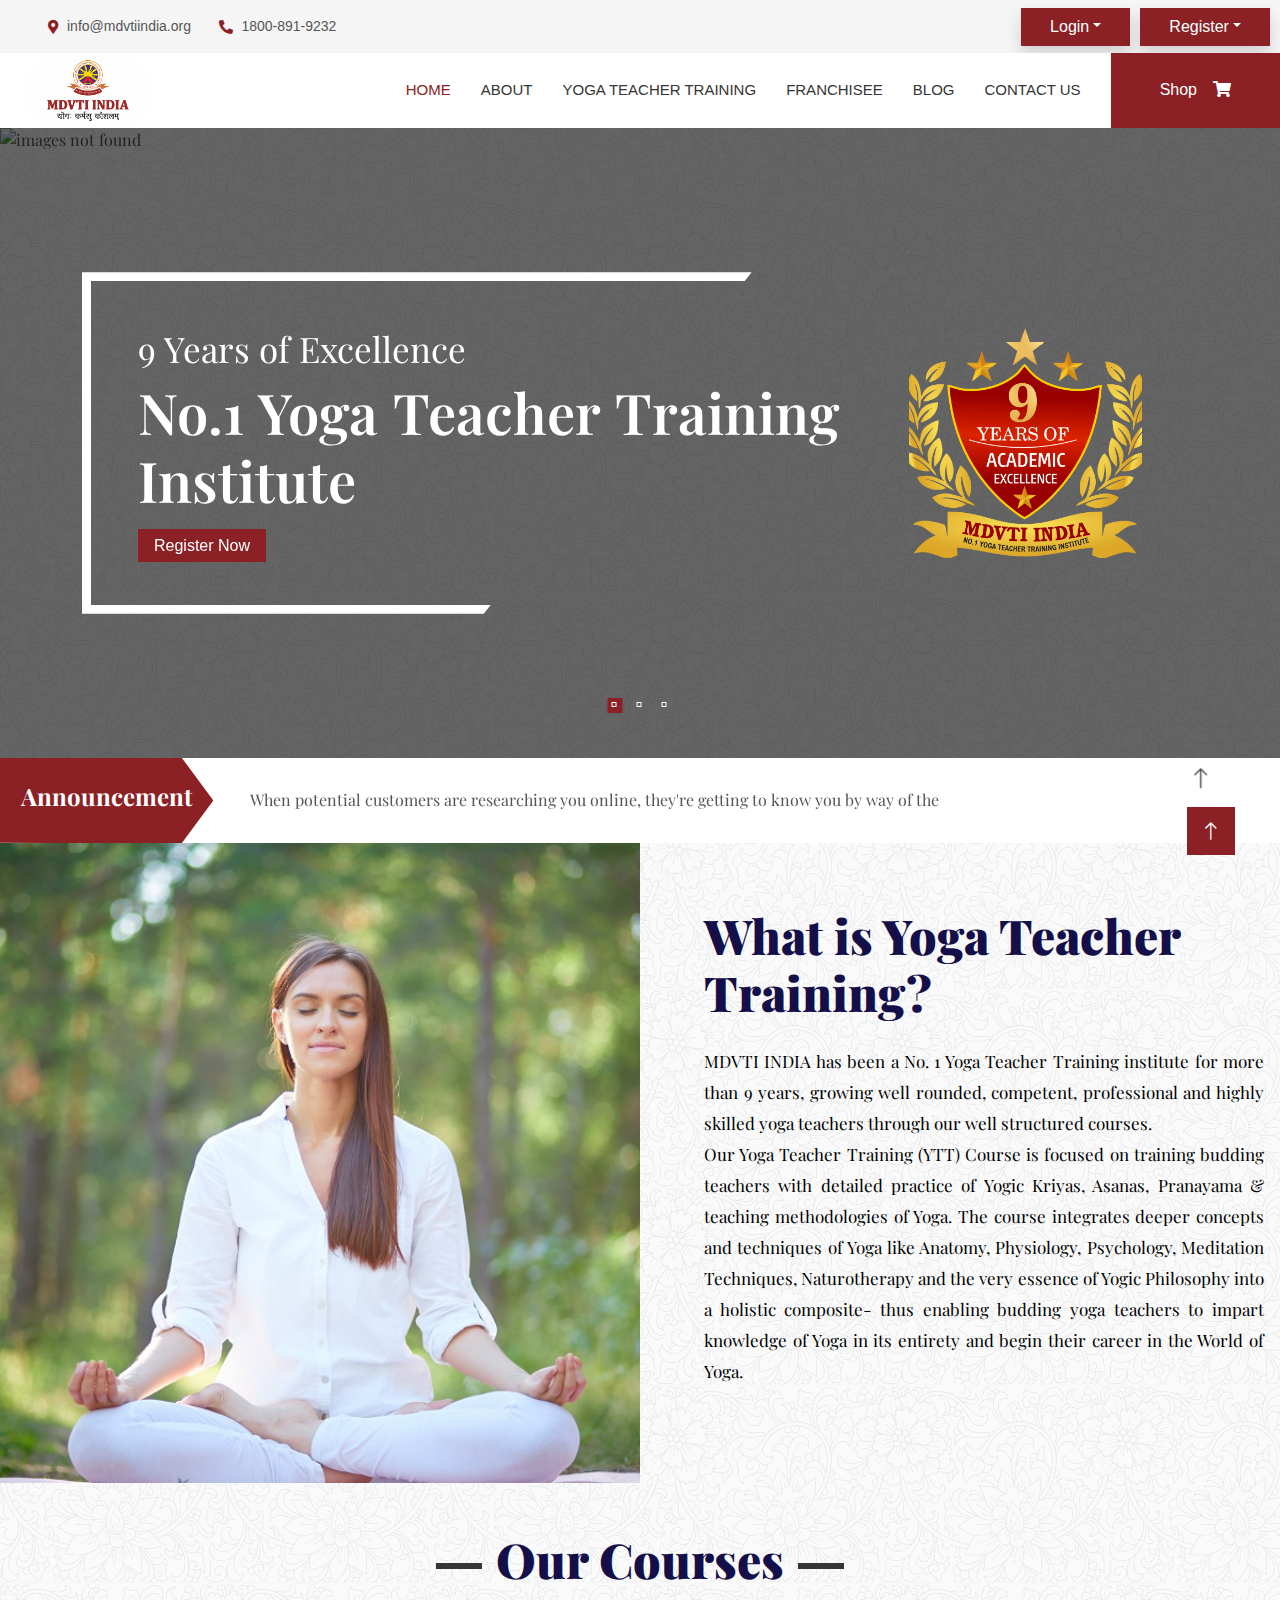
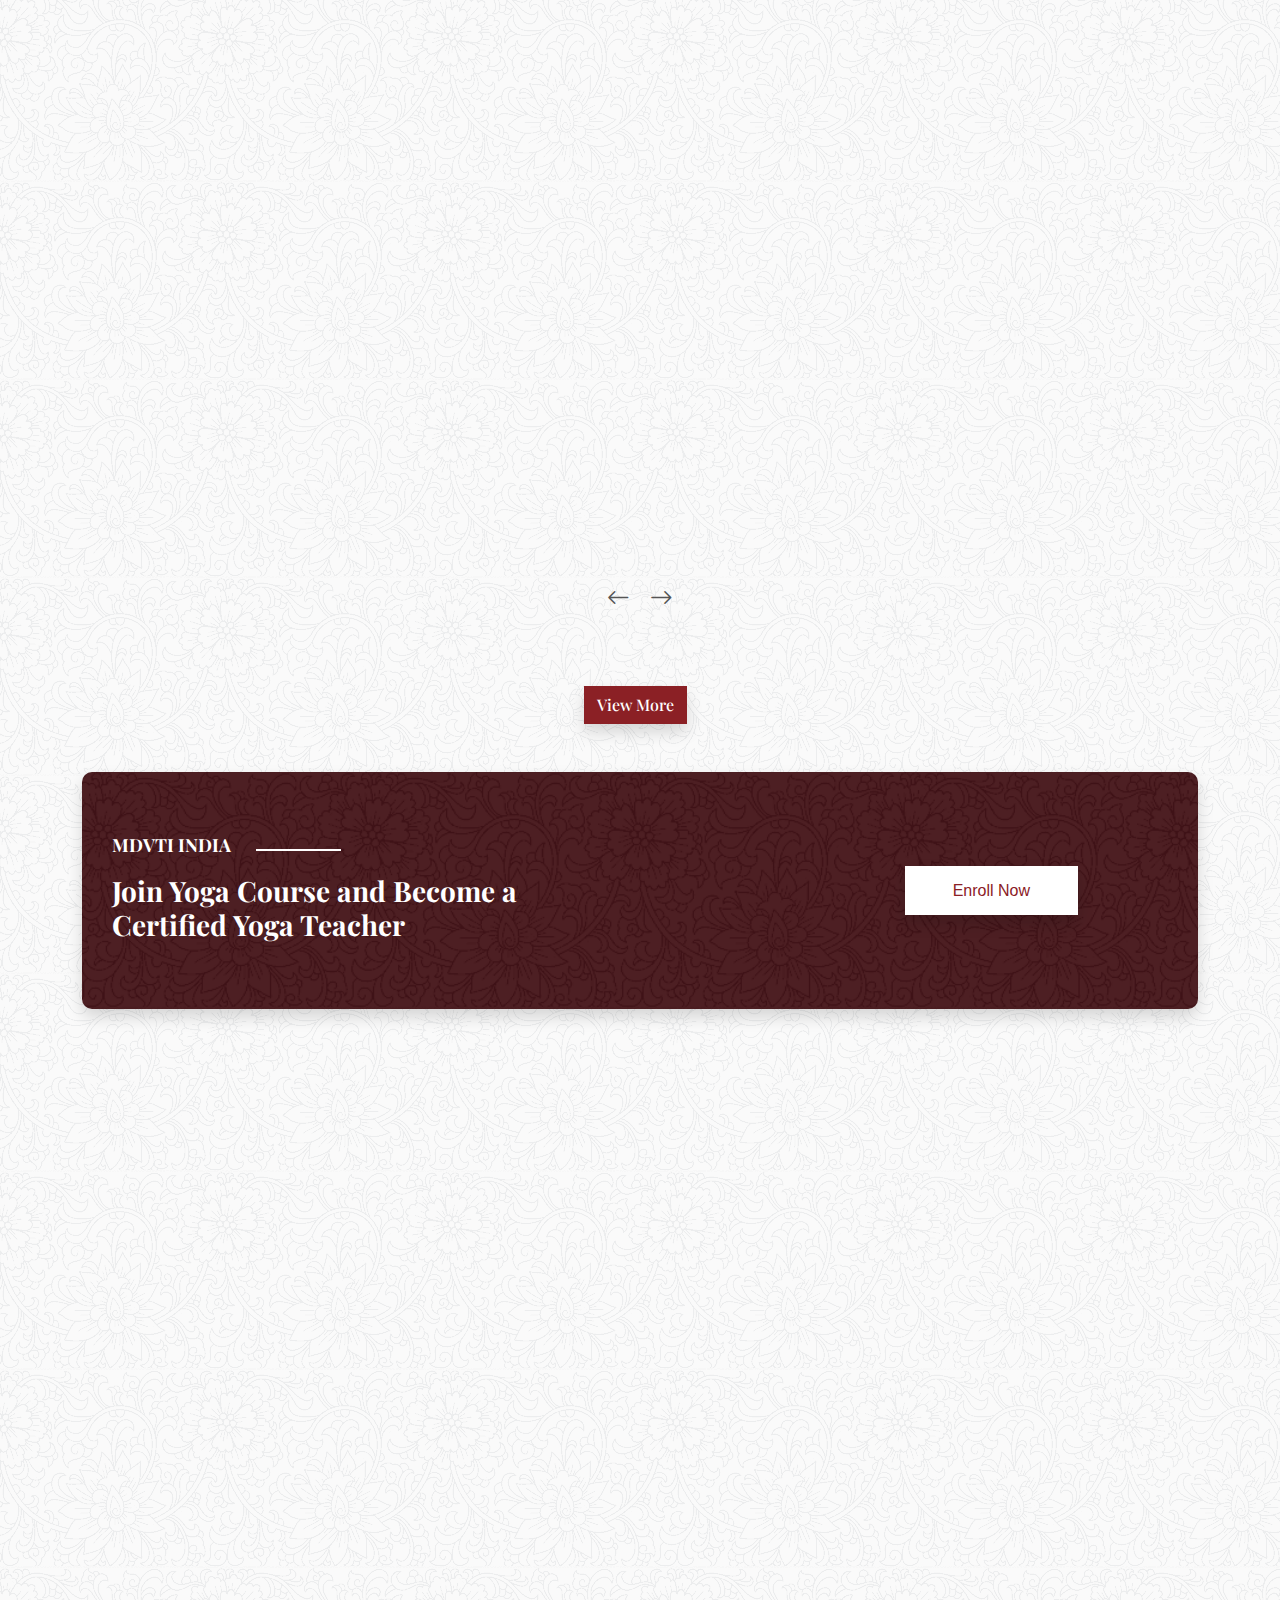
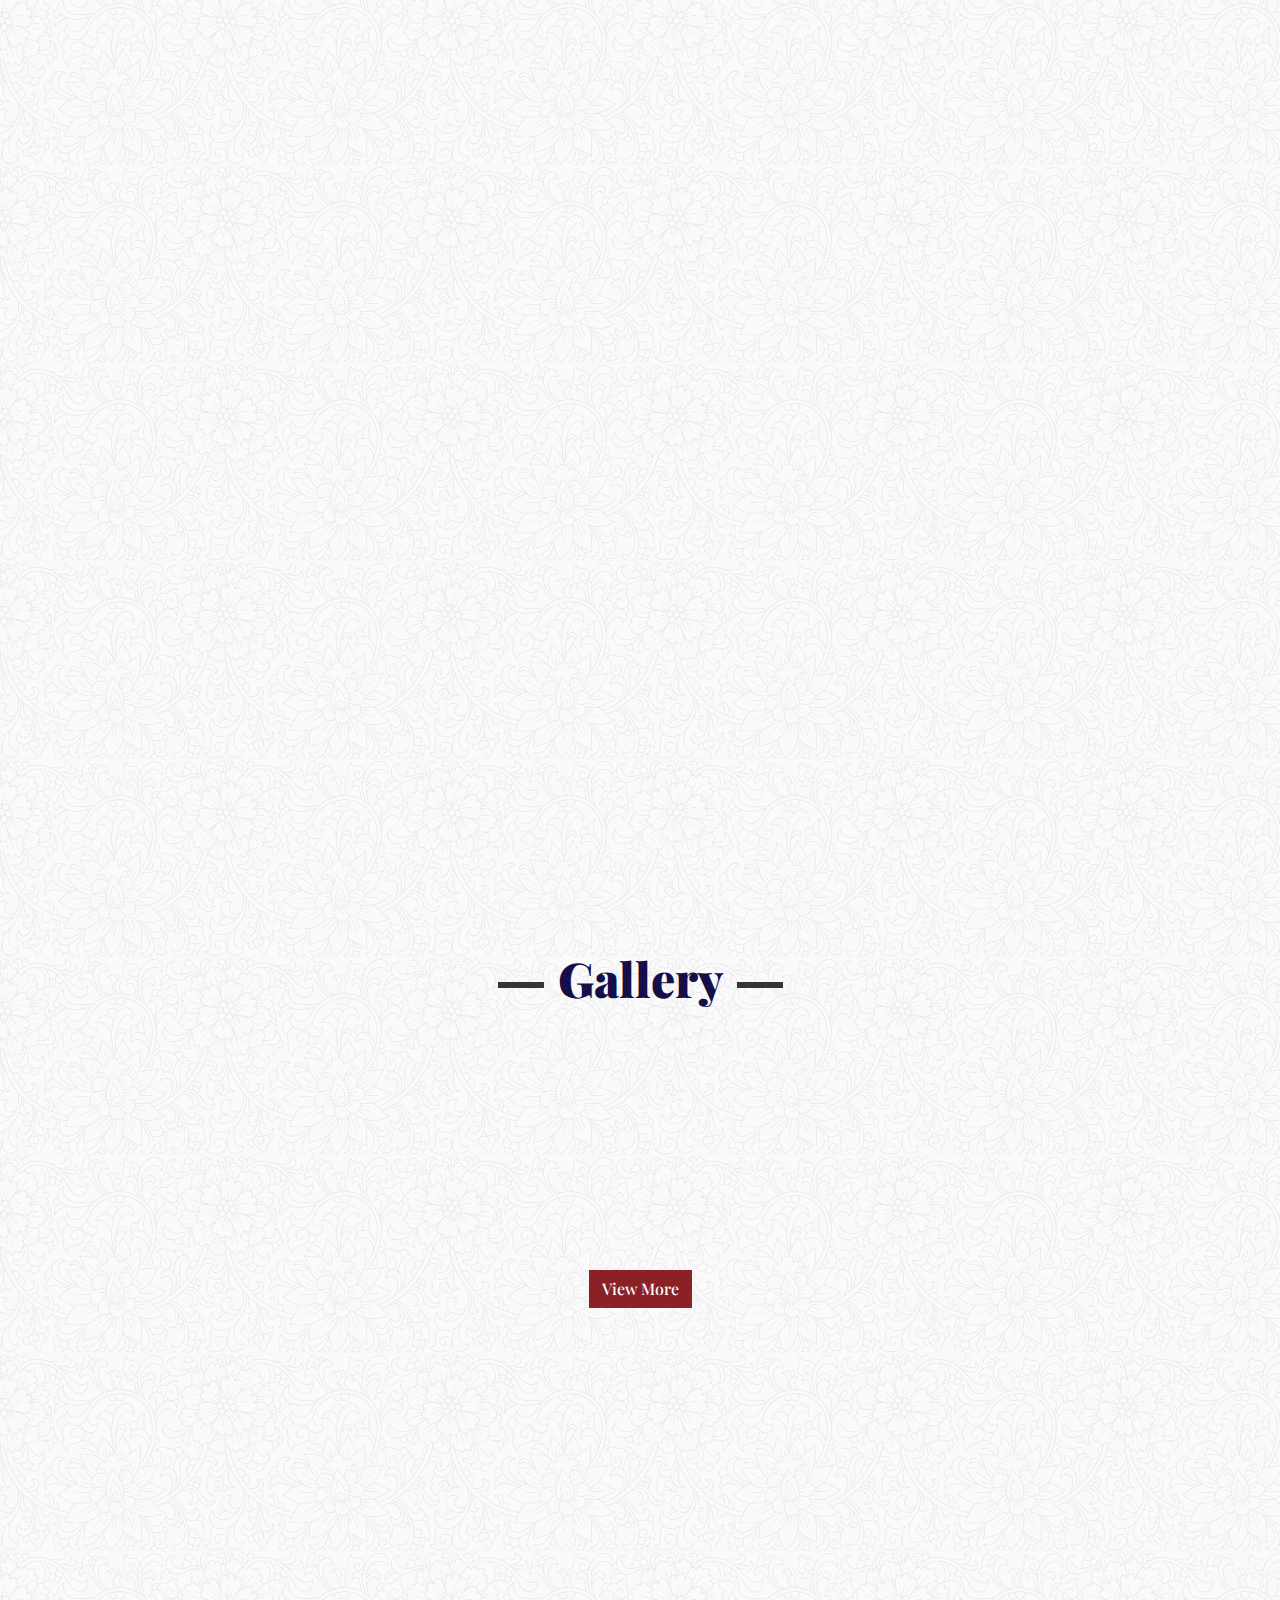
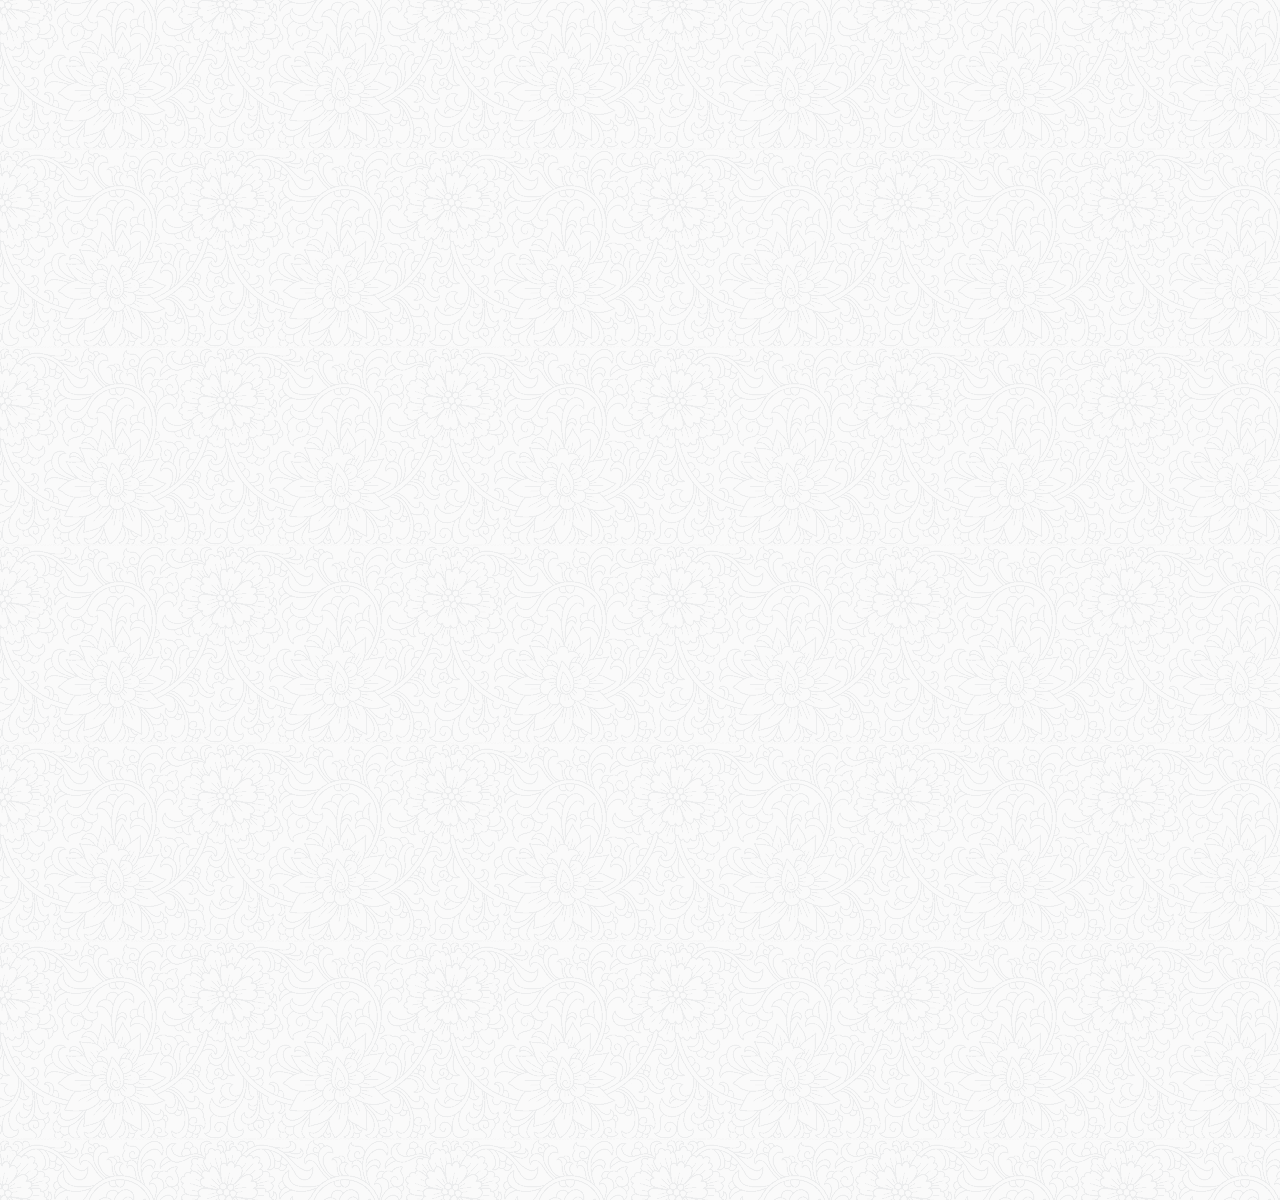
==== commit 07945ceb: "new commit-1" ====
--- a/index.html
+++ b/index.html
@@ -261,12 +261,12 @@
                 <div class="nav-item dropdown">
                     <a href="#" class="nav-link dropdown-toggle" data-bs-toggle="dropdown">Yoga Teacher Training </a>
                     <div class="dropdown-menu fade-up m-0">
-                        <a href="course-desc.html" class="dropdown-item">PGDYT(Post Graduate Diploma in Yoga
-                            Therapy)</a>
-                        <a href="#" class="dropdown-item">DYT(Diploma in Yoga Teacher Training)</a>
-                        <a href="#" class="dropdown-item">CYT (Certificate in Yoga Therapy)</a>
-                        <a href="#" class="dropdown-item">CYP (Certificate in Yogasana & Pranayam)</a>
-                        <a href="#" class="dropdown-item">FCI (Foundation Course in Yoga)</a>
+                        <a href="course-desc.html" class="dropdown-item">Post Graduate Diploma in Yoga
+                            Therapy</a>
+                        <a href="#" class="dropdown-item">Diploma in Yoga Teacher Training</a>
+                        <a href="#" class="dropdown-item">Certificate in Yoga Therapy</a>
+                        <a href="#" class="dropdown-item">Certificate in Yogasana & Pranayam</a>
+                        <a href="#" class="dropdown-item">Foundation Course in Yoga</a>
                     </div>
                 </div>
                 <a href="franchise.html" class="nav-item nav-link">Franchisee</a>
@@ -366,69 +366,7 @@
             </div>
         </div>
     </header>
-    <!-- Carousel Start -->
-    <!-- <div class="container-fluid p-0">
-        <div class="owl-carousel header-carousel position-relative">
-            <div class="owl-carousel-item position-relative">
-                <img class="img-fluid" src="img/banner-3.jpg" alt="">
-                <div class="position-absolute top-0 start-0 w-100 h-100 d-flex align-items-center"
-                    style="background: rgb(53 53 53 / 26%);">
-                    <div class="container">
-                        <div class="row">
-                            <div class="col-12 col-lg-8">
-                                <h5 class="text-white text-uppercase mb-3 animate__delay-2s">Welcome To MDVTI India
-                                </h5>
-                                <h1 class="display-3 text-white animated slideInDown mb-4">9 Years of Excellence</h1>
-                                <p class="fs-5 fw-medium text-white mb-4 pb-2">No.1 Yoga Teacher Training Institute</p>
-                                <a href="" class="btn btn-primary py-md-3 px-md-5 me-3 animated slideInLeft">Register
-                                    now</a>
-
-                            </div>
-                        </div>
-                    </div>
-                </div>
-            </div>
-            <div class="owl-carousel-item position-relative">
-                <img class="img-fluid" src="img/banner-3.jpg" alt="">
-                <div class="position-absolute top-0 start-0 w-100 h-100 d-flex align-items-center"
-                    style="background: rgb(53 53 53 / 26%);">
-                    <div class="container">
-                        <div class="row">
-                            <div class="col-12 col-lg-8">
-                                <h5 class="text-white text-uppercase mb-3 animated slideInDown">Welcome To MDVTI India
-                                </h5>
-                                <h1 class="display-3 text-white animated slideInDown mb-4">9 Years of Excellence</h1>
-                                <p class="fs-5 fw-medium text-white mb-4 pb-2">No.1 Yoga Teacher Training Institute</p>
-                                <a href="" class="btn btn-primary py-md-3 px-md-5 me-3 animated slideInLeft">Register
-                                    now</a>
-
-                            </div>
-                        </div>
-                    </div>
-                </div>
-            </div>
-            <div class="owl-carousel-item position-relative">
-                <img class="img-fluid" src="img/banner-3.jpg" alt="">
-                <div class="position-absolute top-0 start-0 w-100 h-100 d-flex align-items-center"
-                    style="background: rgb(53 53 53 / 26%);">
-                    <div class="container">
-                        <div class="row">
-                            <div class="col-12 col-lg-8">
-                                <h5 class="text-white text-uppercase mb-3 animated slideInDown">Welcome To MDVTI India
-                                </h5>
-                                <h1 class="display-3 text-white animated slideInDown mb-4">9 Years of Excellence</h1>
-                                <p class="fs-5 fw-medium text-white mb-4 pb-2">No.1 Yoga Teacher Training Institute</p>
-                                <a href="" class="btn btn-primary py-md-3 px-md-5 me-3 animated slideInLeft">Register
-                                    now</a>
-
-                            </div>
-                        </div>
-                    </div>
-                </div>
-            </div>
-        </div>
-    </div> -->
-    <!-- Carousel End -->
+ 
 
     <!--Announcment Start-->
     <div class="container-fluid bg-white Announcement">
@@ -497,9 +435,7 @@
     <!--Courses Start-->
     <div class="container ">
         <div class="section-title text-center">
-            <h1 class="display-5 mb-5 mt-5">Our Courses</h1>
-            <p class="text-center">MDVTI INDIA runs several courses in India such as Fashion Designing, Dance, Yoga, IGD
-                Bombay Art, Vocational & Computer Programs, Art & Drawing, Fire & Safety, and many more courses.</p>
+            <h1 class="display-5 mb-5 mt-5">Our Courses</h1>    
         </div>
         <div class="owl-carousel owl-theme py-5">
             <div class="item">
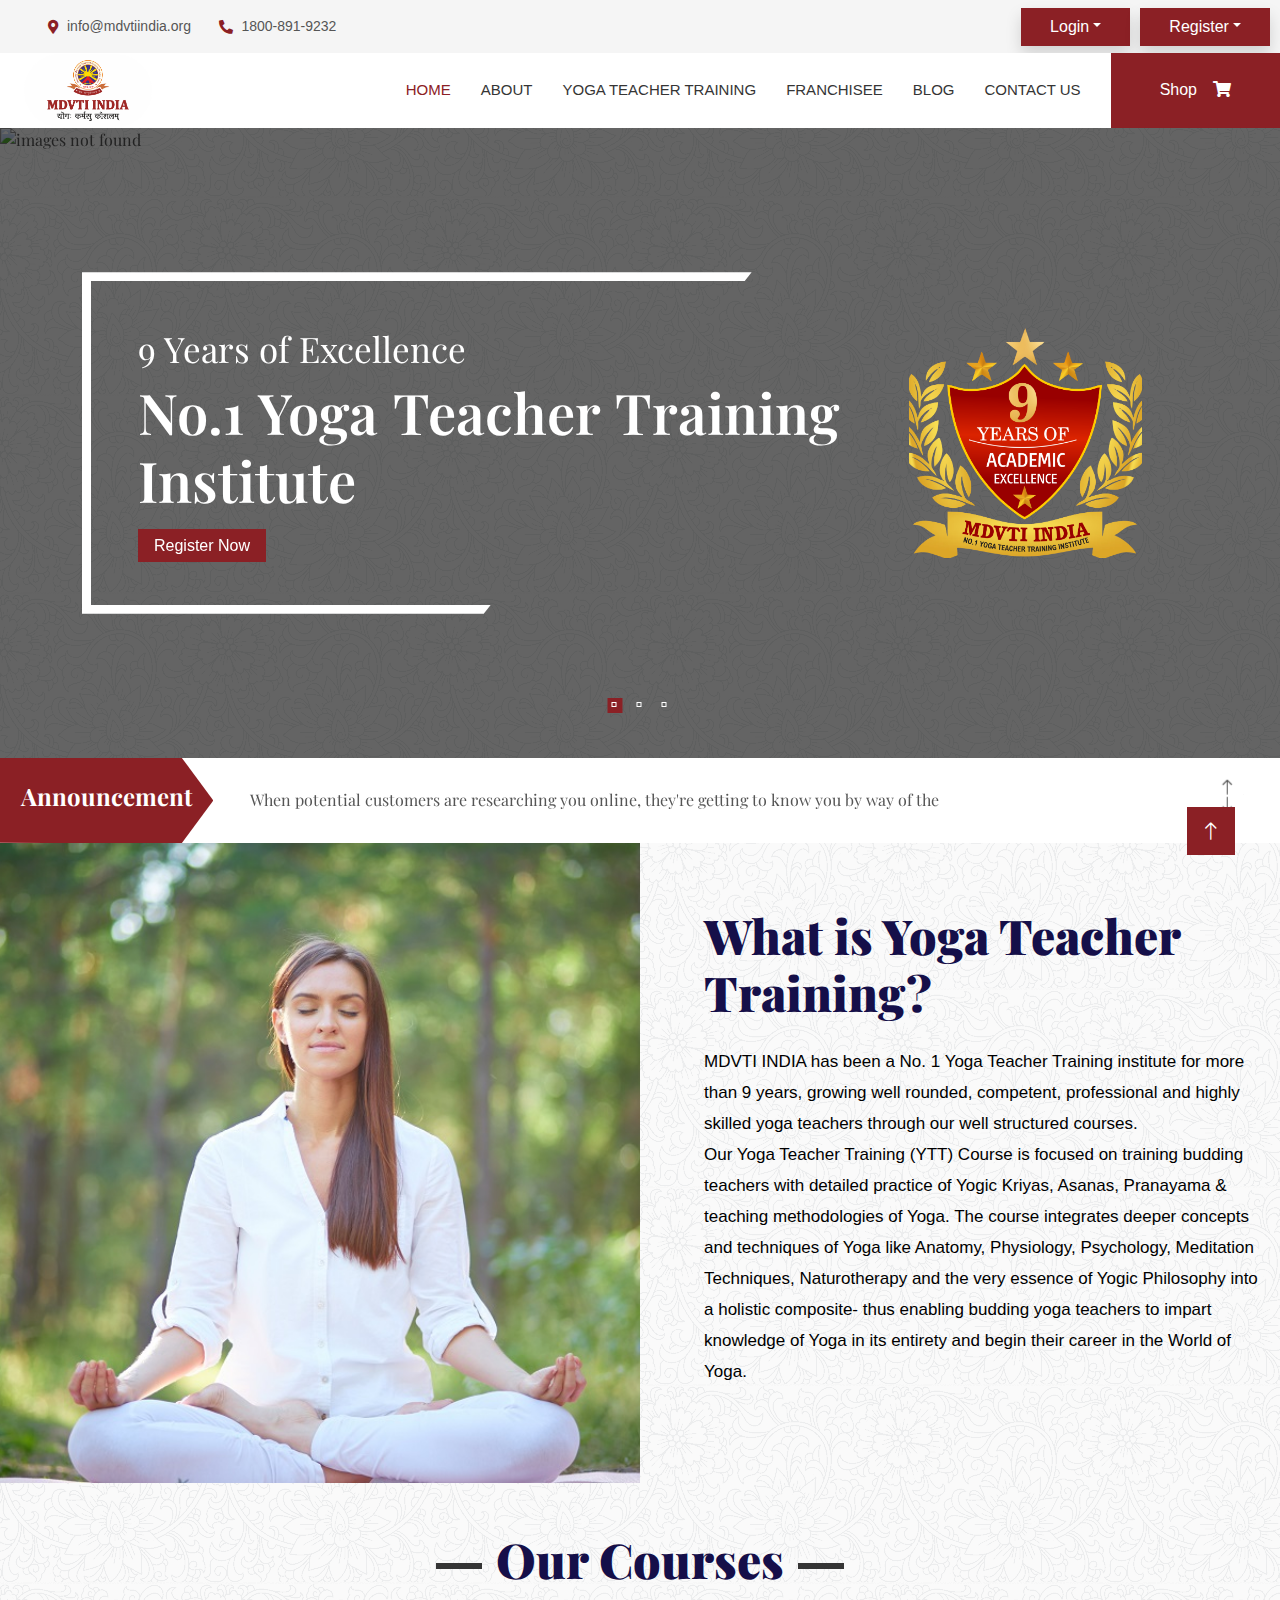
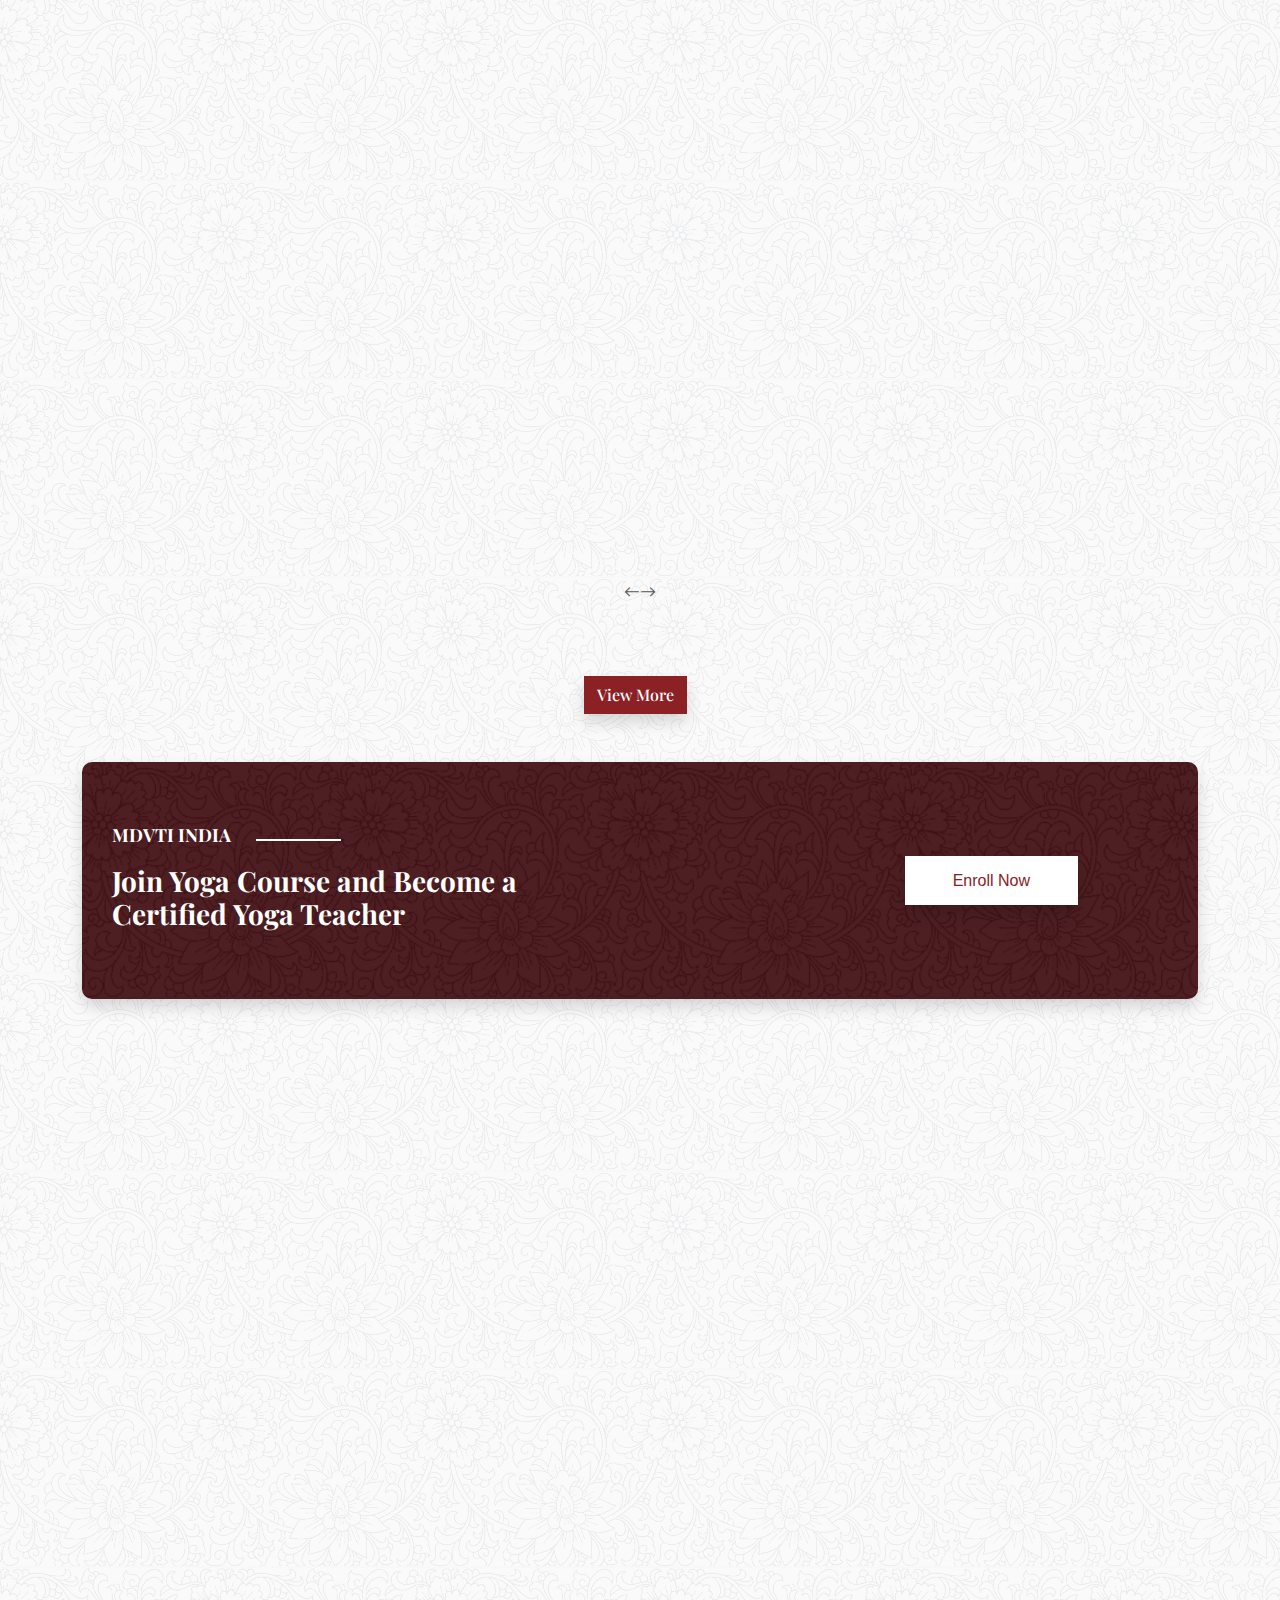
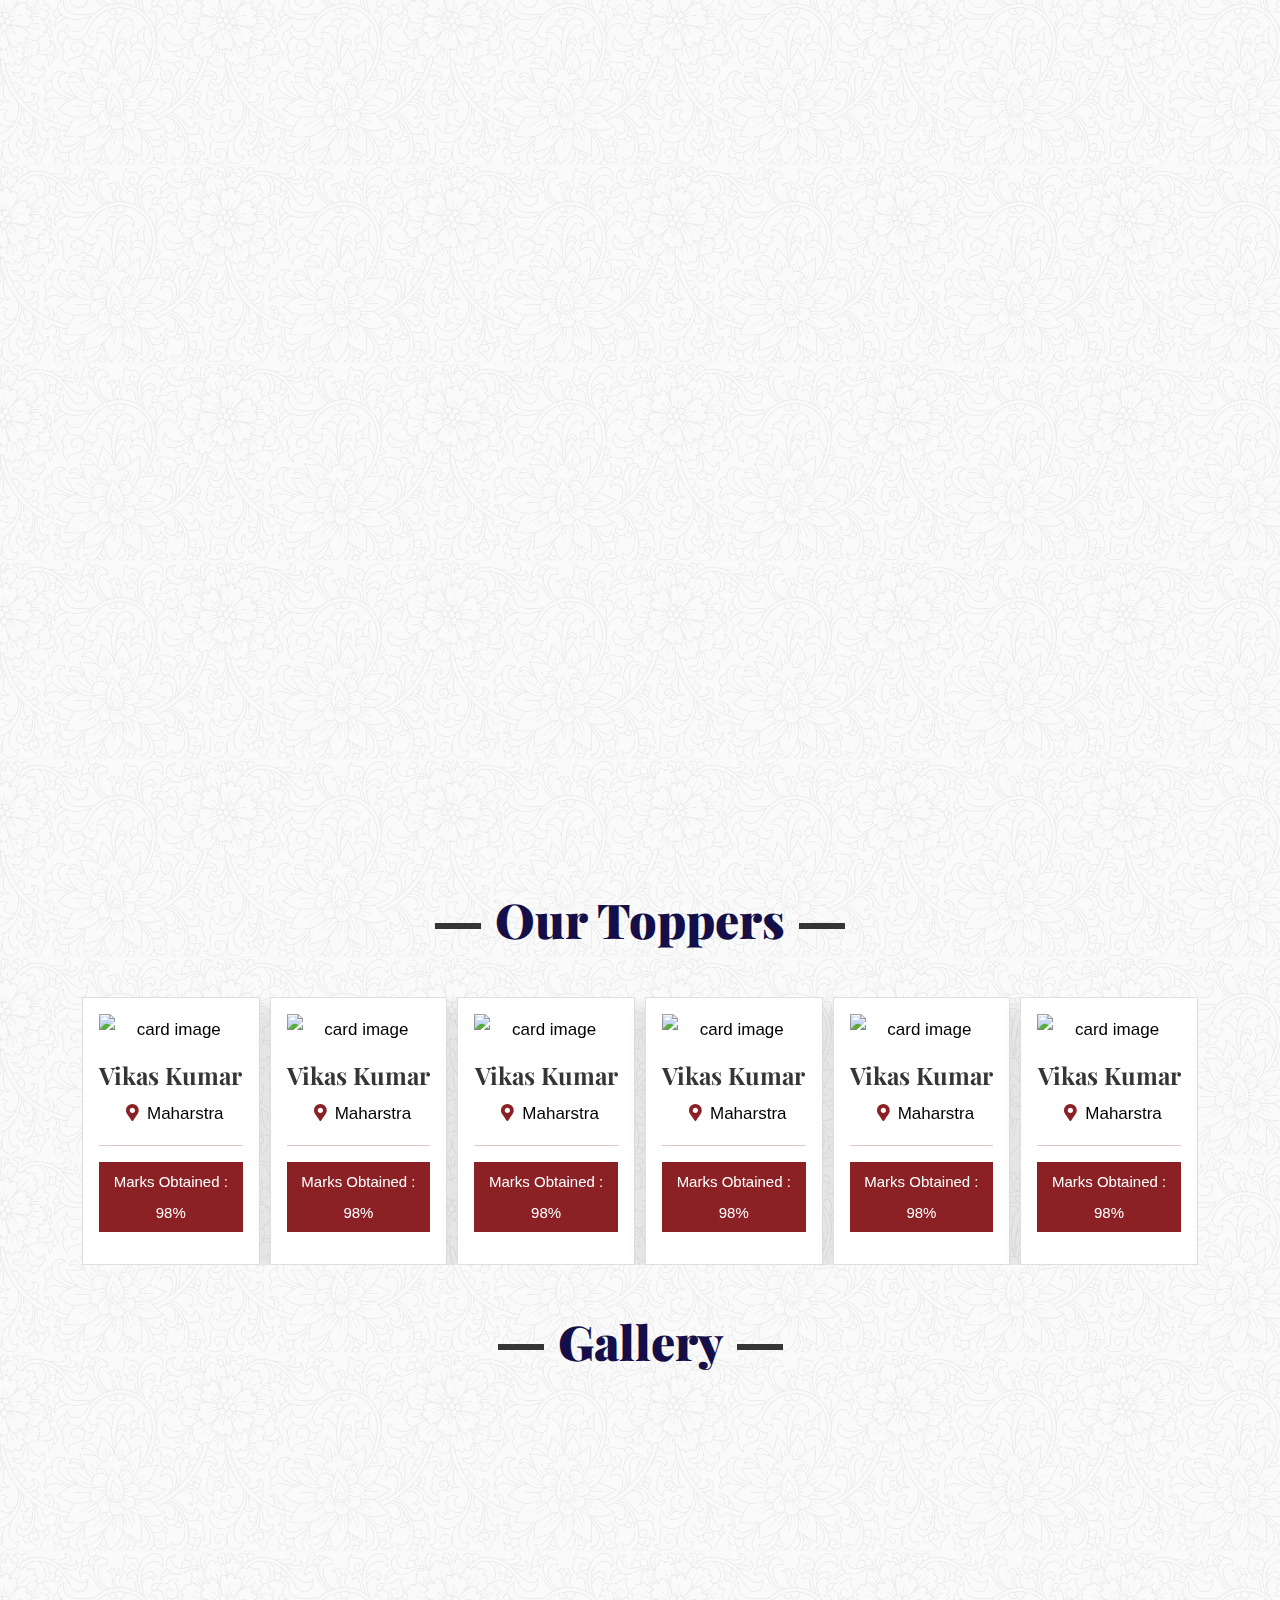
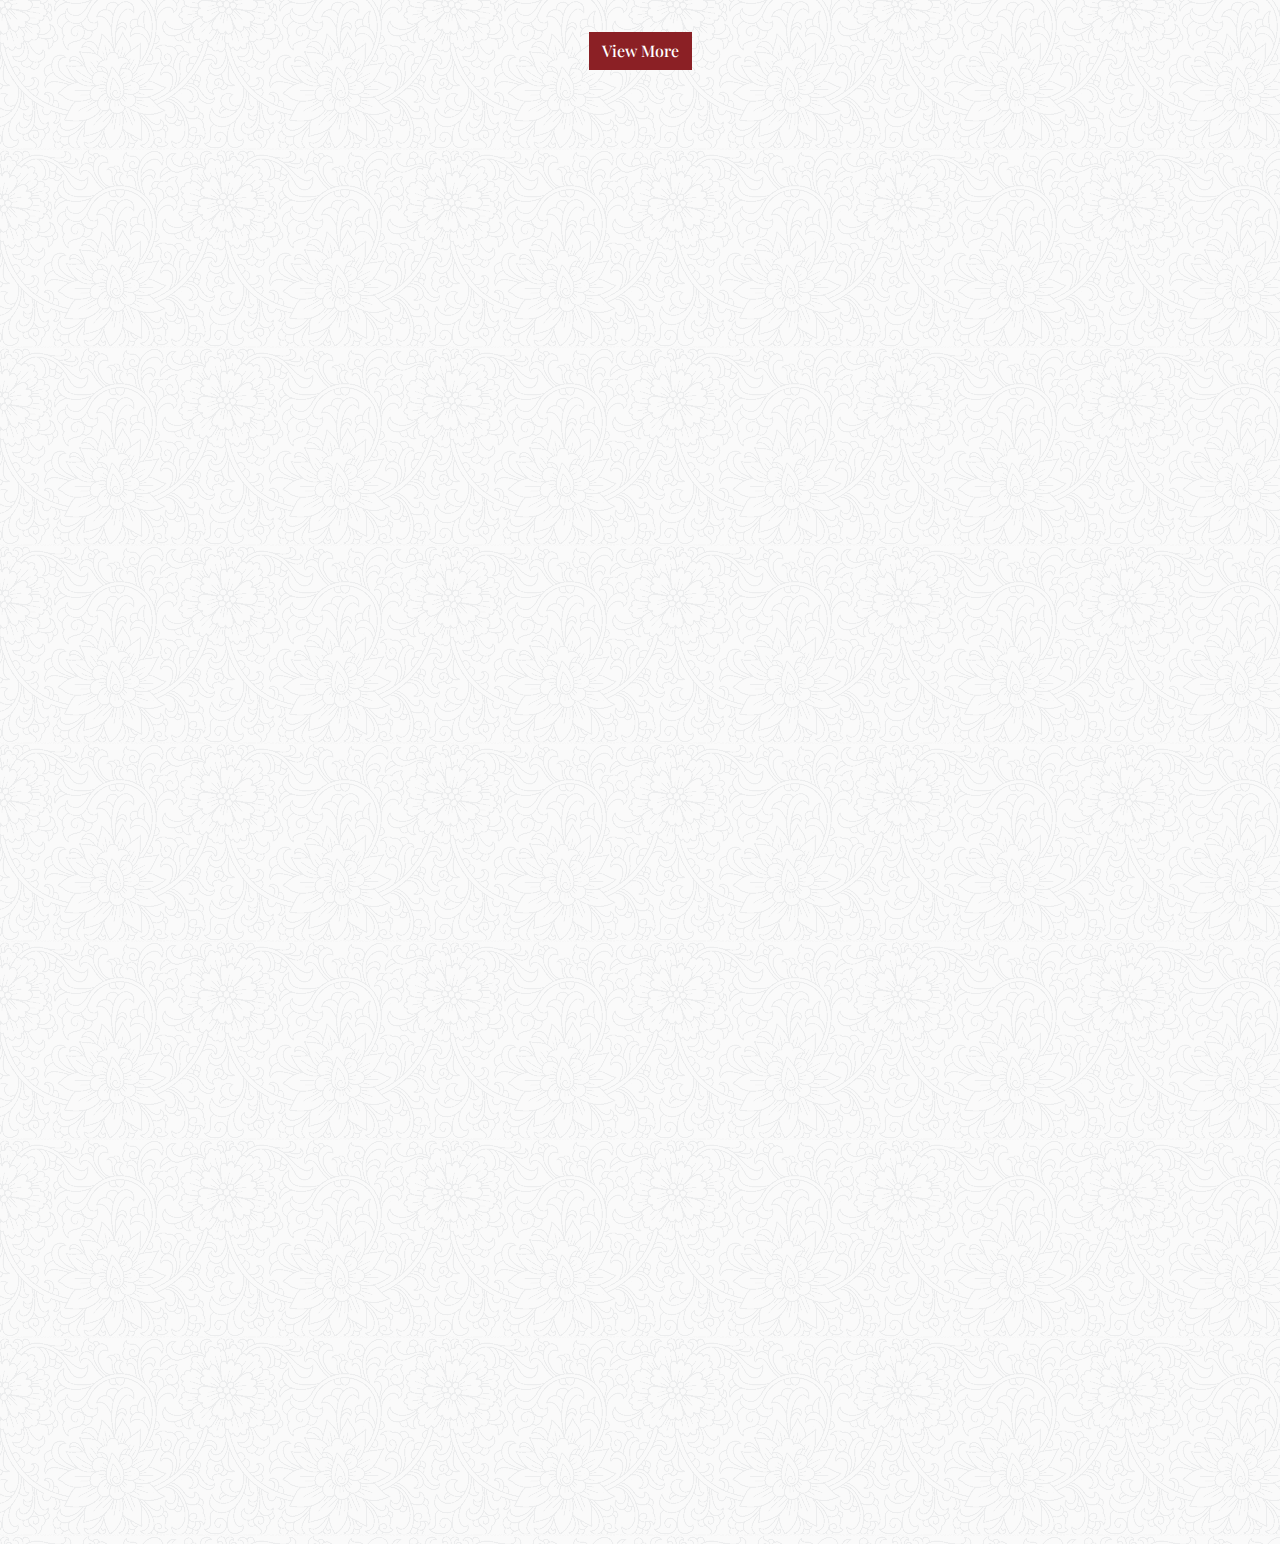
==== commit 33c05b03: "ss" ====
--- a/index.html
+++ b/index.html
@@ -43,7 +43,7 @@
     p {
         font-size: 17px;
         line-height: 31px;
-        text-align: justify;
+        font-family: 'Sofia Pro', sans-serif;
         color: #000;
     }
 
@@ -56,7 +56,7 @@
     }
 
     .footer {
-        background-color: #000;
+        background-color: #150f49;
     }
 
     .footer p {
@@ -137,43 +137,9 @@
         font-size: 15px;
     }
 
-    .carousel-wrap {
-        margin: 90px auto;
-        padding: 0 5%;
-        width: 80%;
-        position: relative;
-    }
-
-    /* fix blank or flashing items on carousel */
-    .owl-carousel .item {
-        position: relative;
-        z-index: 100;
-    }
-
     .owl-nav {
         justify-content: center;
         display: flex;
-    }
-
-    /* end fix */
-    .owl-nav>div {
-        margin-top: -26px;
-        position: absolute;
-        top: 50%;
-        color: #cdcbcd;
-    }
-
-    .owl-nav i {
-        padding: 10px;
-        font-size: 23px;
-    }
-
-    .owl-nav .owl-prev {
-        left: -30px;
-    }
-
-    .owl-nav .owl-next {
-        right: -30px;
     }
 
     .visitor {
@@ -282,7 +248,8 @@
     <header>
         <div class="owl-carousel header-carousel">
             <div class="item">
-                <img src="https://images.unsplash.com/photo-1624704200567-760cf26ae848?ixlib=rb-1.2.1&ixid=MnwxMjA3fDB8MHxwaG90by1wYWdlfHx8fGVufDB8fHx8&auto=format&fit=crop&w=870&q=80" alt="images not found">
+                <img src="https://images.unsplash.com/photo-1624704200567-760cf26ae848?ixlib=rb-1.2.1&ixid=MnwxMjA3fDB8MHxwaG90by1wYWdlfHx8fGVufDB8fHx8&auto=format&fit=crop&w=870&q=80"
+                    alt="images not found">
                 <div class="cover">
                     <div class="container">
                         <div class="header-content">
@@ -320,22 +287,26 @@
                                             <div class="row g-4 mb-4 pt-5">
                                                 <div class="col-sm-6 wow fadeIn" data-wow-delay="0.1s">
                                                     <div class="d-flex align-items-center bg-white p-3">
-                                                        <div class="d-flex flex-shrink-0 align-items-center justify-content-center shadow bg-white" style="width: 60px; height: 60px;">
+                                                        <div class="d-flex flex-shrink-0 align-items-center justify-content-center shadow bg-white"
+                                                            style="width: 60px; height: 60px;">
                                                             <i class="fa fa-users fa-2x text-primary"></i>
                                                         </div>
                                                         <div class="ms-3">
-                                                            <h2 class="text-primary mb-1" data-toggle="counter-up">1234</h2>
+                                                            <h2 class="text-primary mb-1" data-toggle="counter-up">1234
+                                                            </h2>
                                                             <p class="fw-medium mb-0">No. of Franchisees</p>
                                                         </div>
                                                     </div>
                                                 </div>
                                                 <div class="col-sm-6 wow fadeIn" data-wow-delay="0.3s">
                                                     <div class="d-flex align-items-center bg-white p-3">
-                                                        <div class="d-flex flex-shrink-0 align-items-center justify-content-center shadow bg-white" style="width: 60px; height: 60px;">
+                                                        <div class="d-flex flex-shrink-0 align-items-center justify-content-center shadow bg-white"
+                                                            style="width: 60px; height: 60px;">
                                                             <i class="fa fa-check fa-2x text-primary"></i>
                                                         </div>
                                                         <div class="ms-3">
-                                                            <h2 class="text-primary mb-1" data-toggle="counter-up">1234</h2>
+                                                            <h2 class="text-primary mb-1" data-toggle="counter-up">1234
+                                                            </h2>
                                                             <p class="fw-medium mb-0">No. of Students</p>
                                                         </div>
                                                     </div>
@@ -343,7 +314,7 @@
                                             </div>
                                         </div>
                                     </div>
-        
+
                                 </div>
                             </div>
                         </div>
@@ -366,7 +337,7 @@
             </div>
         </div>
     </header>
- 
+
 
     <!--Announcment Start-->
     <div class="container-fluid bg-white Announcement">
@@ -435,7 +406,7 @@
     <!--Courses Start-->
     <div class="container ">
         <div class="section-title text-center">
-            <h1 class="display-5 mb-5 mt-5">Our Courses</h1>    
+            <h1 class="display-5 mb-5 mt-5">Our Courses</h1>
         </div>
         <div class="owl-carousel owl-theme py-5">
             <div class="item">
@@ -761,14 +732,38 @@
     <!-- Feature End -->
 
     <!-- Video Gallery -->
-
     <div class="container p-5 d-flex justify-content-center wow fadeInUp">
         <iframe width="760" height="415" class="shadow rounded" style="overflow: hidden;"
             src="https://www.youtube.com/embed/kwNKjgDrW8M?autoplay=1" frameborder="0"
             allow="accelerometer; autoplay; clipboard-write; encrypted-media; gyroscope; picture-in-picture"
             allowfullscreen></iframe>
     </div>
-    <!-- Gallery End -->
+    <!-- video Gallery End -->
+    <div class="container">
+        <div class="section-title text-center">
+            <h1 class="display-5 mb-5">Our Toppers</h1>
+        </div>
+        <div class="row">
+            <div class="owl-carousel toppers">
+                <div class="item">
+                    <div class="card shadow">
+                        <div class="card-body text-center">
+                            <p><img class=" img-fluid"
+                                    src="https://image.shutterstock.com/image-photo/close-portrait-smiling-handsome-man-260nw-1011569245.jpg"
+                                    alt="card image"></p>
+                            <h4 class="card-title">Vikas Kumar</h4>
+                            <div class="text-primary">
+                                <p class="card-text"><i class="fas fa-map-marker-alt text-primary px-2"></i>Maharstra
+                                </p>
+                                <hr>
+                                <p class="bg-primary text-white py-1" style="font-size: 15px;">Marks Obtained : 98%</p>
+                            </div>
+                        </div>
+                    </div>
+                </div>
+            </div>
+        </div>
+    </div>
 
     <!-- Gallery Start -->
     <div class="container-xxl py-5">
@@ -847,8 +842,10 @@
                     <img class="img-fluid bg-light p-2 mx-auto mb-3" src="img/testimonial-1.jpg"
                         style="width: 90px; height: 90px;">
                     <div class="testimonial-text text-center p-4">
-                        <p>Clita clita tempor justo dolor ipsum amet kasd amet duo justo duo duo labore sed sed. Magna
-                            ut diam sit et amet stet eos sed clita erat magna elitr erat sit sit erat at rebum justo sea
+                        <p>Clita clita tempor justo dolor ipsum amet kasd amet duo justo duo duo labore sed sed.
+                            Magna
+                            ut diam sit et amet stet eos sed clita erat magna elitr erat sit sit erat at rebum justo
+                            sea
                             clita.</p>
                         <h5 class="mb-1">Client Name</h5>
                         <span class="fst-italic">Profession</span>
@@ -858,8 +855,10 @@
                     <img class="img-fluid bg-light p-2 mx-auto mb-3" src="img/testimonial-2.jpg"
                         style="width: 90px; height: 90px;">
                     <div class="testimonial-text text-center p-4">
-                        <p>Clita clita tempor justo dolor ipsum amet kasd amet duo justo duo duo labore sed sed. Magna
-                            ut diam sit et amet stet eos sed clita erat magna elitr erat sit sit erat at rebum justo sea
+                        <p>Clita clita tempor justo dolor ipsum amet kasd amet duo justo duo duo labore sed sed.
+                            Magna
+                            ut diam sit et amet stet eos sed clita erat magna elitr erat sit sit erat at rebum justo
+                            sea
                             clita.</p>
                         <h5 class="mb-1">Client Name</h5>
                         <span class="fst-italic">Profession</span>
@@ -869,8 +868,10 @@
                     <img class="img-fluid bg-light p-2 mx-auto mb-3" src="img/testimonial-3.jpg"
                         style="width: 90px; height: 90px;">
                     <div class="testimonial-text text-center p-4">
-                        <p>Clita clita tempor justo dolor ipsum amet kasd amet duo justo duo duo labore sed sed. Magna
-                            ut diam sit et amet stet eos sed clita erat magna elitr erat sit sit erat at rebum justo sea
+                        <p>Clita clita tempor justo dolor ipsum amet kasd amet duo justo duo duo labore sed sed.
+                            Magna
+                            ut diam sit et amet stet eos sed clita erat magna elitr erat sit sit erat at rebum justo
+                            sea
                             clita.</p>
                         <h5 class="mb-1">Client Name</h5>
                         <span class="fst-italic">Profession</span>
@@ -928,7 +929,8 @@
             <div class="row g-5">
                 <div class="col-lg-5 col-md-6 ">
                     <h4 class="text-light mb-4">Address</h4>
-                    <p class="mb-2"><i class="fa fa-map-marker-alt me-3"></i>4/769 Vikas Nagar, Lucknow (U.P.)-226022
+                    <p class="mb-2"><i class="fa fa-map-marker-alt me-3"></i>4/769 Vikas Nagar, Lucknow
+                        (U.P.)-226022
                     </p>
                     <p class="mb-2"><i class="fa fa-phone-alt me-3"></i>For Admission Enquiry : 1800-891-9232</p>
                     <p class="mb-2"><i class="fa fa-phone-alt me-3"></i>For Franchise Enquiry : 1800-891-9232</p>
@@ -1011,7 +1013,7 @@
     <script src="lib/lightbox/js/lightbox.min.js"></script>
     <script src="https://unpkg.com/@lottiefiles/lottie-player@latest/dist/lottie-player.js"></script>
 
-  
+
 
 
     <!-- Template Javascript -->
--- a/css/style.css
+++ b/css/style.css
@@ -968,4 +968,5 @@
   header:hover .owl-next {
     right: 0px;
     opacity: 1;
-  }+  }
+  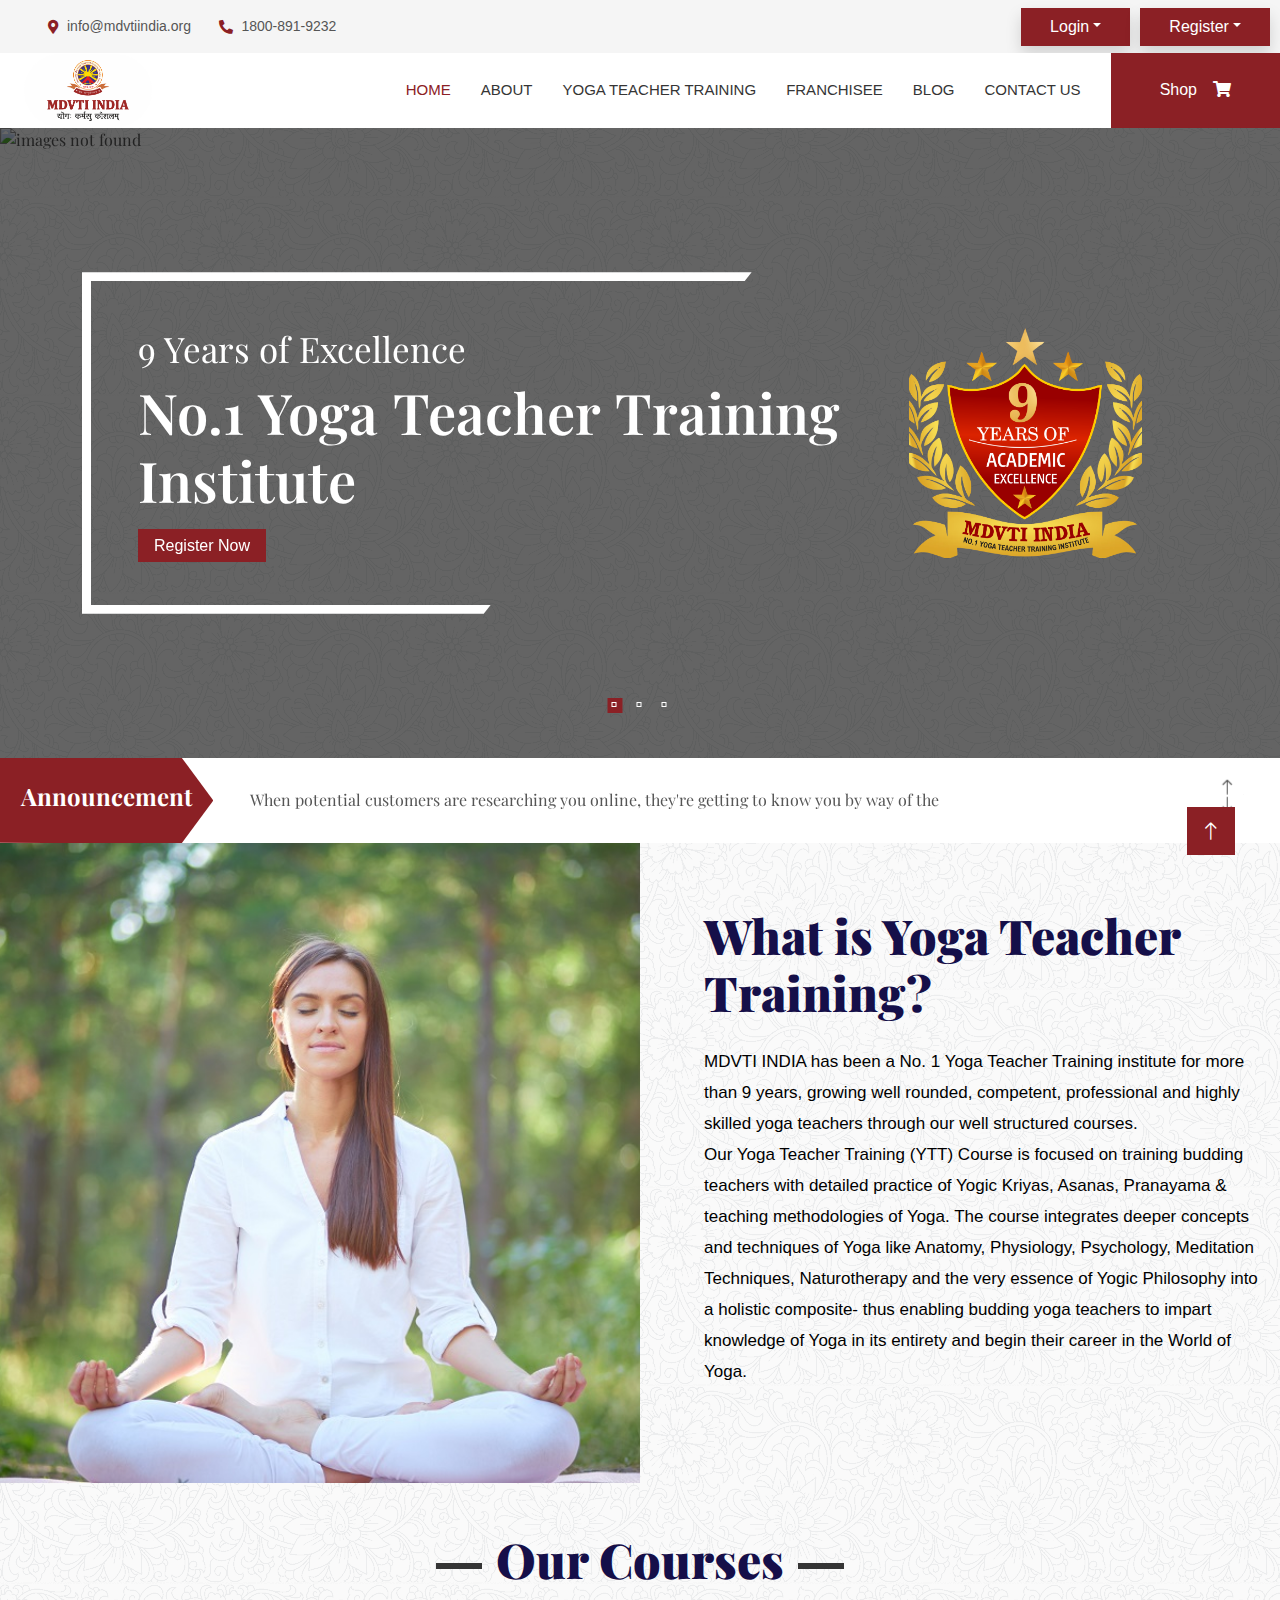
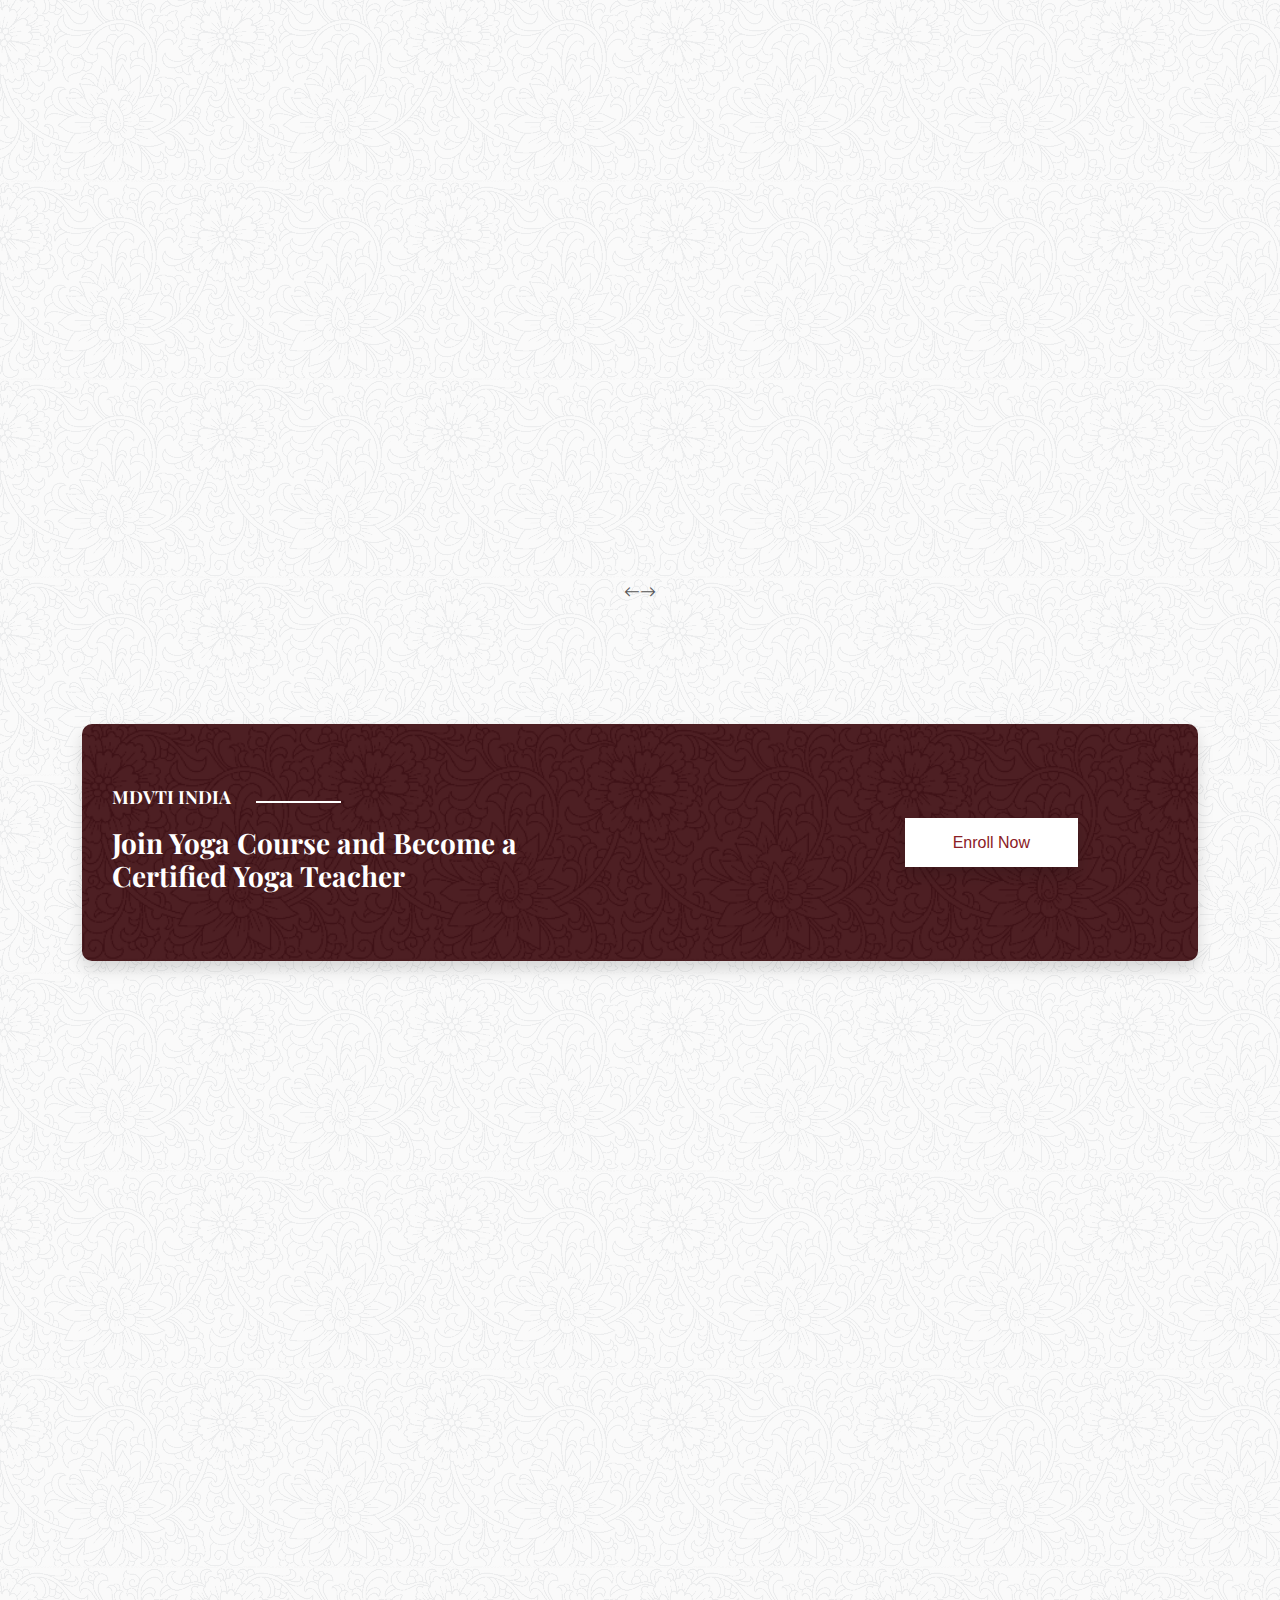
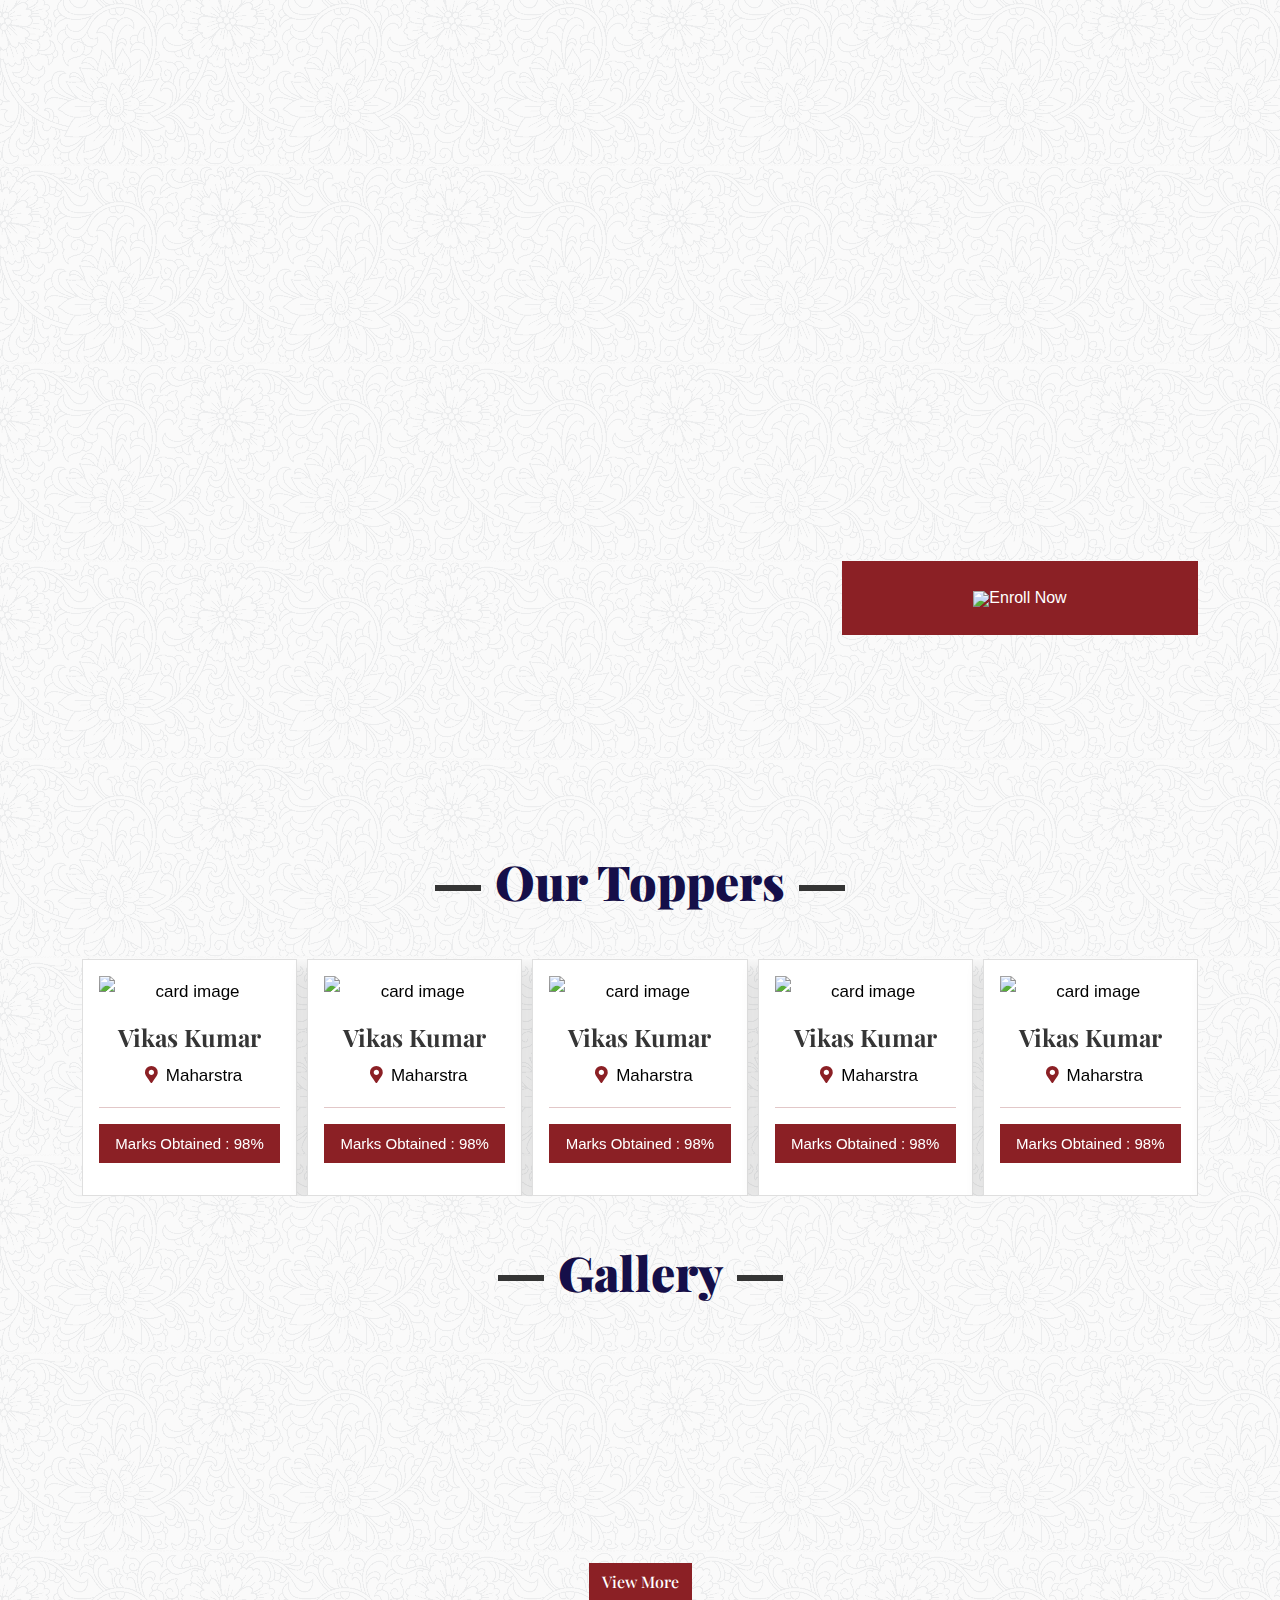
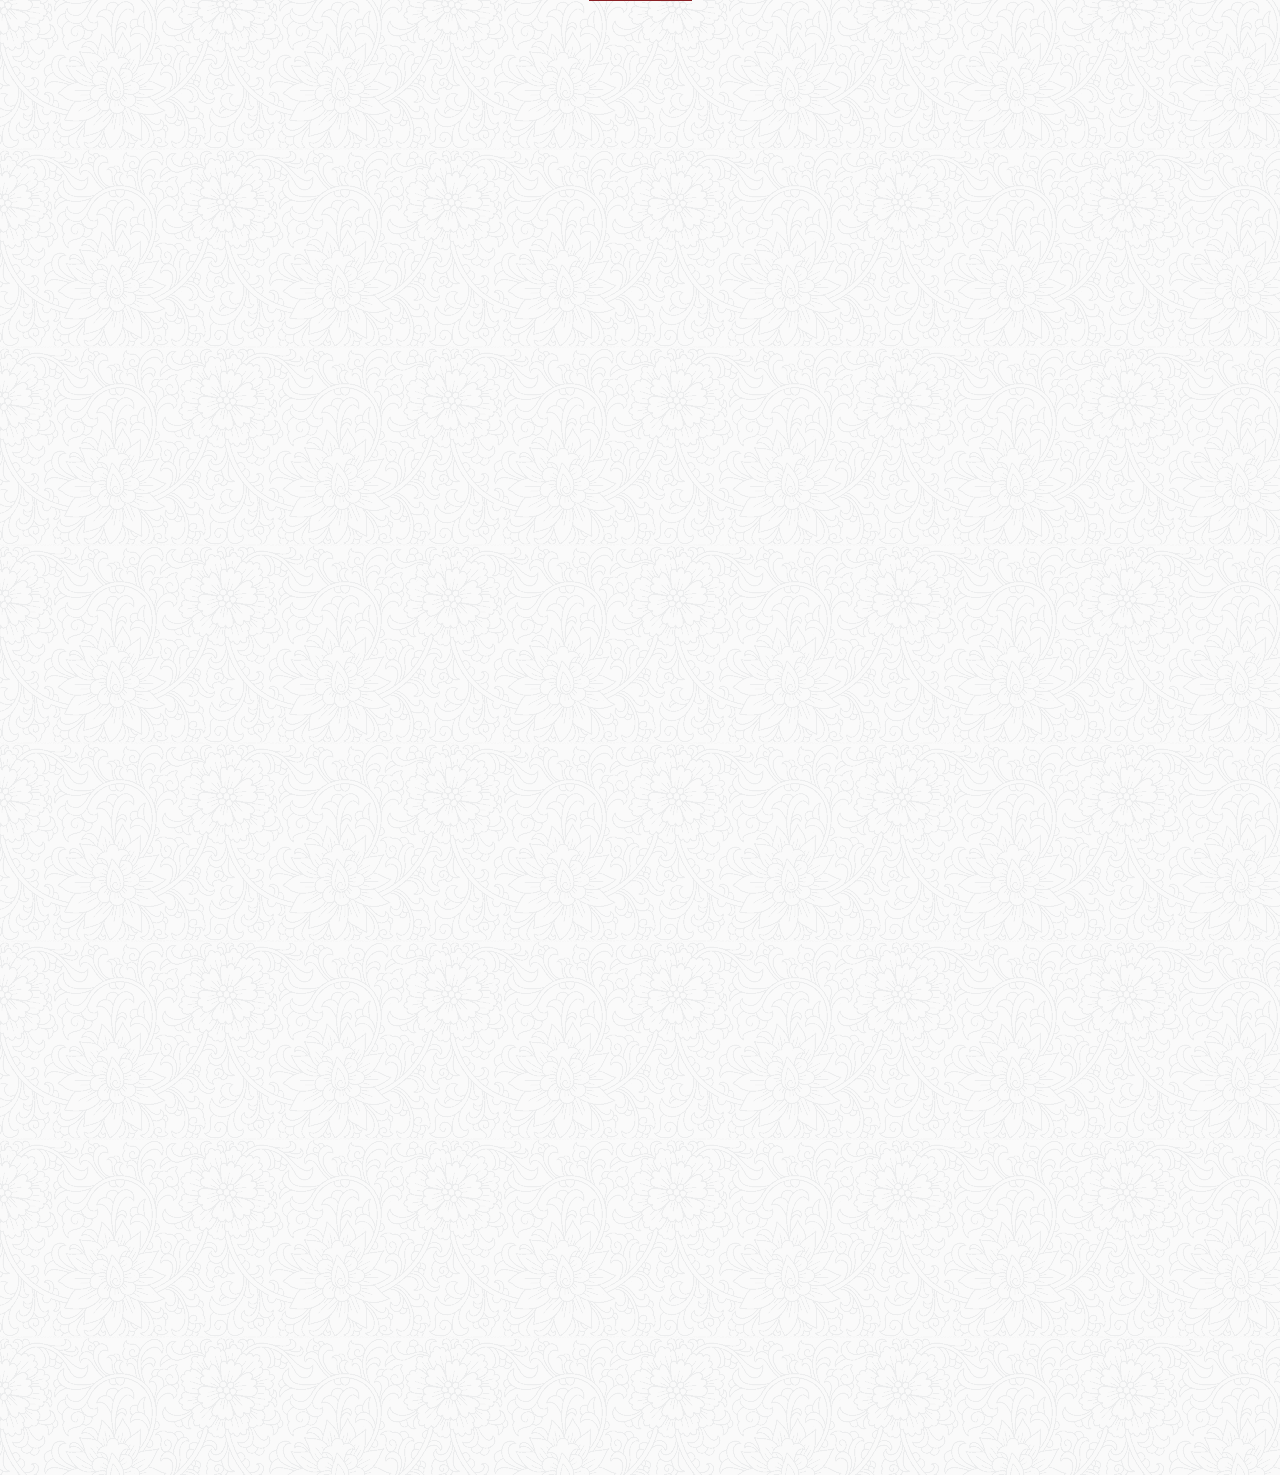
==== commit 52bcc2c2: "ss" ====
--- a/index.html
+++ b/index.html
@@ -526,9 +526,6 @@
                 </div>
             </div>
         </div>
-        <div class="d-flex justify-content-center">
-            <button class="btn btn-primary shadow" style="margin-right:10px">View More</button>
-        </div>
     </div>
     <!--Courses End-->
 
@@ -732,13 +729,31 @@
     <!-- Feature End -->
 
     <!-- Video Gallery -->
-    <div class="container p-5 d-flex justify-content-center wow fadeInUp">
-        <iframe width="760" height="415" class="shadow rounded" style="overflow: hidden;"
-            src="https://www.youtube.com/embed/kwNKjgDrW8M?autoplay=1" frameborder="0"
-            allow="accelerometer; autoplay; clipboard-write; encrypted-media; gyroscope; picture-in-picture"
-            allowfullscreen></iframe>
-    </div>
+ <div class="container">
+    <div class="aplit-gt-wrapper">
+        <div class="row align-items-center">
+            <div class="col-md-8">
+                <div class="aplit-gt-left">
+                    <div class="container p-5 d-flex justify-content-center wow fadeInUp">
+                        <iframe width="760" height="415" class="shadow rounded" style="overflow: hidden;"
+                            src="https://www.youtube.com/embed/kwNKjgDrW8M?" frameborder="0"
+                            allow="accelerometer; autoplay; clipboard-write; encrypted-media; gyroscope; picture-in-picture"
+                            allowfullscreen></iframe>
+                    </div>
+                </div>
+            </div>
+            <div class="col-md-4">
+                <div class="aplit-gt-right" >
+                    <a href="#" class="btn btn-primary py-4 d-lg-block"><img src="https://img.icons8.com/fluency/48/000000/facebook-circled.png"/>Enroll Now</a>
+                </div>
+            </div>
+            <div class="col"></div>
+        </div>
+    </div>
+ </div>
     <!-- video Gallery End -->
+
+
     <div class="container">
         <div class="section-title text-center">
             <h1 class="display-5 mb-5">Our Toppers</h1>
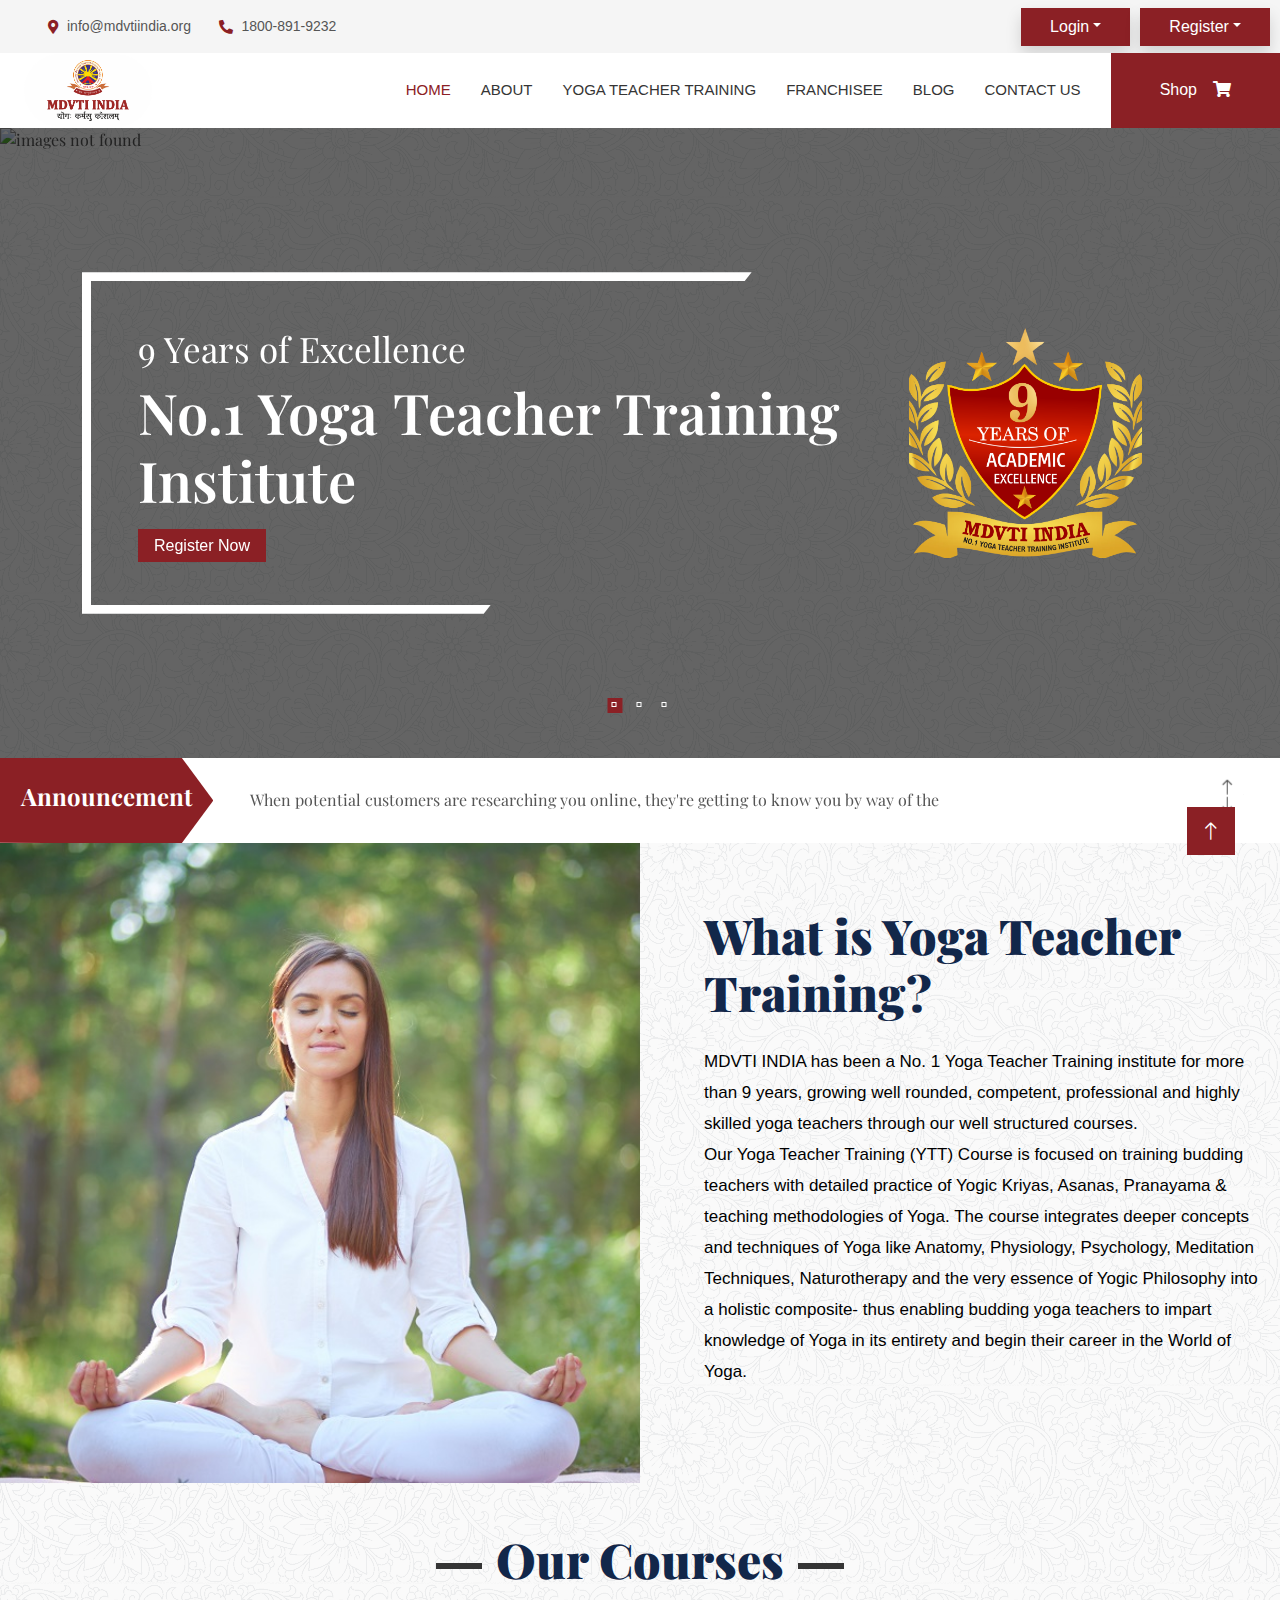
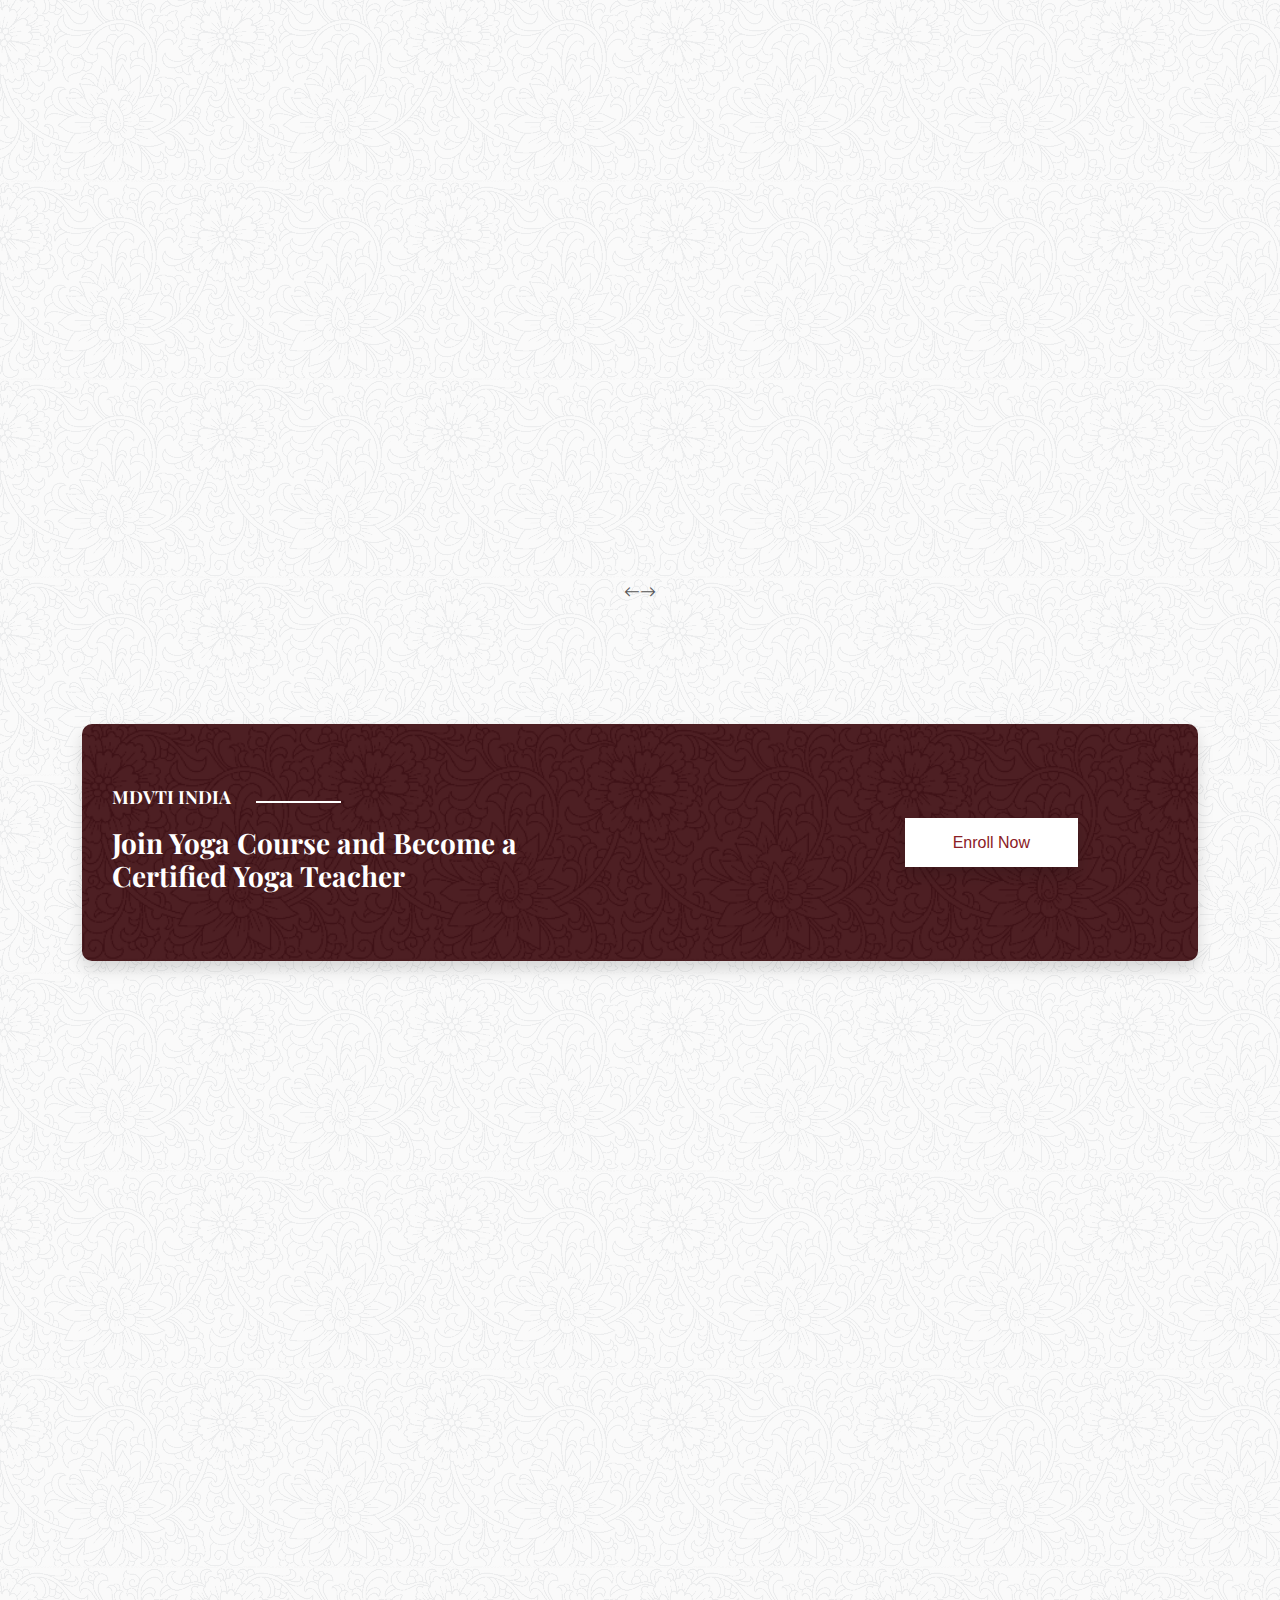
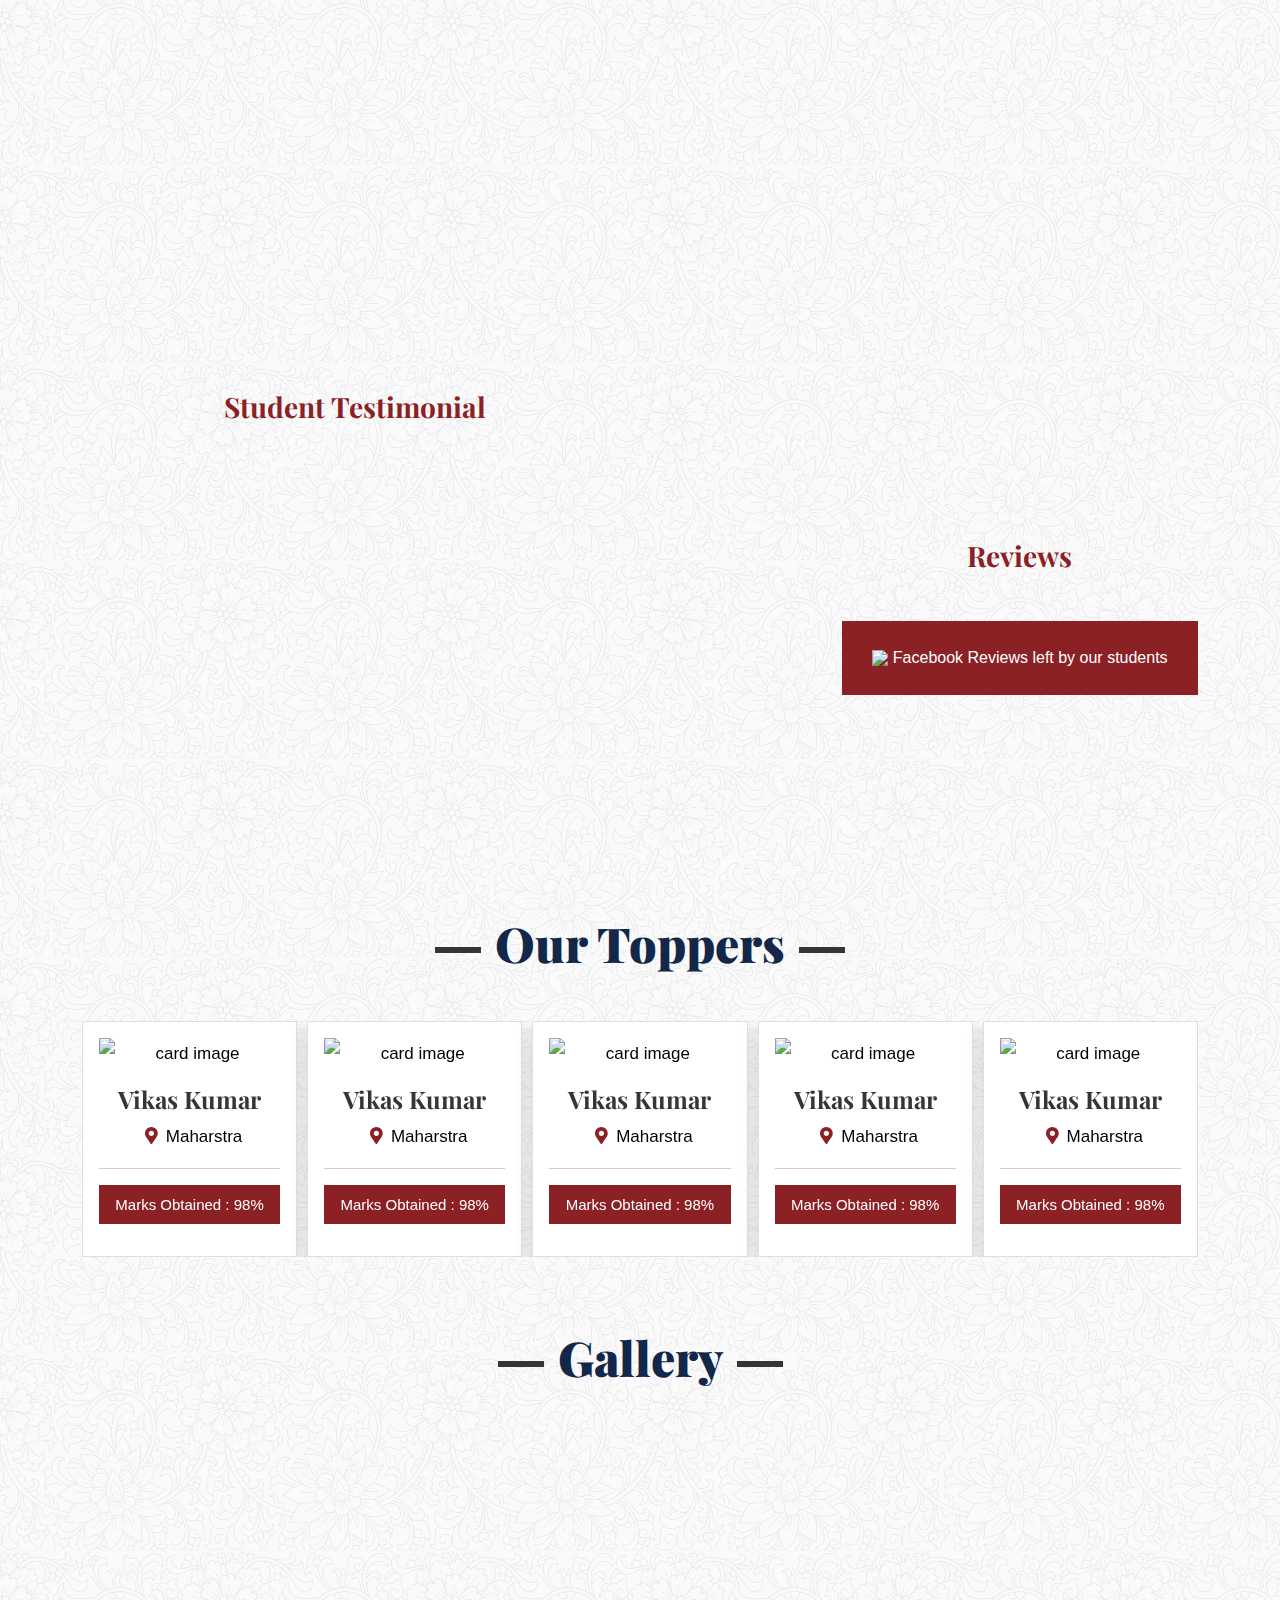
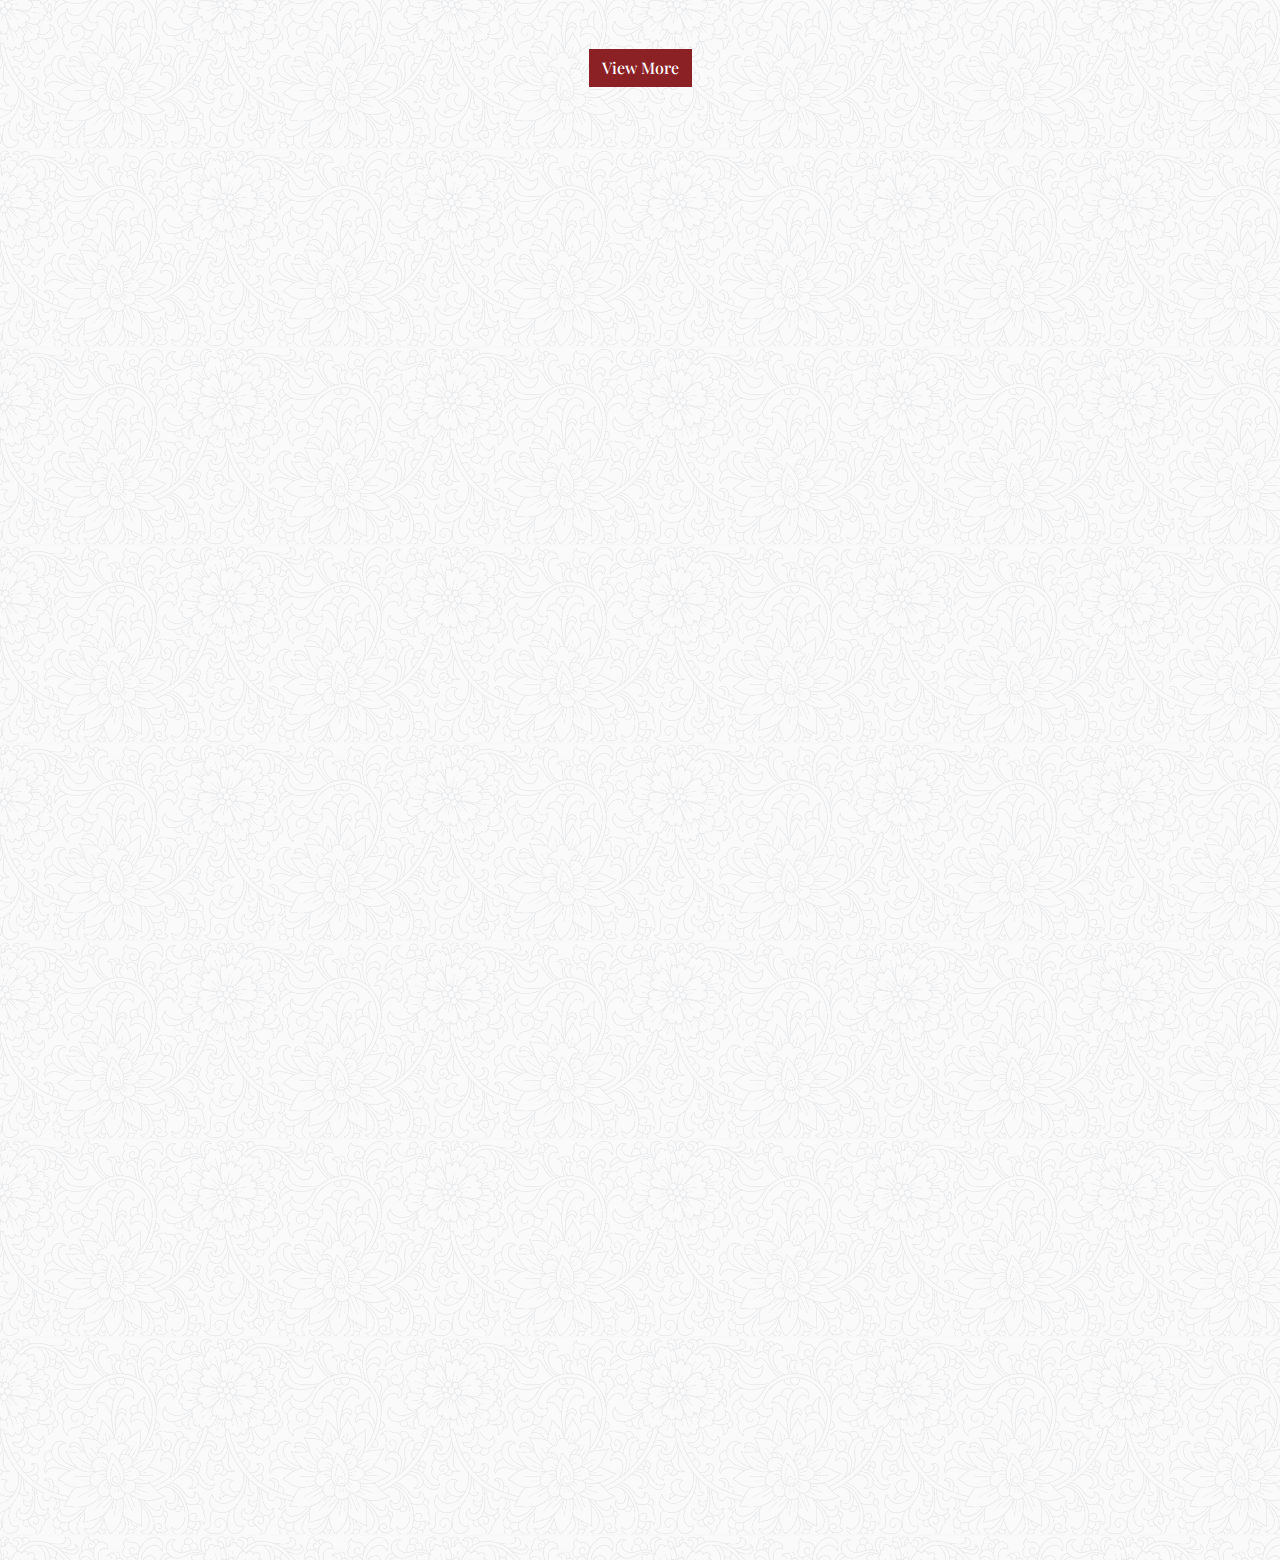
==== commit 336cc6d5: "ss" ====
--- a/index.html
+++ b/index.html
@@ -52,11 +52,11 @@
     }
 
     h1 {
-        color: #150f49;
+        color: #12274A;
     }
 
     .footer {
-        background-color: #150f49;
+        background-color: #12274A;
     }
 
     .footer p {
@@ -729,22 +729,25 @@
     <!-- Feature End -->
 
     <!-- Video Gallery -->
- <div class="container">
+ <div class="container py-5">
     <div class="aplit-gt-wrapper">
         <div class="row align-items-center">
-            <div class="col-md-8">
+            <div class="col-md-6">
                 <div class="aplit-gt-left">
+                    <h3 class="text-primary text-center">Student Testimonial</h3>
                     <div class="container p-5 d-flex justify-content-center wow fadeInUp">
-                        <iframe width="760" height="415" class="shadow rounded" style="overflow: hidden;"
+                        <iframe width="760" height="315" class="shadow rounded" style="overflow: hidden;"
                             src="https://www.youtube.com/embed/kwNKjgDrW8M?" frameborder="0"
                             allow="accelerometer; autoplay; clipboard-write; encrypted-media; gyroscope; picture-in-picture"
                             allowfullscreen></iframe>
                     </div>
                 </div>
             </div>
+            <div class="col-lg-2"></div>
             <div class="col-md-4">
                 <div class="aplit-gt-right" >
-                    <a href="#" class="btn btn-primary py-4 d-lg-block"><img src="https://img.icons8.com/fluency/48/000000/facebook-circled.png"/>Enroll Now</a>
+                    <h3 class="text-primary text-center mb-5">Reviews</h3>
+                    <a href="#" class="btn btn-primary py-4 d-lg-block"><img src="https://img.icons8.com/fluency/48/000000/facebook-circled.png"/>  Facebook Reviews left by our students</a>
                 </div>
             </div>
             <div class="col"></div>
@@ -754,7 +757,7 @@
     <!-- video Gallery End -->
 
 
-    <div class="container">
+    <div class="container py-4">
         <div class="section-title text-center">
             <h1 class="display-5 mb-5">Our Toppers</h1>
         </div>
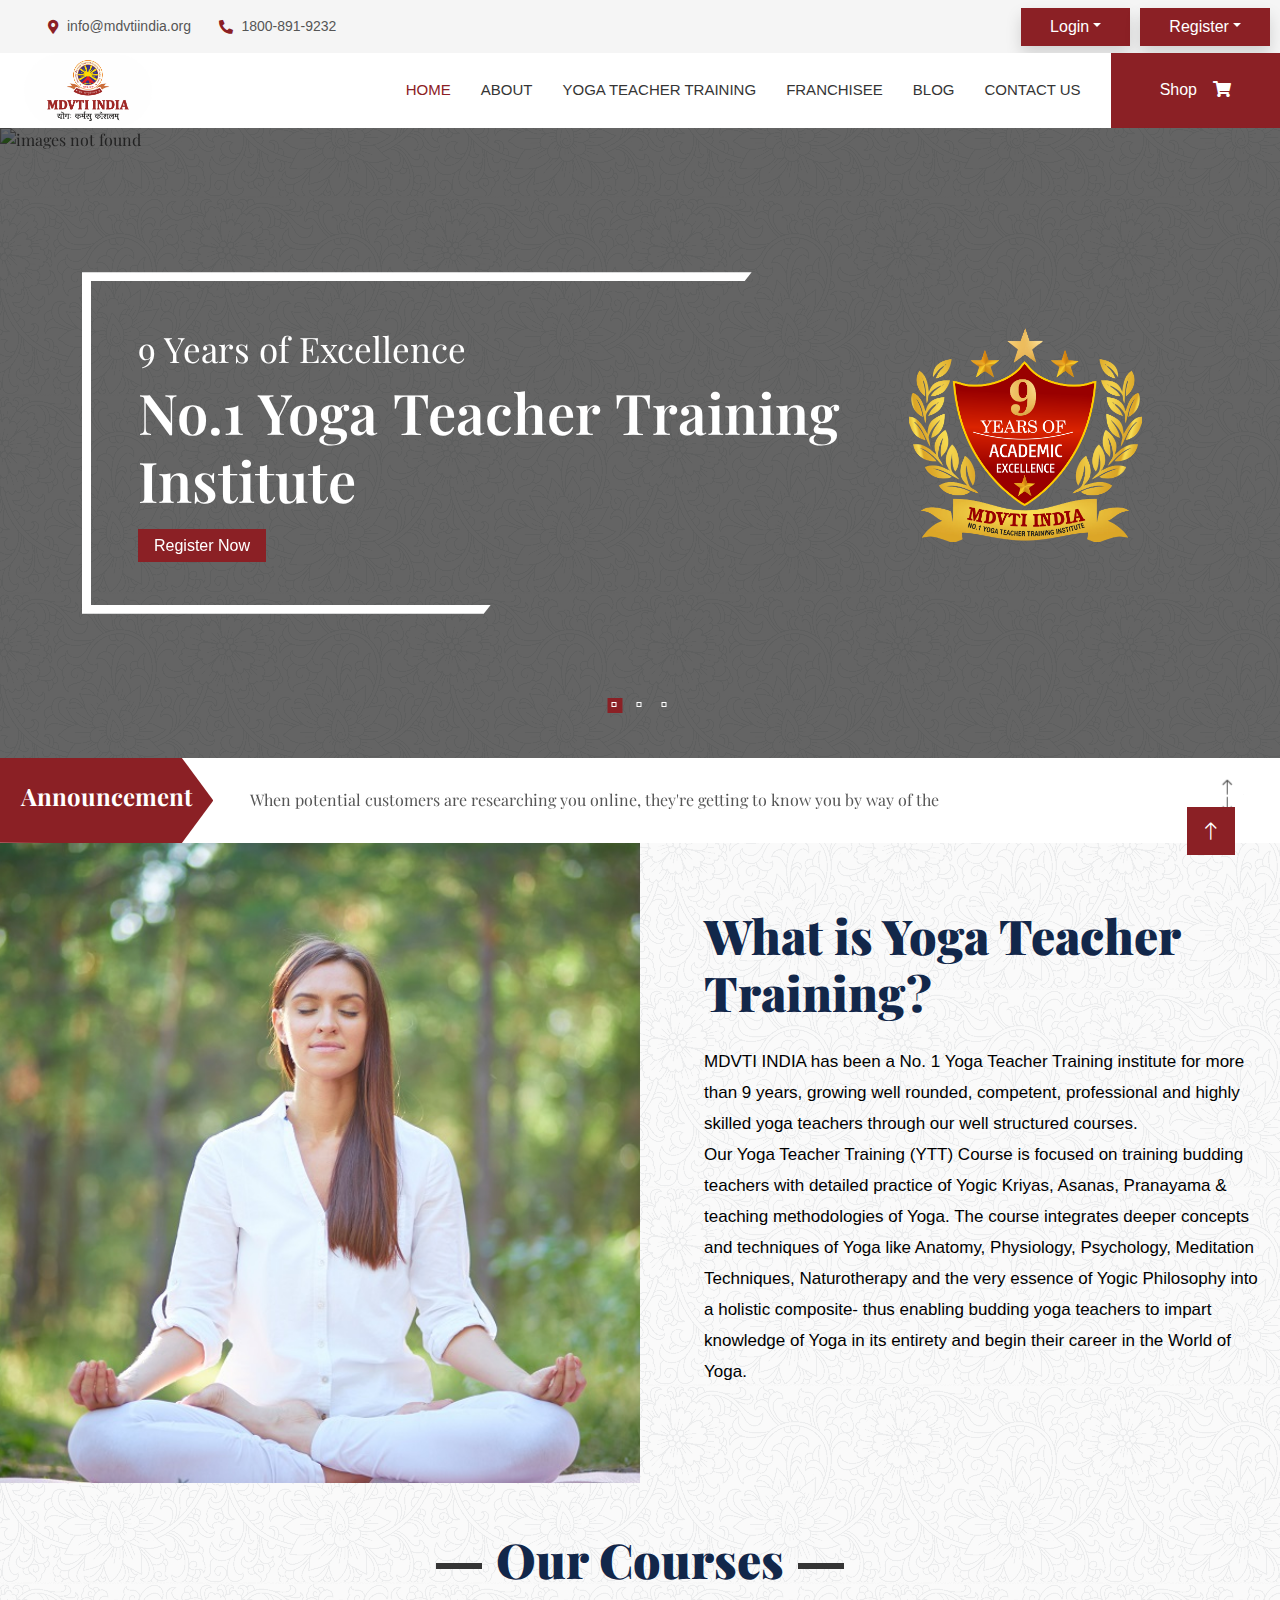
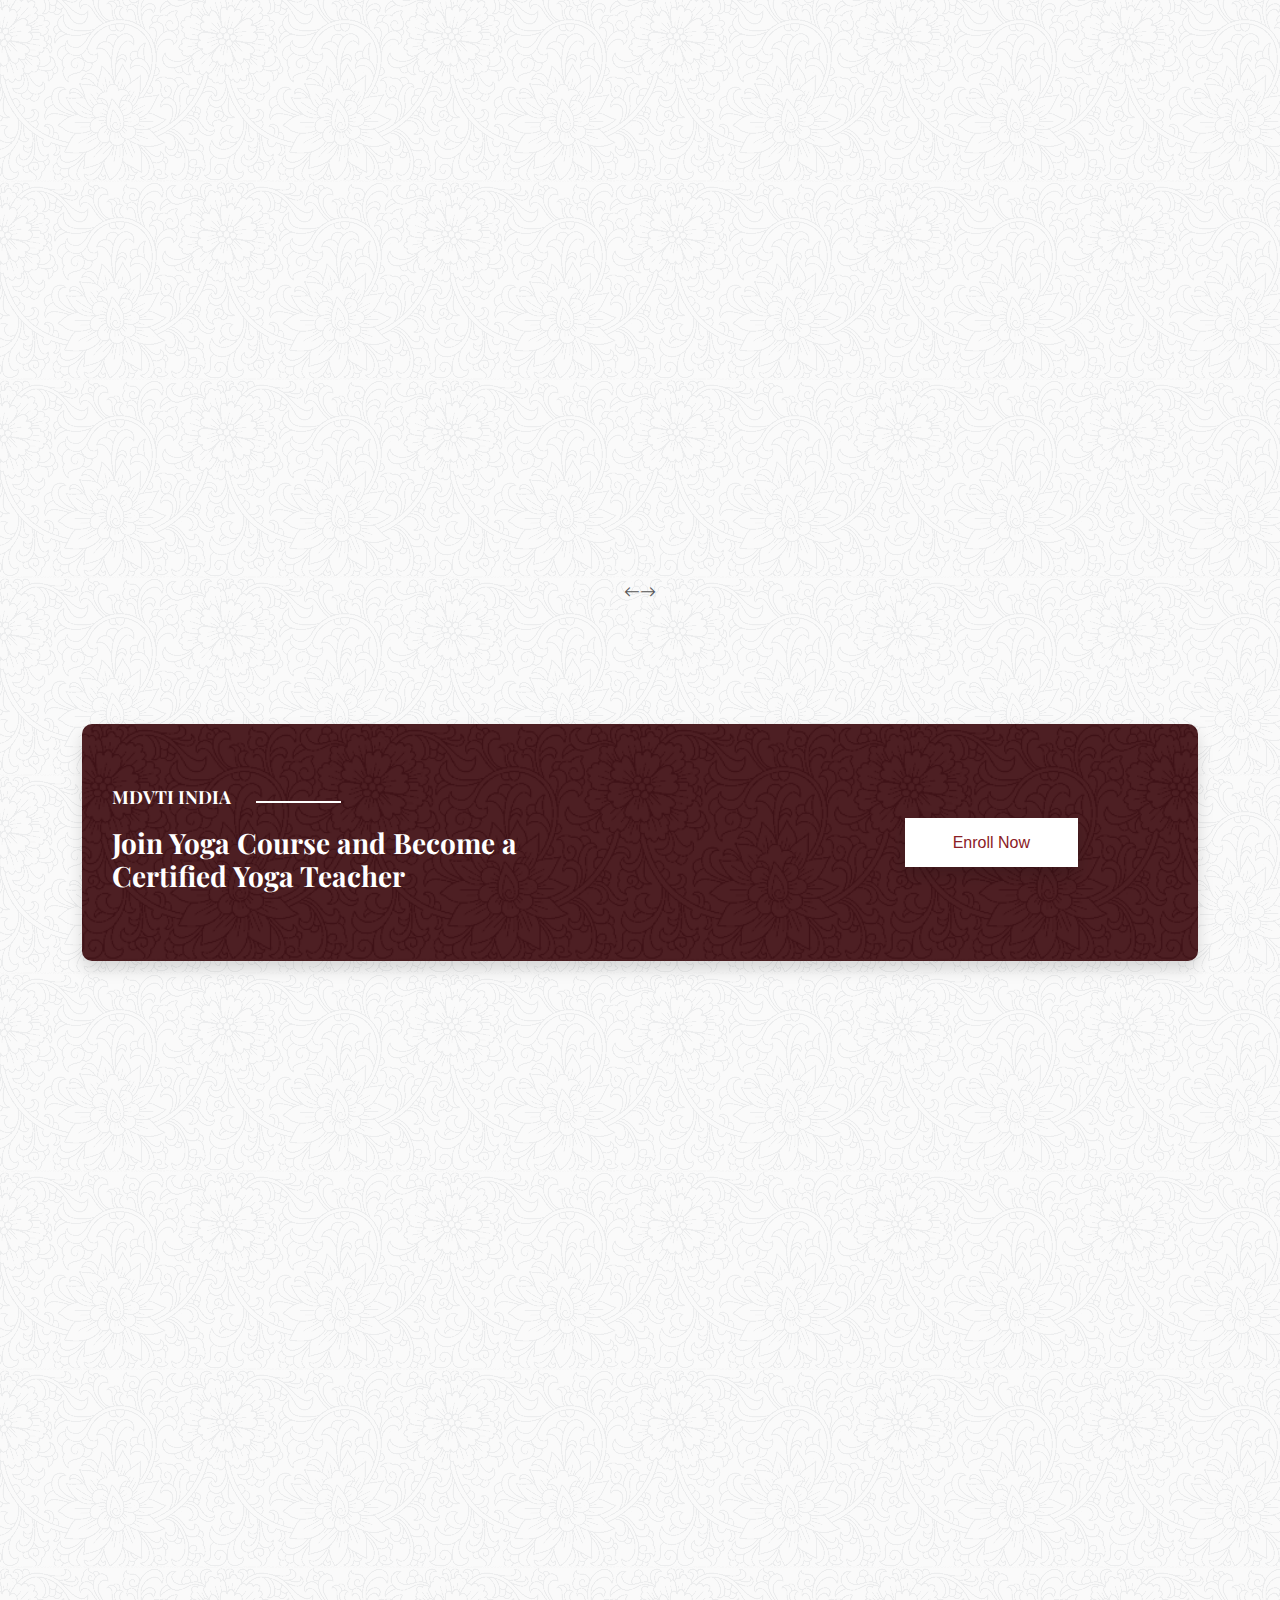
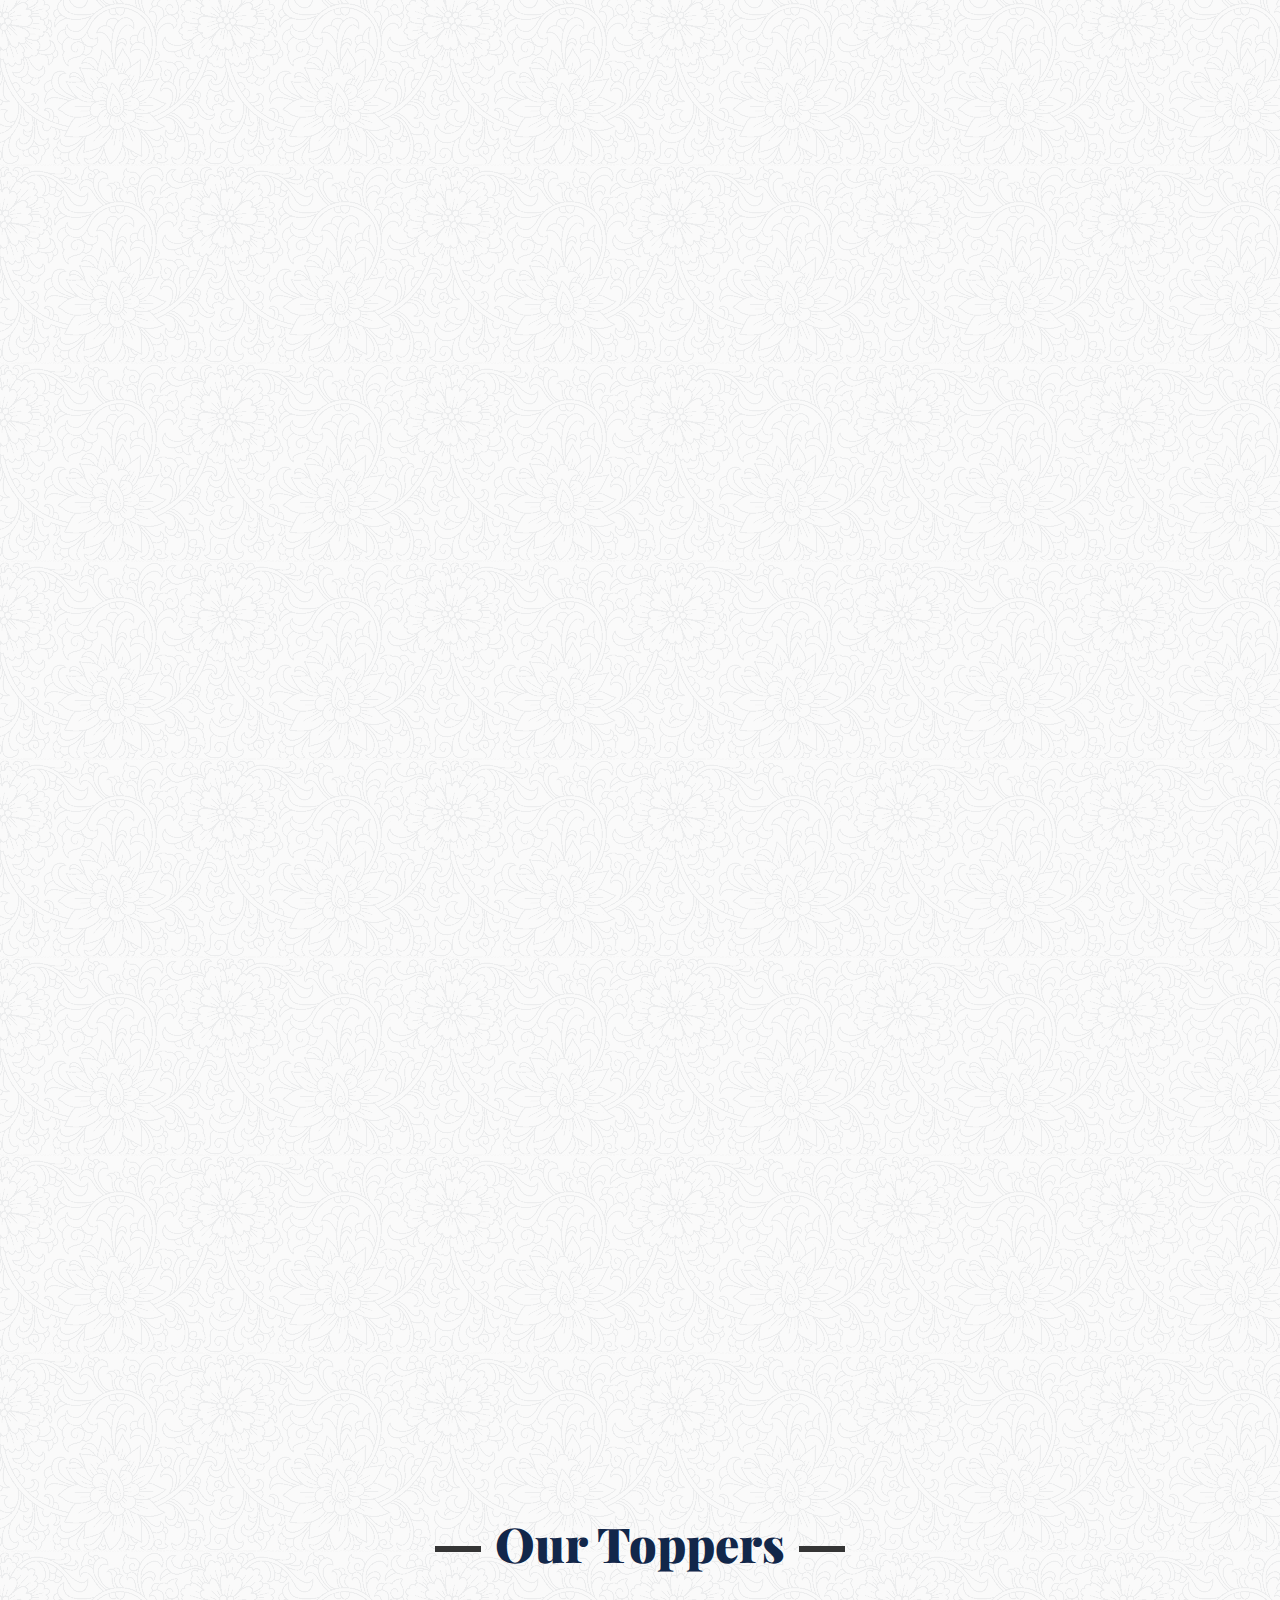
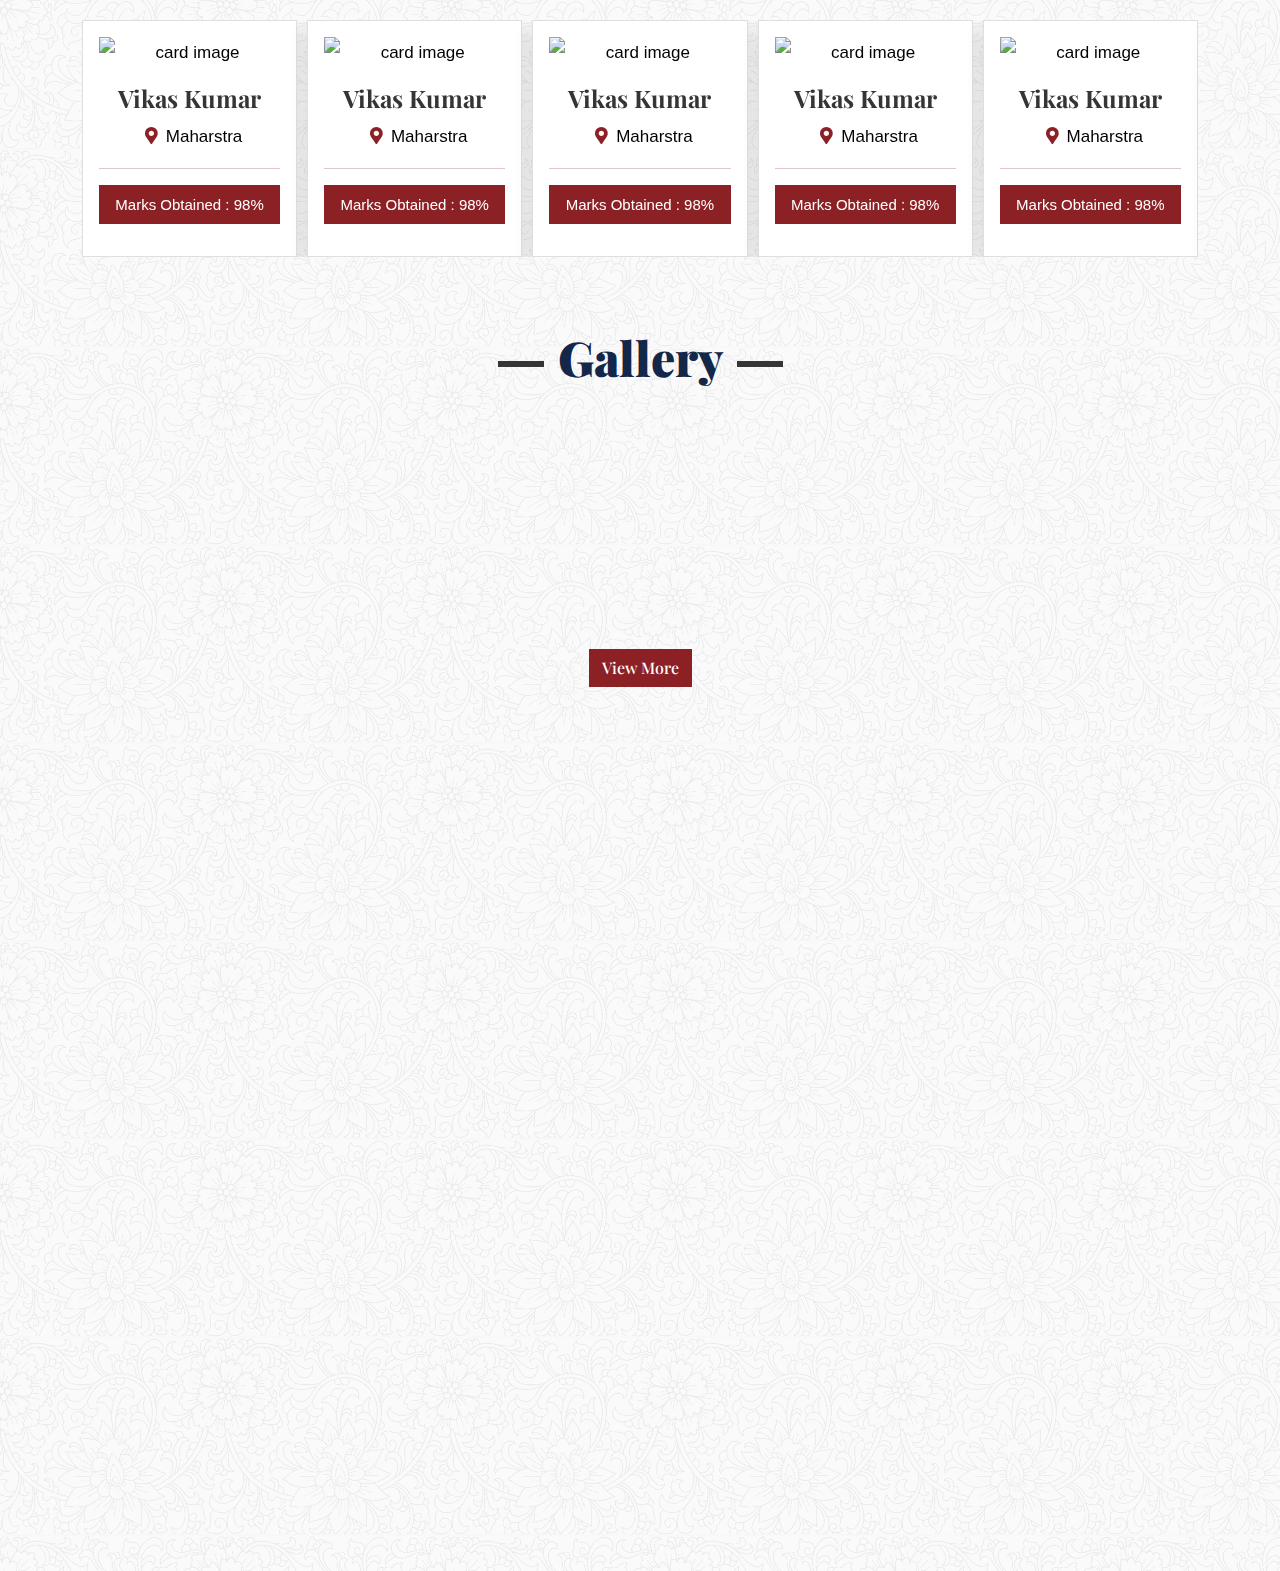
==== commit e81f98a5: "new commit" ====
--- a/index.html
+++ b/index.html
@@ -134,7 +134,7 @@
     .feature h5 {
         font-family: 'Sofia Pro';
         font-weight: 400;
-        font-size: 15px;
+        font-size: 18px;
     }
 
     .owl-nav {
@@ -248,7 +248,8 @@
     <header>
         <div class="owl-carousel header-carousel">
             <div class="item">
-                <img src="https://images.unsplash.com/photo-1624704200567-760cf26ae848?ixlib=rb-1.2.1&ixid=MnwxMjA3fDB8MHxwaG90by1wYWdlfHx8fGVufDB8fHx8&auto=format&fit=crop&w=870&q=80"
+                <img class="header-img"
+                    src="https://images.unsplash.com/photo-1624704200567-760cf26ae848?ixlib=rb-1.2.1&ixid=MnwxMjA3fDB8MHxwaG90by1wYWdlfHx8fGVufDB8fHx8&auto=format&fit=crop&w=870&q=80"
                     alt="images not found">
                 <div class="cover">
                     <div class="container">
@@ -286,10 +287,10 @@
                                         <div class="col-md-7">
                                             <div class="row g-4 mb-4 pt-5">
                                                 <div class="col-sm-6 wow fadeIn" data-wow-delay="0.1s">
-                                                    <div class="d-flex align-items-center bg-white p-3">
+                                                    <div class="d-flex align-items-center bg-white py-2 px-2 p-3">
                                                         <div class="d-flex flex-shrink-0 align-items-center justify-content-center shadow bg-white"
-                                                            style="width: 60px; height: 60px;">
-                                                            <i class="fa fa-users fa-2x text-primary"></i>
+                                                            style="width: 40px; height: 40px;">
+                                                            <i class="fa fa-users text-primary"></i>
                                                         </div>
                                                         <div class="ms-3">
                                                             <h2 class="text-primary mb-1" data-toggle="counter-up">1234
@@ -299,10 +300,10 @@
                                                     </div>
                                                 </div>
                                                 <div class="col-sm-6 wow fadeIn" data-wow-delay="0.3s">
-                                                    <div class="d-flex align-items-center bg-white p-3">
+                                                    <div class="d-flex align-items-center bg-white py-2 px-2 p-3">
                                                         <div class="d-flex flex-shrink-0 align-items-center justify-content-center shadow bg-white"
-                                                            style="width: 60px; height: 60px;">
-                                                            <i class="fa fa-check fa-2x text-primary"></i>
+                                                            style="width: 40px; height: 40px;">
+                                                            <i class="fa fa-check text-primary"></i>
                                                         </div>
                                                         <div class="ms-3">
                                                             <h2 class="text-primary mb-1" data-toggle="counter-up">1234
@@ -559,7 +560,7 @@
     <div class="container-fluid  overflow-hidden my-5 px-lg-0">
         <div class="container feature px-lg-0">
             <div class="row g-0 mx-lg-0">
-                <div class="col-lg-6 feature-text py-5 wow fadeIn" data-wow-delay="0.5s">
+                <div class="col-lg-7 feature-text py-5 wow fadeIn" data-wow-delay="0.5s">
                     <div class="p-lg-5 ps-lg-0">
                         <div class="section-title text-start">
                             <h1 class="display-5 mb-4">Why Choose Us</h1>
@@ -567,23 +568,23 @@
 
                         <div class="row g-4">
                             <div class="col-lg-4 sm-6 wow fadeInUp">
-                                <div class="d-flex align-items-center bg-white"
+                                <div class="d-flex align-items-center bg-white py-2 px-2 py-2 px-2"
                                     style="border-radius: 6px ; box-shadow:0px 12px 24px -8px rgb(0 0 0 / 33%)">
                                     <div class="d-flex flex-shrink-0 align-items-center justify-content-center"
-                                        style="width: 60px; height: 60px;">
-                                        <i class="fa fa-video fa-2x text-primary"></i>
-                                    </div>
-                                    <div class="ms-2">
+                                        style="width: 40px; height: 40px;">
+                                        <i class="fa fa-video text-primary"></i>
+                                    </div>
+                                    <div class="ms-1">
                                         <h5 class="mb-0">Recorded Lectures </h5>
                                     </div>
                                 </div>
                             </div>
                             <div class="col-lg-8 sm-6 wow fadeInUp">
-                                <div class="d-flex align-items-center bg-white"
+                                <div class="d-flex align-items-center bg-white py-2 px-2"
                                     style="border-radius: 6px ; box-shadow:0px 12px 24px -8px rgb(0 0 0 / 33%)">
                                     <div class="d-flex flex-shrink-0 align-items-center justify-content-center"
-                                        style="width: 60px; height: 60px;">
-                                        <i class="fa fa-book fa-2x text-primary"></i>
+                                        style="width: 40px; height: 40px;">
+                                        <i class="fa fa-book text-primary"></i>
                                     </div>
                                     <div class="ms-2">
                                         <h5 class="mb-0">Detailed Study Material for Holistic Learning
@@ -592,11 +593,11 @@
                                 </div>
                             </div>
                             <div class="col-lg-7 sm-6 wow fadeInUp">
-                                <div class="d-flex align-items-center bg-white"
+                                <div class="d-flex align-items-center bg-white py-2 px-2"
                                     style="border-radius: 6px ; box-shadow:0px 12px 24px -8px rgb(0 0 0 / 33%)">
                                     <div class="d-flex flex-shrink-0 align-items-center justify-content-center"
-                                        style="width: 60px; height: 60px;">
-                                        <i class="fa fa-id-badge fa-2x text-primary"></i>
+                                        style="width: 40px; height: 40px;">
+                                        <i class="fa fa-id-badge text-primary"></i>
                                     </div>
                                     <div class="ms-2">
                                         <h5 class="mb-0">Free Student Kit (ID card, Books, Tshirt)</h5>
@@ -604,11 +605,11 @@
                                 </div>
                             </div>
                             <div class="col-lg-5 sm-6 wow fadeInUp">
-                                <div class="d-flex align-items-center bg-white"
+                                <div class="d-flex align-items-center bg-white py-2 px-2"
                                     style="border-radius: 6px ; box-shadow:0px 12px 24px -8px rgb(0 0 0 / 33%)">
                                     <div class="d-flex flex-shrink-0 align-items-center justify-content-center"
-                                        style="width: 60px; height: 60px;">
-                                        <i class="fa fa-pen fa-2x text-primary"></i>
+                                        style="width: 40px; height: 40px;">
+                                        <i class="fa fa-pen text-primary"></i>
                                     </div>
                                     <div class="ms-2">
                                         <h5 class="mb-0">Short notes & E-books</h5>
@@ -616,11 +617,11 @@
                                 </div>
                             </div>
                             <div class="col-lg-6 sm-6 wow fadeInUp">
-                                <div class="d-flex align-items-center bg-white"
+                                <div class="d-flex align-items-center bg-white py-2 px-2"
                                     style="border-radius: 6px ; box-shadow:0px 12px 24px -8px rgb(0 0 0 / 33%)">
                                     <div class="d-flex flex-shrink-0 align-items-center justify-content-center"
-                                        style="width: 60px; height: 60px;">
-                                        <i class="fa fa-book-reader fa-2x text-primary"></i>
+                                        style="width: 40px; height: 40px;">
+                                        <i class="fa fa-book-reader text-primary"></i>
                                     </div>
                                     <div class="ms-2">
                                         <h5 class="mb-0">Student Care Portal</h5>
@@ -629,11 +630,11 @@
                             </div>
 
                             <div class="col-lg-6 sm-6 wow fadeInUp">
-                                <div class="d-flex align-items-center bg-white"
+                                <div class="d-flex align-items-center bg-white py-2 px-2"
                                     style="border-radius: 6px ; box-shadow:0px 12px 24px -8px rgb(0 0 0 / 33%)">
                                     <div class="d-flex flex-shrink-0 align-items-center justify-content-center"
-                                        style="width: 60px; height: 60px;">
-                                        <i class="fa fa-user-check fa-2x text-primary"></i>
+                                        style="width: 40px; height: 40px;">
+                                        <i class="fa fa-user-check text-primary"></i>
                                     </div>
                                     <div class="ms-2">
                                         <h5 class="mb-0">Virtual Classroom</h5>
@@ -641,11 +642,11 @@
                                 </div>
                             </div>
                             <div class="col-lg-6 sm-6 wow fadeInUp">
-                                <div class="d-flex align-items-center bg-white"
+                                <div class="d-flex align-items-center bg-white py-2 px-2"
                                     style="border-radius: 6px ; box-shadow:0px 12px 24px -8px rgb(0 0 0 / 33%)">
                                     <div class="d-flex flex-shrink-0 align-items-center justify-content-center"
-                                        style="width: 60px; height: 60px;">
-                                        <i class="fa fa-drafting-compass fa-2x text-primary"></i>
+                                        style="width: 40px; height: 40px;">
+                                        <i class="fa fa-drafting-compass text-primary"></i>
                                     </div>
                                     <div class="ms-2">
                                         <h5 class="mb-0">Live Doubt sessions
@@ -654,11 +655,11 @@
                                 </div>
                             </div>
                             <div class="col-lg-6 sm-6 wow fadeInUp">
-                                <div class="d-flex align-items-center bg-white"
+                                <div class="d-flex align-items-center bg-white py-2 px-2"
                                     style="border-radius: 6px ; box-shadow:0px 12px 24px -8px rgb(0 0 0 / 33%)">
                                     <div class="d-flex flex-shrink-0 align-items-center justify-content-center "
-                                        style="width: 60px; height: 60px;">
-                                        <i class="fa fa-brain fa-2x text-primary"></i>
+                                        style="width: 40px; height: 40px;">
+                                        <i class="fa fa-brain text-primary"></i>
                                     </div>
                                     <div class="ms-2">
                                         <h5 class="mb-0">Affordable Fee</h5>
@@ -667,11 +668,11 @@
                             </div>
 
                             <div class="col-lg-6 sm-6 wow fadeInUp">
-                                <div class="d-flex align-items-center bg-white"
+                                <div class="d-flex align-items-center bg-white py-2 px-2"
                                     style="border-radius: 6px ; box-shadow:0px 12px 24px -8px rgb(0 0 0 / 33%)">
                                     <div class="d-flex flex-shrink-0 align-items-center justify-content-center"
-                                        style="width: 60px; height: 60px;">
-                                        <i class="fa fa-video fa-2x text-primary"></i>
+                                        style="width: 40px; height: 40px;">
+                                        <i class="fa fa-video text-primary"></i>
                                     </div>
                                     <div class="ms-2">
                                         <h5 class="mb-0">Short notes & E-books</h5>
@@ -679,11 +680,11 @@
                                 </div>
                             </div>
                             <div class="col-lg-6 sm-6 wow fadeInUp">
-                                <div class="d-flex align-items-center bg-white"
+                                <div class="d-flex align-items-center bg-white py-2 px-2"
                                     style="border-radius: 6px ; box-shadow:0px 12px 24px -8px rgb(0 0 0 / 33%)">
                                     <div class="d-flex flex-shrink-0 align-items-center justify-content-center"
-                                        style="width: 60px; height: 60px;">
-                                        <i class="fa fa-map-signs fa-2x text-primary"></i>
+                                        style="width: 40px; height: 40px;">
+                                        <i class="fa fa-map-signs text-primary"></i>
                                     </div>
                                     <div class="ms-2">
                                         <h5 class="mb-0">Lifetime Guidance from our Yoga Coach</h5>
@@ -691,11 +692,11 @@
                                 </div>
                             </div>
                             <div class="col-lg-12 wow fadeInUp">
-                                <div class="d-flex align-items-center bg-white"
+                                <div class="d-flex align-items-center bg-white py-2 px-2"
                                     style="border-radius: 6px ; box-shadow:0px 12px 24px -8px rgb(0 0 0 / 33%)">
                                     <div class="d-flex flex-shrink-0 align-items-center justify-content-center"
-                                        style="width: 60px; height: 60px;">
-                                        <i class="fa fa-chalkboard-teacher fa-2x text-primary"></i>
+                                        style="width: 40px; height: 40px;">
+                                        <i class="fa fa-chalkboard-teacher text-primary"></i>
                                     </div>
                                     <div class="ms-2">
                                         <h5 class="mb-0">Highly Trained & Certified Yoga Teachers</h5>
@@ -703,11 +704,11 @@
                                 </div>
                             </div>
                             <div class="col-12 wow fadeInUp">
-                                <div class="d-flex align-items-center bg-white"
+                                <div class="d-flex align-items-center bg-white py-2 px-2"
                                     style="border-radius: 6px ; box-shadow:0px 12px 24px -8px rgb(0 0 0 / 33%)">
                                     <div class="d-flex flex-shrink-0 align-items-center justify-content-center"
-                                        style="width: 60px; height: 60px;">
-                                        <i class="fa fa-clipboard-check fa-2x text-primary"></i>
+                                        style="width: 40px; height: 40px;">
+                                        <i class="fa fa-clipboard-check text-primary"></i>
                                     </div>
                                     <div class="ms-2">
                                         <h5 class="mb-0">Training for establishing your own Yoga Studio</h5>
@@ -717,45 +718,98 @@
                         </div>
                     </div>
                 </div>
-                <div class="col-lg-6 pe-lg-0 wow fadeInRight" style="min-height: 400px;">
+                <div class="col-lg-5 pe-lg-0 wow fadeInRight" style="min-height: 400px;">
                     <div class="position-relative h-100">
                         <lottie-player src="https://assets1.lottiefiles.com/packages/lf20_kvwtrk4n.json"
-                            background="transparent" speed="1" f ppp loop autoplay></lottie-player>
+                            background="transparent" class="mt-5" speed="1" f ppp loop autoplay></lottie-player>
                     </div>
                 </div>
             </div>
         </div>
     </div>
     <!-- Feature End -->
-
-    <!-- Video Gallery -->
- <div class="container py-5">
-    <div class="aplit-gt-wrapper">
-        <div class="row align-items-center">
-            <div class="col-md-6">
-                <div class="aplit-gt-left">
-                    <h3 class="text-primary text-center">Student Testimonial</h3>
-                    <div class="container p-5 d-flex justify-content-center wow fadeInUp">
-                        <iframe width="760" height="315" class="shadow rounded" style="overflow: hidden;"
-                            src="https://www.youtube.com/embed/kwNKjgDrW8M?" frameborder="0"
-                            allow="accelerometer; autoplay; clipboard-write; encrypted-media; gyroscope; picture-in-picture"
-                            allowfullscreen></iframe>
-                    </div>
-                </div>
-            </div>
-            <div class="col-lg-2"></div>
-            <div class="col-md-4">
-                <div class="aplit-gt-right" >
-                    <h3 class="text-primary text-center mb-5">Reviews</h3>
-                    <a href="#" class="btn btn-primary py-4 d-lg-block"><img src="https://img.icons8.com/fluency/48/000000/facebook-circled.png"/>  Facebook Reviews left by our students</a>
-                </div>
-            </div>
-            <div class="col"></div>
-        </div>
+    <!-- Testimonial Start -->
+    <div class="container-xxl py-5 wow fadeInUp" data-wow-delay="0.1s">
+        <div class="container">
+            <div class="section-title text-center  mb-5">
+                <h1 class="display-5">Student Testimonial</h1>
+            </div>
+            <div class="owl-carousel testimonial-carousel">
+                <div class="testimonial-item text-center">
+                    <img class="img-fluid bg-light p-2 mx-auto mb-3" src="img/testimonial-1.jpg"
+                        style="width: 90px; height: 90px;">
+                    <div class="testimonial-text text-center p-4">
+                        <p>Clita clita tempor justo dolor ipsum amet kasd amet duo justo duo duo labore sed sed.
+                            Magna
+                            ut diam sit et amet stet eos sed clita erat magna elitr erat sit sit erat at rebum justo
+                            sea
+                            clita.</p>
+                        <h5 class="mb-1">Client Name</h5>
+                        <span class="fst-italic">Profession</span>
+                    </div>
+                </div>
+                <div class="testimonial-item text-center">
+                    <img class="img-fluid bg-light p-2 mx-auto mb-3" src="img/testimonial-2.jpg"
+                        style="width: 90px; height: 90px;">
+                    <div class="testimonial-text text-center p-4">
+                        <p>Clita clita tempor justo dolor ipsum amet kasd amet duo justo duo duo labore sed sed.
+                            Magna
+                            ut diam sit et amet stet eos sed clita erat magna elitr erat sit sit erat at rebum justo
+                            sea
+                            clita.</p>
+                        <h5 class="mb-1">Client Name</h5>
+                        <span class="fst-italic">Profession</span>
+                    </div>
+                </div>
+                <div class="testimonial-item text-center">
+                    <img class="img-fluid bg-light p-2 mx-auto mb-3" src="img/testimonial-3.jpg"
+                        style="width: 90px; height: 90px;">
+                    <div class="testimonial-text text-center p-4">
+                        <p>Clita clita tempor justo dolor ipsum amet kasd amet duo justo duo duo labore sed sed.
+                            Magna
+                            ut diam sit et amet stet eos sed clita erat magna elitr erat sit sit erat at rebum justo
+                            sea
+                            clita.</p>
+                        <h5 class="mb-1">Client Name</h5>
+                        <span class="fst-italic">Profession</span>
+                    </div>
+                </div>
+            </div>
+        </div>
+        <hr>
+        <!-- Video Gallery -->
+        <div class="container py-5">
+            <div class="aplit-gt-wrapper">
+                <div class="row align-items-center">
+                    <div class="col-md-7">
+                        <div class="aplit-gt-left">
+                            <div class="container p-5 d-flex justify-content-center wow fadeInUp">
+                                <iframe width="760" height="345" class="shadow rounded" style="overflow: hidden;"
+                                    src="https://www.youtube.com/embed/kwNKjgDrW8M?" frameborder="0"
+                                    allow="accelerometer; autoplay; clipboard-write; encrypted-media; gyroscope; picture-in-picture"
+                                    allowfullscreen></iframe>
+                            </div>
+                        </div>
+                    </div>
+                    <div class="col-lg-1"></div>
+                    <div class="col-md-4">
+                        <div class="aplit-gt-right m-2">
+                            <a href="https://www.facebook.com/mdvtiindia/reviews/" class="btn btn-primary py-3 d-lg-block"><img
+                                    src="https://img.icons8.com/fluency/48/000000/facebook-circled.png" /> <span class="m-3"> Facebook
+                                        Reviews left by our students</span></a>
+                        </div>
+                        <div class="aplit-gt-right m-2">
+                            <a href="https://g.page/r/CZ7oR0BAPqQeEA0/review" class="btn btn-primary py-3 d-lg-block"><img src="https://img.icons8.com/stickers/48/000000/google-logo.png"/><span class="m-3"> Google
+                                        Reviews left by our students</span></a>
+                        </div>
+                    </div>
+                    <div class="col"></div>
+                </div>
+            </div>
+        </div>
+        <!-- video Gallery End -->
     </div>
- </div>
-    <!-- video Gallery End -->
-
+    <!-- Testimonial End -->
 
     <div class="container py-4">
         <div class="section-title text-center">
@@ -849,56 +903,7 @@
     </div>
     <!-- Gallery End -->
 
-    <!-- Testimonial Start -->
-    <div class="container-xxl py-5 wow fadeInUp" data-wow-delay="0.1s">
-        <div class="container">
-            <div class="section-title text-center">
-                <h1 class="display-5 mb-5">Testimonial</h1>
-            </div>
-            <div class="owl-carousel testimonial-carousel">
-                <div class="testimonial-item text-center">
-                    <img class="img-fluid bg-light p-2 mx-auto mb-3" src="img/testimonial-1.jpg"
-                        style="width: 90px; height: 90px;">
-                    <div class="testimonial-text text-center p-4">
-                        <p>Clita clita tempor justo dolor ipsum amet kasd amet duo justo duo duo labore sed sed.
-                            Magna
-                            ut diam sit et amet stet eos sed clita erat magna elitr erat sit sit erat at rebum justo
-                            sea
-                            clita.</p>
-                        <h5 class="mb-1">Client Name</h5>
-                        <span class="fst-italic">Profession</span>
-                    </div>
-                </div>
-                <div class="testimonial-item text-center">
-                    <img class="img-fluid bg-light p-2 mx-auto mb-3" src="img/testimonial-2.jpg"
-                        style="width: 90px; height: 90px;">
-                    <div class="testimonial-text text-center p-4">
-                        <p>Clita clita tempor justo dolor ipsum amet kasd amet duo justo duo duo labore sed sed.
-                            Magna
-                            ut diam sit et amet stet eos sed clita erat magna elitr erat sit sit erat at rebum justo
-                            sea
-                            clita.</p>
-                        <h5 class="mb-1">Client Name</h5>
-                        <span class="fst-italic">Profession</span>
-                    </div>
-                </div>
-                <div class="testimonial-item text-center">
-                    <img class="img-fluid bg-light p-2 mx-auto mb-3" src="img/testimonial-3.jpg"
-                        style="width: 90px; height: 90px;">
-                    <div class="testimonial-text text-center p-4">
-                        <p>Clita clita tempor justo dolor ipsum amet kasd amet duo justo duo duo labore sed sed.
-                            Magna
-                            ut diam sit et amet stet eos sed clita erat magna elitr erat sit sit erat at rebum justo
-                            sea
-                            clita.</p>
-                        <h5 class="mb-1">Client Name</h5>
-                        <span class="fst-italic">Profession</span>
-                    </div>
-                </div>
-            </div>
-        </div>
-    </div>
-    <!-- Testimonial End -->
+
     <div class="container-xxl py-5 wow fadeInUp" data-wow-delay="0.1s">
         <div class="container">
             <div class="owl-carousel govlogo-carousel">
--- a/css/style.css
+++ b/css/style.css
@@ -826,7 +826,7 @@
     height: 70vh;
     position: relative;
   }
-  header .item img {
+  header .item .header-img{
     width: 100%;
     height: 100%;
     object-fit: cover;
@@ -969,4 +969,91 @@
     right: 0px;
     opacity: 1;
   }
+  .pr-mark-feature-section {
+    z-index: 1;
+    overflow: hidden;
+    padding: 120px 0px 50px;
+  }
+  .pr-mark-feature-section .pr-mark-feature-shape {
+    top: 0;
+    right: 0;
+    z-index: -1;
+  }
+  
+  .pr-mark-feature-innerbox {
+    margin-left: 43px;
+    background-color: #fff;
+    -webkit-transition: 500ms all ease;
+    transition: 500ms all ease;
+    padding: 30px 25px 30px 60px;
+    -webkit-box-shadow: 6.891px 24.032px 80px 0px rgba(189, 189, 189, 0.3);
+    box-shadow: 6.891px 24.032px 80px 0px rgba(189, 189, 189, 0.3);
+  }
+  .pr-mark-feature-innerbox .pr-mark-feature-inner-icon {
+    top: 50%;
+    left: -42px;
+    width: 80px;
+    height: 80px;
+    border-radius: 100%;
+    -webkit-transform: translateY(-50%);
+    transform: translateY(-50%);
+    background: linear-gradient(135deg, #2899ff 0%, #6dcbff 100%, #ffc587 100%);
+    -webkit-box-shadow: 0px 14px 40px 0px rgba(58, 171, 255, 0.25);
+    box-shadow: 0px 14px 40px 0px rgba(58, 171, 255, 0.25);
+  }
+  .pr-mark-feature-innerbox .pr-mark-feature-inner-icon i {
+    color: #fff;
+    line-height: 0.7;
+    font-size: 45px;
+  }
+  .pr-mark-feature-innerbox .pr-mark-feature-inner-text p {
+    color: #1f1f1f;
+    font-size: 18px;
+    margin-top: 15px;
+    word-spacing: 0;
+    text-align:left
+  }
+  .pr-mark-feature-innerbox:hover {
+    -webkit-transform: translateY(10px);
+    transform: translateY(10px);
+  }
+  
+  .pr-mark-feature-content {
+    padding-top: 50px;
+  }
+  .pr-mark-feature-content .col-lg-4:nth-child(2) .pr-mark-feature-inner-icon {
+    background: linear-gradient(-49deg, #fd4485 0%, #ffa38d 100%);
+    -webkit-box-shadow: 0px 15px 60px 0px rgba(253, 89, 135, 0.3);
+    box-shadow: 0px 15px 60px 0px rgba(253, 89, 135, 0.3);
+  }
+  .pr-mark-feature-content .col-lg-4:nth-child(3) .pr-mark-feature-inner-icon {
+    background: linear-gradient(135deg, #ff5728 0%, #ffc587 100%, #ffd328 100%);
+    -webkit-box-shadow: 0px 15px 60px 0px rgba(255, 87, 40, 0.3);
+    box-shadow: 0px 15px 60px 0px rgba(255, 87, 40, 0.3);
+  }
+  
+  .pr-mark-about-section {
+    overflow: hidden;
+    padding-top: 100px;
+    padding-bottom: 80px;
+  }
+  .pr-mark-about-section .pr-mark-about-shape {
+    top: 40px;
+    left: -100px;
+    -webkit-animation: Pr_mark_animation_3 12s infinite linear alternate;
+    animation: Pr_mark_animation_3 12s infinite linear alternate;
+  }
+  .pr-mark-about-section .pr-mark-about-cricle-shape {
+    right: 0;
+    bottom: 0;
+    -webkit-animation: Pr_mark_animation_4 12s infinite linear alternate;
+    animation: Pr_mark_animation_4 12s infinite linear alternate;
+  }
+  
+  .pr-mark-about-text .pr-mark-section-title {
+    padding-bottom: 25px;
+  }
+  .pr-mark-about-text .pr-mark-section-title p {
+    padding-bottom: 20px;
+  }
   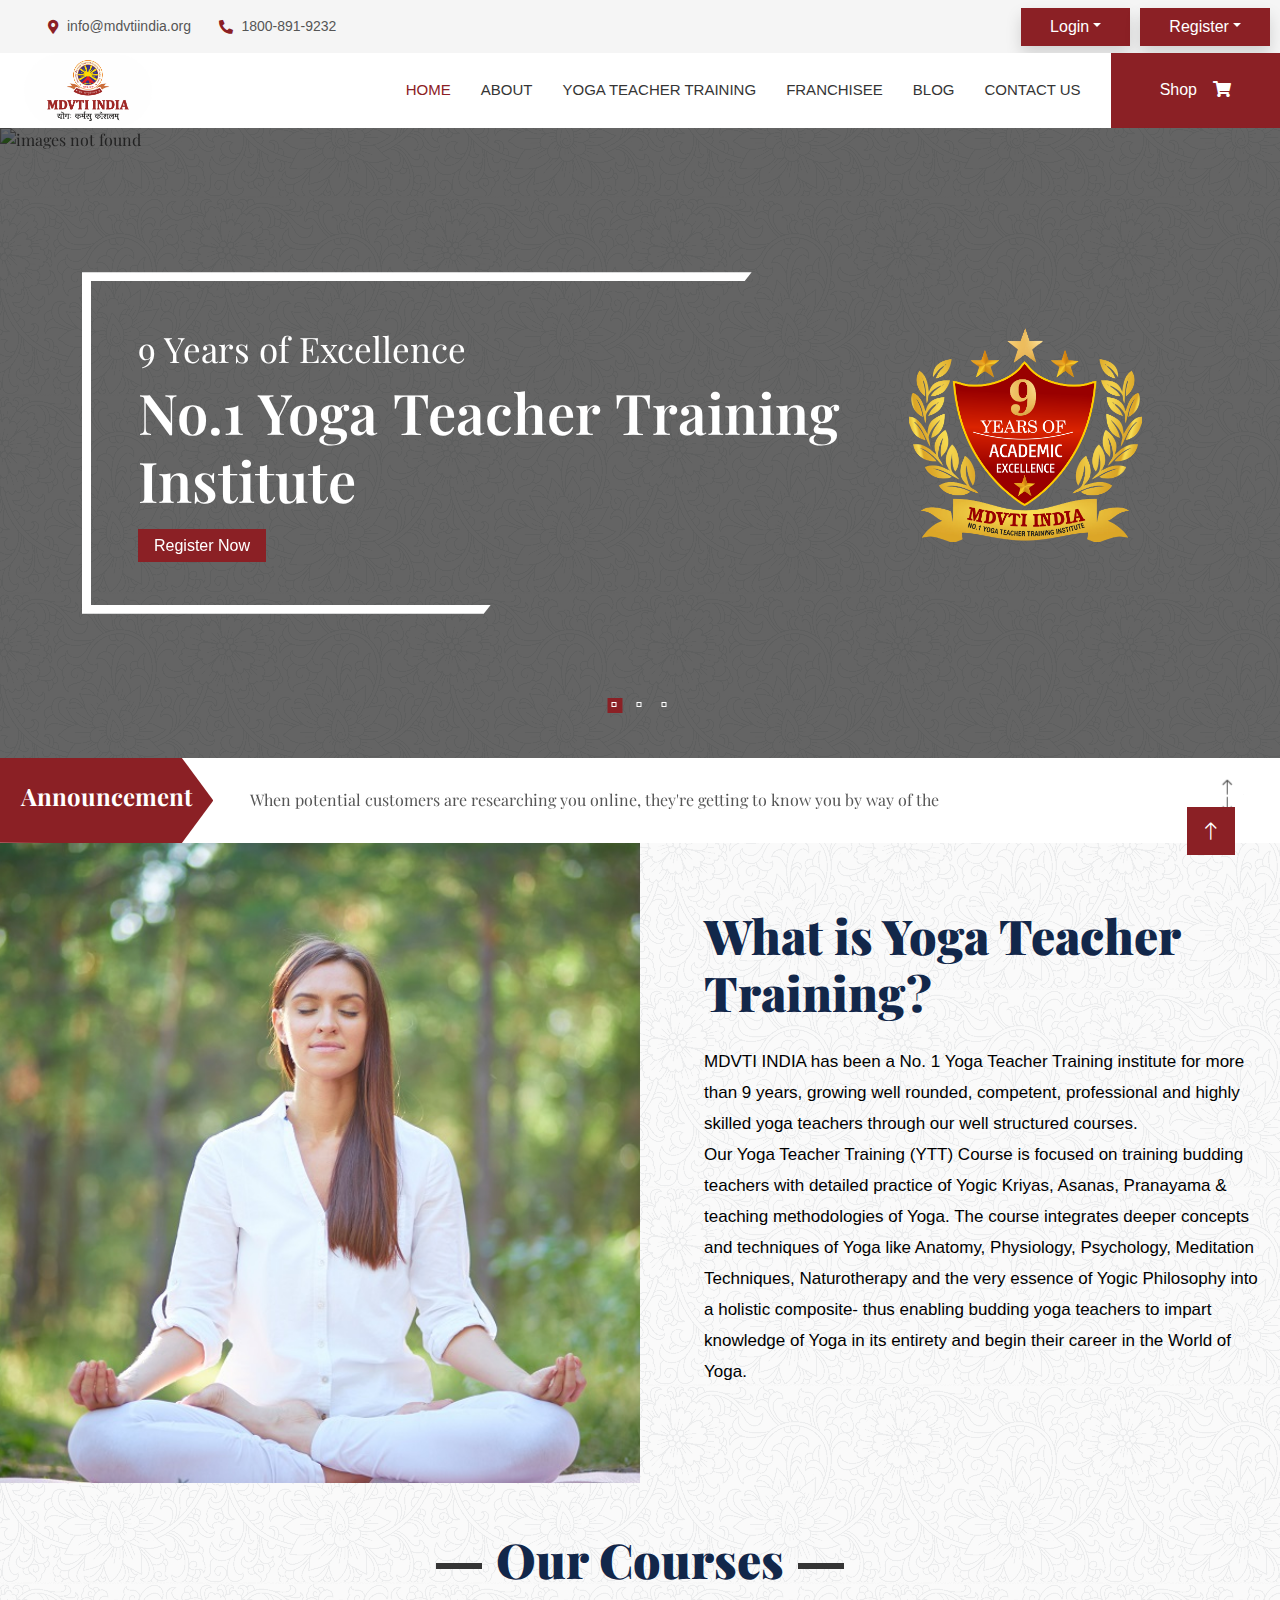
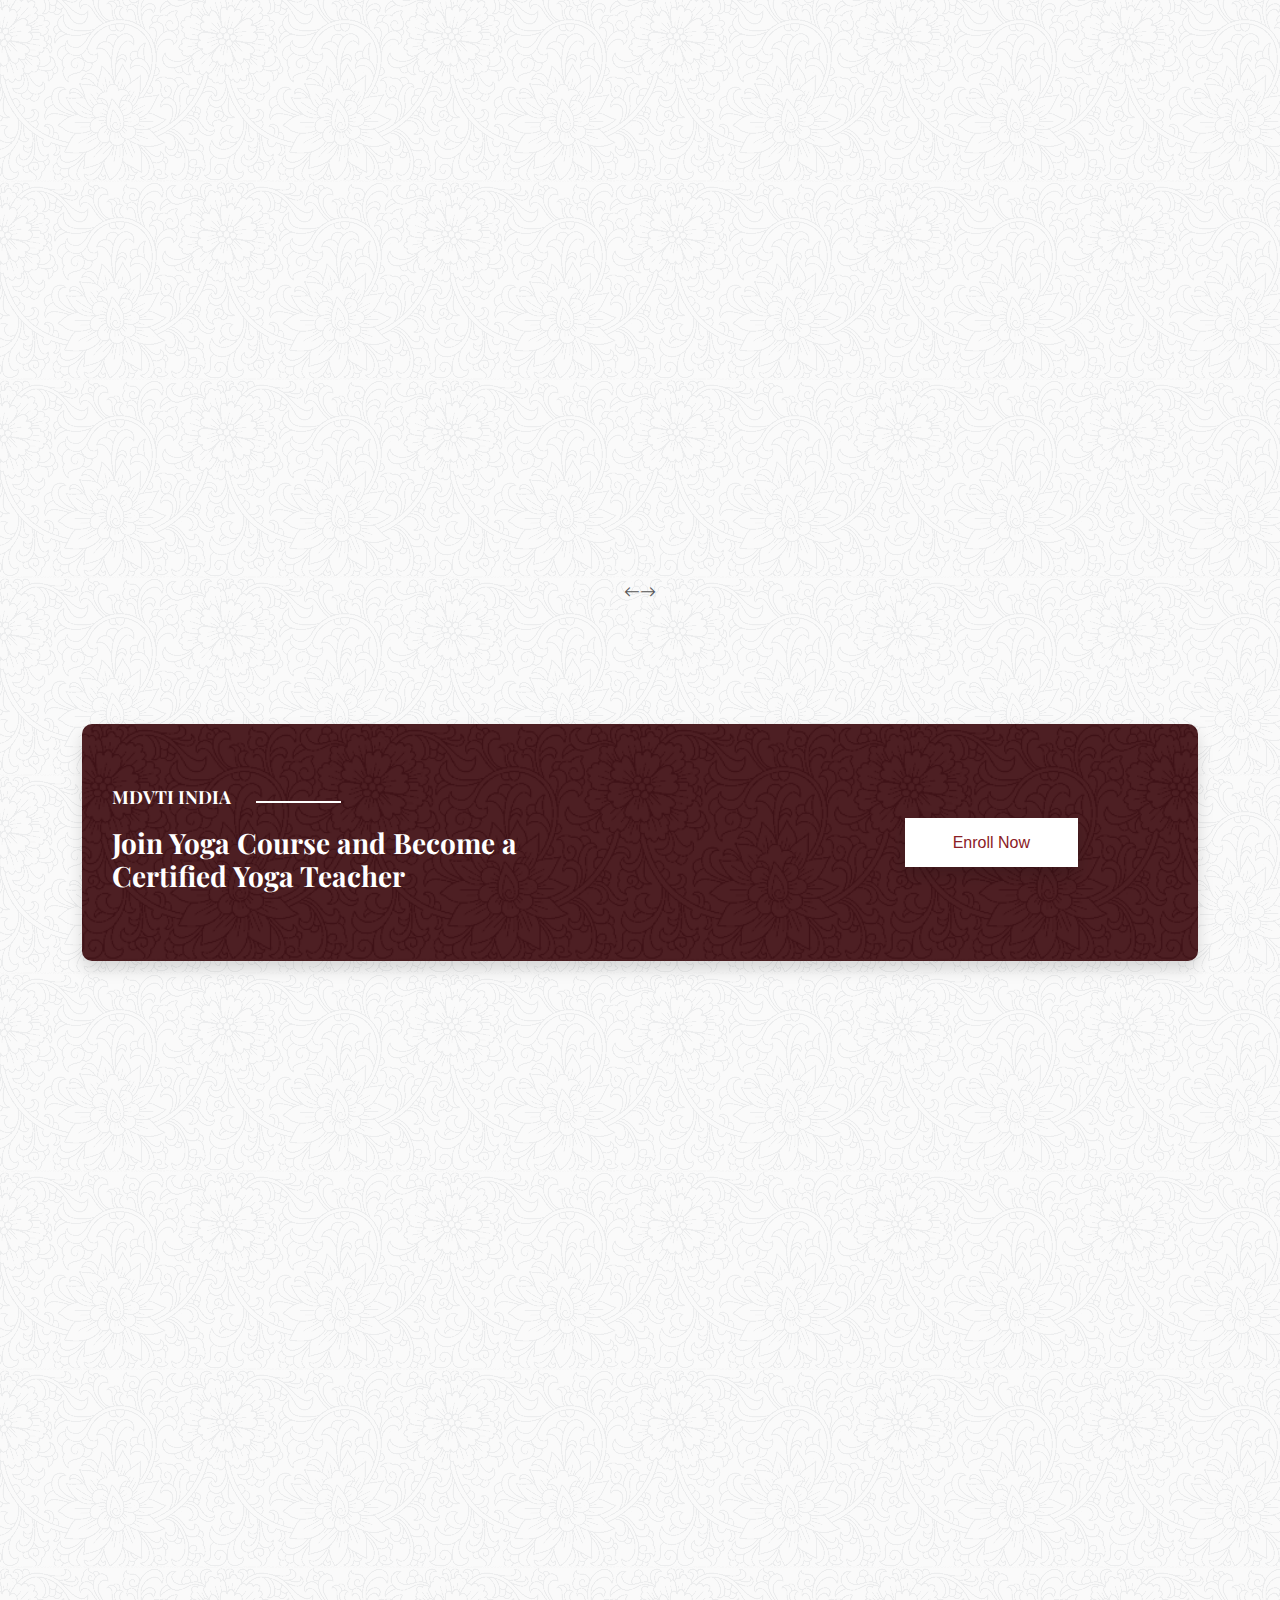
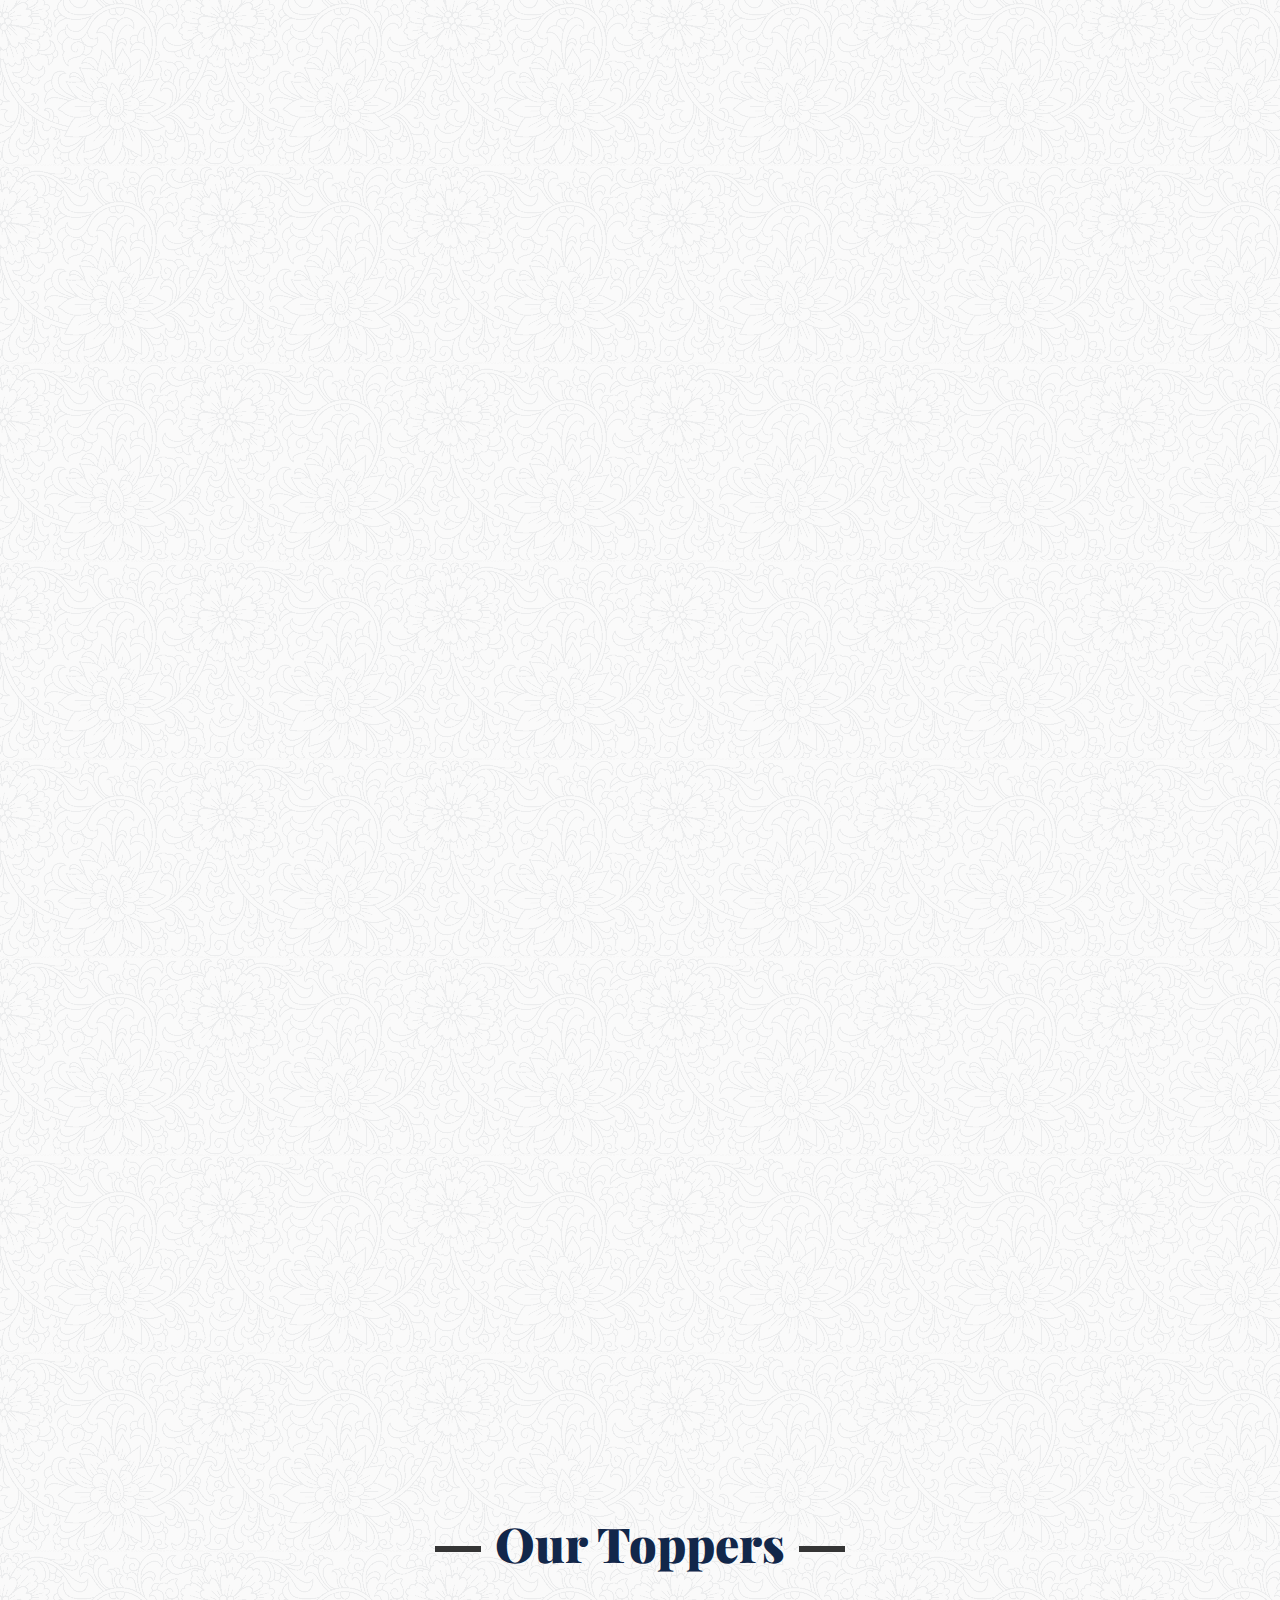
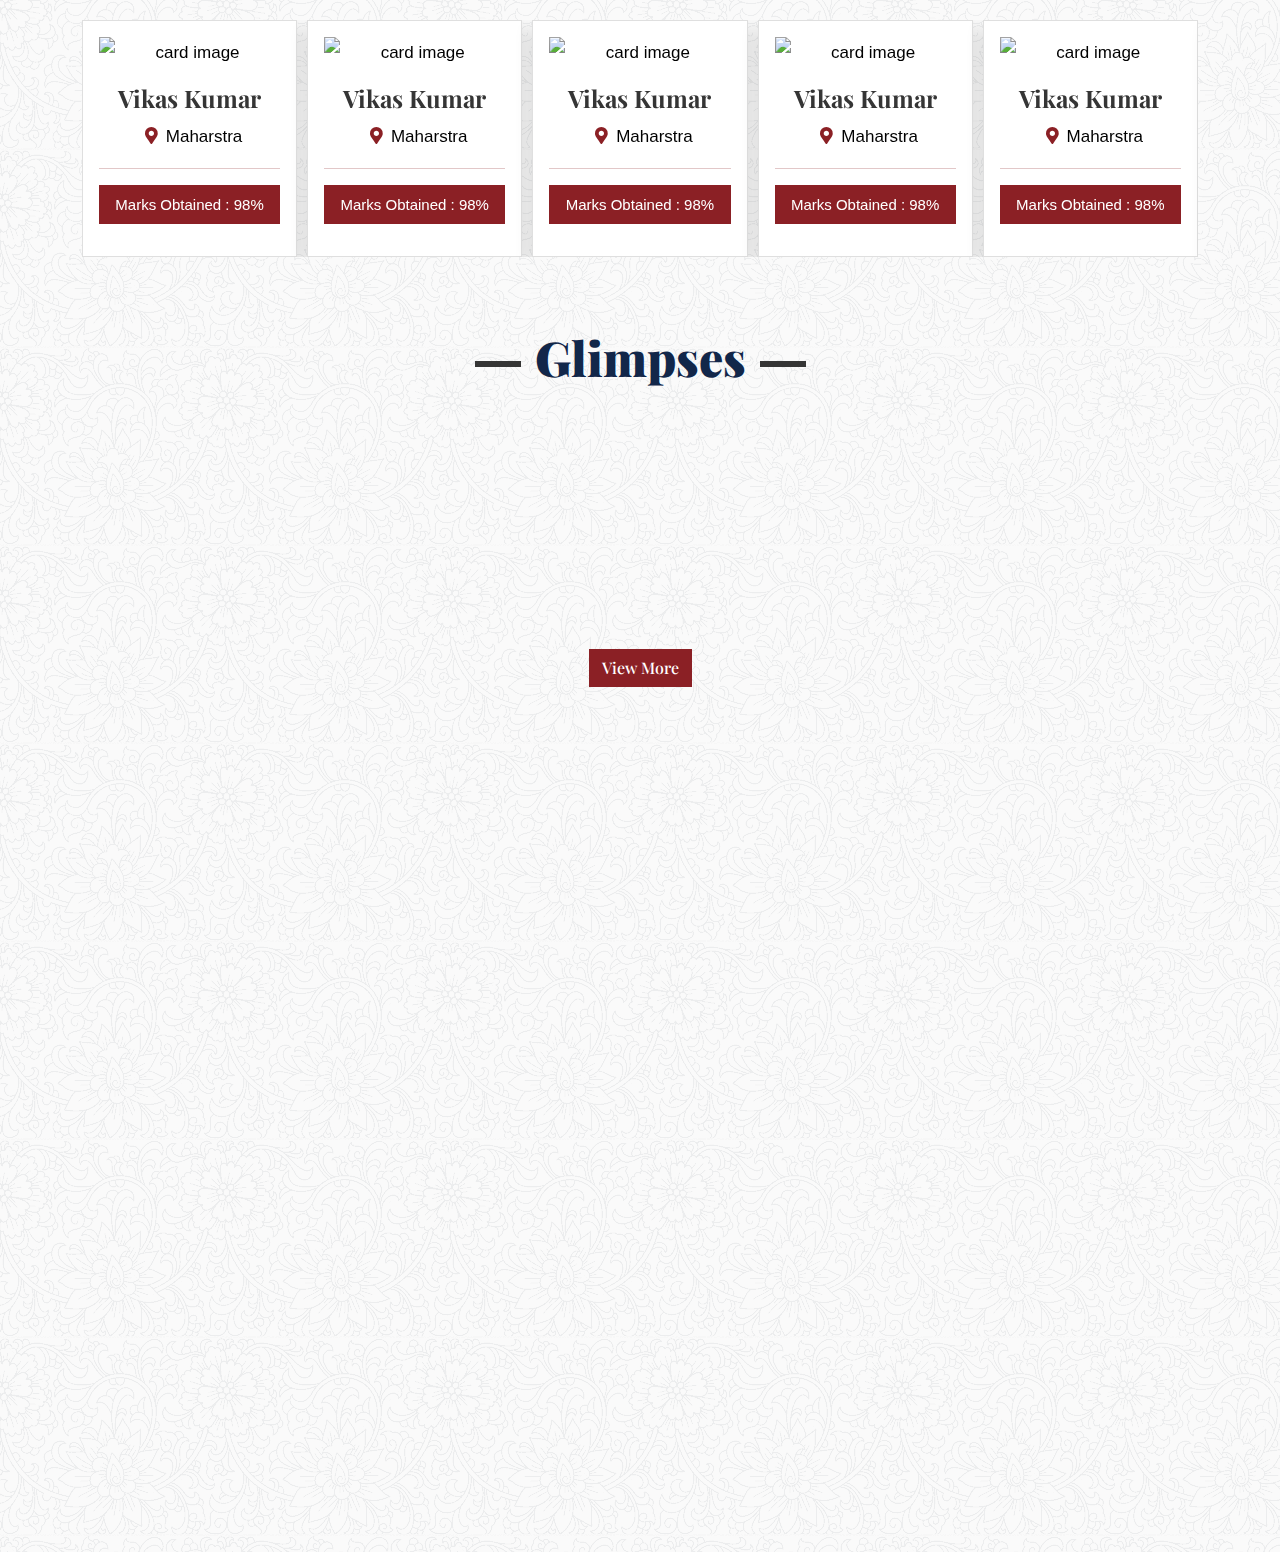
==== commit ab46dfa7: "1/29/22" ====
--- a/index.html
+++ b/index.html
@@ -55,14 +55,7 @@
         color: #12274A;
     }
 
-    .footer {
-        background-color: #12274A;
-    }
-
-    .footer p {
-        color: #fff;
-        font-family: 'Sofia Pro', sans-serif;
-    }
+   
 
     .footer .btn.btn-link::before {
         position: relative;
@@ -218,7 +211,7 @@
                 <div class="nav-item dropdown">
                     <a href="#" class="nav-link dropdown-toggle" data-bs-toggle="dropdown">About</a>
                     <div class="dropdown-menu fade-up m-0">
-                        <a href="feature.html" class="dropdown-item">MDVTI INDIA</a>
+                        <a href="about-mdvti.html" class="dropdown-item">MDVTI INDIA</a>
                         <a href="quote.html" class="dropdown-item">Management Message</a>
                         <a href="team.html" class="dropdown-item">Meet the team</a>
                         <a href="testimonial.html" class="dropdown-item">Gallery</a>
@@ -794,13 +787,18 @@
                     <div class="col-lg-1"></div>
                     <div class="col-md-4">
                         <div class="aplit-gt-right m-2">
-                            <a href="https://www.facebook.com/mdvtiindia/reviews/" class="btn btn-primary py-3 d-lg-block"><img
-                                    src="https://img.icons8.com/fluency/48/000000/facebook-circled.png" /> <span class="m-3"> Facebook
-                                        Reviews left by our students</span></a>
+                            <a href="https://www.facebook.com/mdvtiindia/reviews/"
+                                class="btn btn-primary py-3 d-lg-block"><img
+                                    src="https://img.icons8.com/fluency/48/000000/facebook-circled.png" /> <span
+                                    class="m-3"> Facebook
+                                    Reviews left by our students</span></a>
                         </div>
                         <div class="aplit-gt-right m-2">
-                            <a href="https://g.page/r/CZ7oR0BAPqQeEA0/review" class="btn btn-primary py-3 d-lg-block"><img src="https://img.icons8.com/stickers/48/000000/google-logo.png"/><span class="m-3"> Google
-                                        Reviews left by our students</span></a>
+                            <a href="https://g.page/r/CZ7oR0BAPqQeEA0/review"
+                                class="btn btn-primary py-3 d-lg-block"><img
+                                    src="https://img.icons8.com/stickers/48/000000/google-logo.png" /><span class="m-3">
+                                    Google
+                                    Reviews left by our students</span></a>
                         </div>
                     </div>
                     <div class="col"></div>
@@ -841,7 +839,7 @@
     <div class="container-xxl py-5">
         <div class="container">
             <div class="section-title text-center">
-                <h1 class="display-5 mb-5">Gallery</h1>
+                <h1 class="display-5 mb-5">Glimpses</h1>
             </div>
             <div class="row mt-n2 wow fadeInUp" data-wow-delay="0.3s">
                 <div class="col-12 text-center">
@@ -949,8 +947,8 @@
 
 
         <div class="container py-3">
-            <div class="row g-5">
-                <div class="col-lg-5 col-md-6 ">
+            <div class="row g-1">
+                <div class="col-lg-4 col-md-6 ">
                     <h4 class="text-light mb-4">Address</h4>
                     <p class="mb-2"><i class="fa fa-map-marker-alt me-3"></i>4/769 Vikas Nagar, Lucknow
                         (U.P.)-226022
@@ -969,31 +967,21 @@
                                 class="fab fa-instagram"></i></a>
                     </div>
                 </div>
-                <!-- <div class="col-lg-3 col-md-6 ">
-                    
-                    <h4 class="text-light mb-4 ">Login </h4>
-                    <a class="btn btn-link" href="">Student Login</a>
-                    <a class="btn btn-link" href="">Zonal Co-ordinator Login</a>
-                    <a class="btn btn-link" href="">Co-ordinator Login</a>
-                    <a class="btn btn-link" href="">Franchise Login</a>
-                    <a class="btn btn-link" href="">State Co-ordinator Login</a>
-                    <a class="btn btn-link" href="">Staff Login</a>
-                </div> -->
-                <div class="col-lg-3 col-md-6">
+                <div class="col-lg-4 col-md-6">
                     <h4 class="text-light mb-4">Important Links</h4>
-                    <a class="btn btn-link" href="">Result</a>
-                    <a class="btn btn-link" href="">Career in Yoga</a>
-                    <a class="btn btn-link" href="">Verify Institute</a>
-                    <a class="btn btn-link" href="">Rules and Regulation</a>
-                    <a class="btn btn-link" href="">Verify Certificate</a>
+                    <a class="btn btn-link" href="">Latest Events </a>
+                    <a class="btn btn-link" href="">Current Vacancies </a>
+                    <a class="btn btn-link" href="">Authorized Study Center</a>
+                    <a class="btn btn-link" href="">Blacklisted Centers</a>
+                    <a class="btn btn-link" href="">Selected students in Government and Private Jobs</a>
                 </div>
                 <div class="col-lg-2 col-md-6">
                     <h4 class="text-light mb-4">Quick Links</h4>
-                    <a class="btn btn-link" href="">About Us</a>
-                    <a class="btn btn-link" href="">Contact Us</a>
-                    <a class="btn btn-link" href="">Our Services</a>
+                    <a class="btn btn-link" href="">Refund Policy</a>
+                    <a class="btn btn-link" href="">Privacy Policy</a>
                     <a class="btn btn-link" href="">Terms & Condition</a>
                     <a class="btn btn-link" href="">Support</a>
+
                 </div>
                 <div class="col-lg-2 col-md-6">
                     <div class="mx-auto text-center">
@@ -1005,9 +993,13 @@
                     </div>
                 </div>
             </div>
+       
+                <div class="text-center">
+                    <a href="#" class="text-white bg-primary px-5 py-3">Pay now</a>
+                </div>
         </div>
         <div class="container">
-            <div class="copyright mt-5">
+            <div class="copyright mt-1">
                 <div class="row">
                     <div class="col-md-6 text-center text-md-start mb-3 mb-md-0">
                         &copy; <a class="border-bottom" href="#">MDVTI India</a>, All Right Reserved.
--- a/css/style.css
+++ b/css/style.css
@@ -6,7 +6,9 @@
     --light: #F5F5F5;
     --dark: #353535;
 }
-
+.dropdown-item {
+    font-size: 15px;
+}
 .dropdown-menu {
     z-index: 10000;
 }
@@ -1056,4 +1058,79 @@
   .pr-mark-about-text .pr-mark-section-title p {
     padding-bottom: 20px;
   }
-  +  .mdvti-service-section {
+    padding: 115px 0px;
+    background-color: #ebf2f6;
+  }
+  .mdvti-service-section .mdvti-service-content {
+    padding-top: 55px;
+  }
+  
+  .mdvti-service-innerbox {
+    padding: 20px 20px 25px;
+    position: relative;
+    background-color: #fff;
+    transition: 0.3s all ease-in-out;
+  }
+  .mdvti-service-innerbox:before {
+    left: 0;
+    bottom: 0;
+    height: 5px;
+    width: 0%;
+    content: "";
+    right: 0;
+    margin: 0 auto;
+    position: absolute;
+    background-color: #230455;
+    transition: 0.5s all ease-in-out;
+  }
+  .mdvti-service-innerbox .mdvti-service-icon svg {
+    height: 57px;
+  }
+  .mdvti-service-innerbox .mdvti-service-text h3 {
+    color: #000;
+    font-size: 22px;
+    font-weight: 700;
+    padding-bottom: 8px;
+  }
+  .mdvti-service-innerbox .mdvti-service-text p {
+    color: #666666;
+    padding-bottom: 20px;
+  }
+  .mdvti-service-innerbox .mdvti-service-text .cyb-feature-more {
+    width: 100px;
+    height: 38px;
+    display: block;
+    font-size: 15px;
+    line-height: 34px;
+    font-weight: 700;
+    font-family: "Poppins";
+    border: 2px solid #8B2025;
+    transition: 0.3s all ease-in-out;
+  }
+  .mdvti-service-innerbox .mdvti-service-text .cyb-feature-more i {
+    font-size: 14px;
+  }
+  .mdvti-service-innerbox .mdvti-service-text .cyb-feature-more:hover {
+    border: 2px solid #8B2025;
+    background-color: #8B2025;
+    color: #fff;
+  }
+  .mdvti-service-innerbox:hover {
+    transform: translateY(-15px);
+    box-shadow: 0px 25px 40px 0px rgba(22, 0, 37, 0.15);
+  }
+  .mdvti-service-innerbox:hover:before {
+    width: 100%;
+  }
+  .footer {
+    background-color: #12274A;
+}
+
+.footer p {
+    color: #fff;
+    font-family: 'Sofia Pro', sans-serif;
+}
+.visitor {
+    border: 3px dotted rgba(255, 255, 255, 0.733);
+}